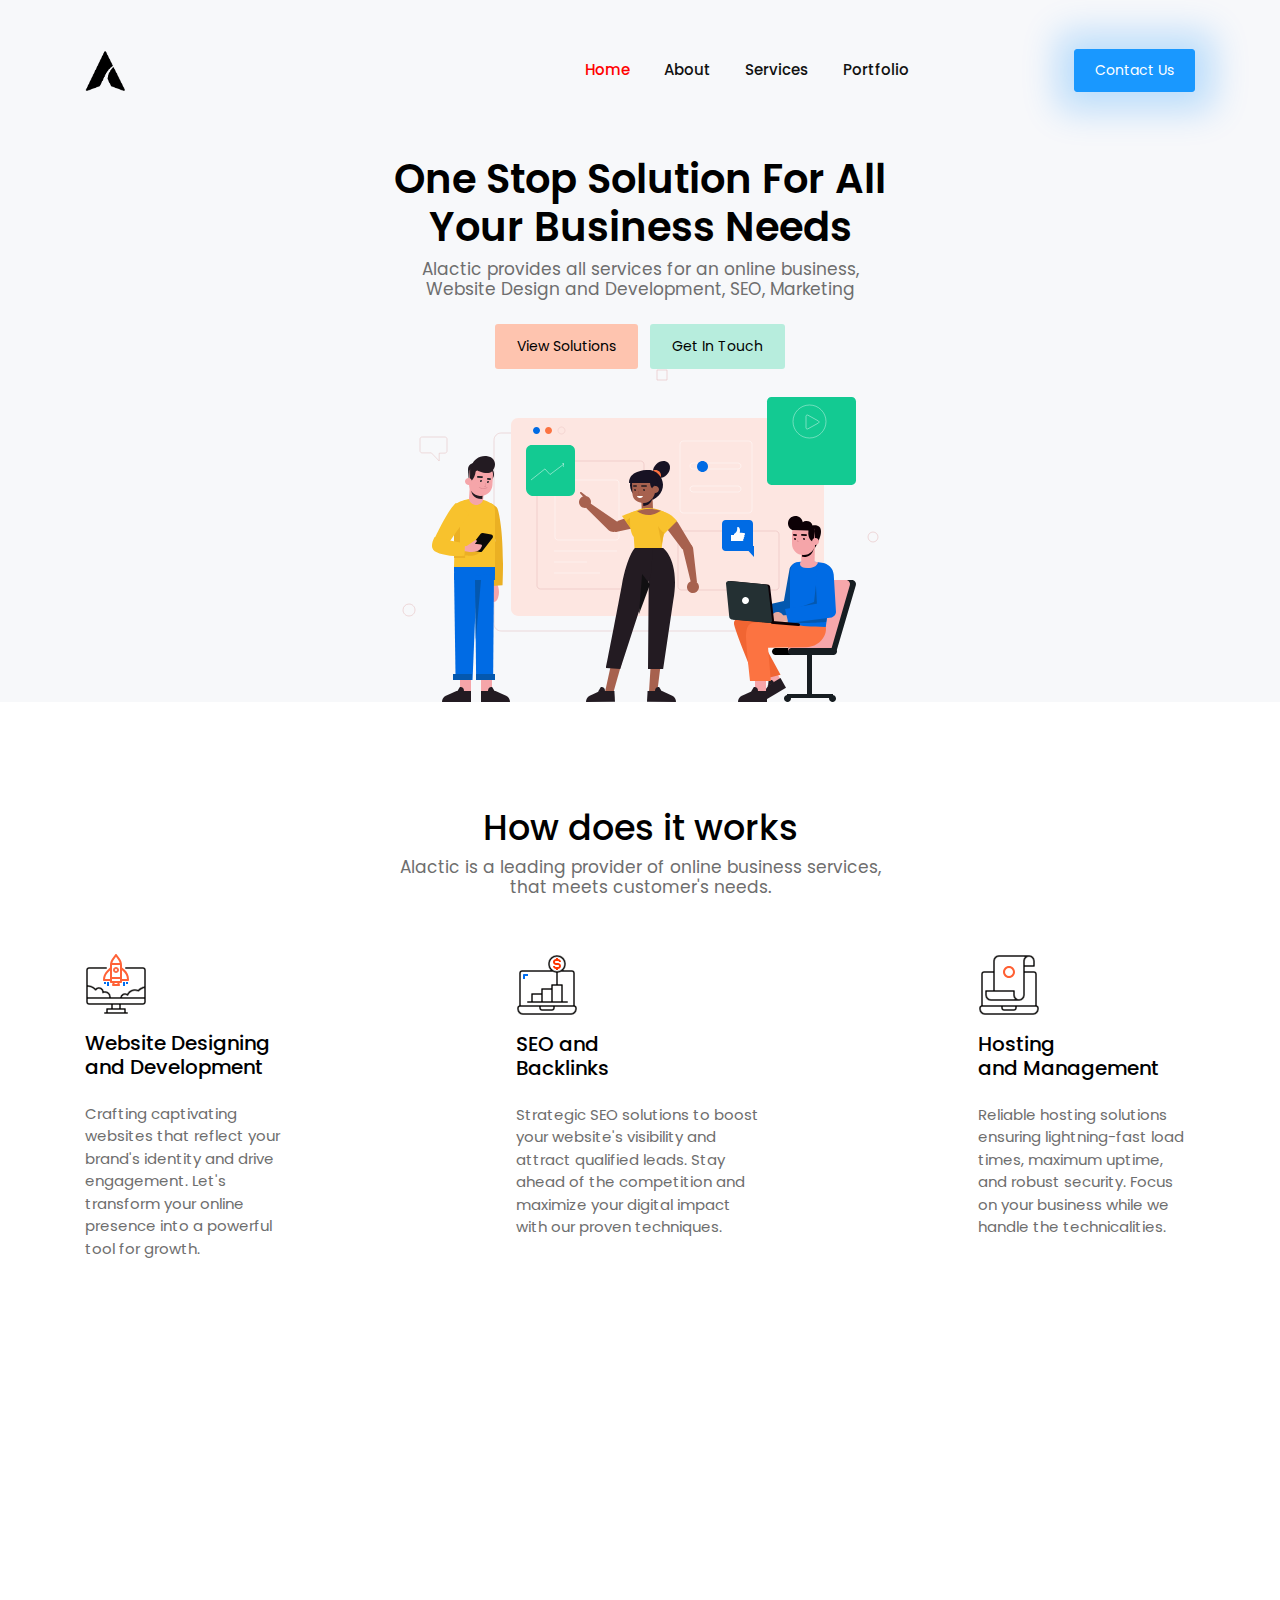
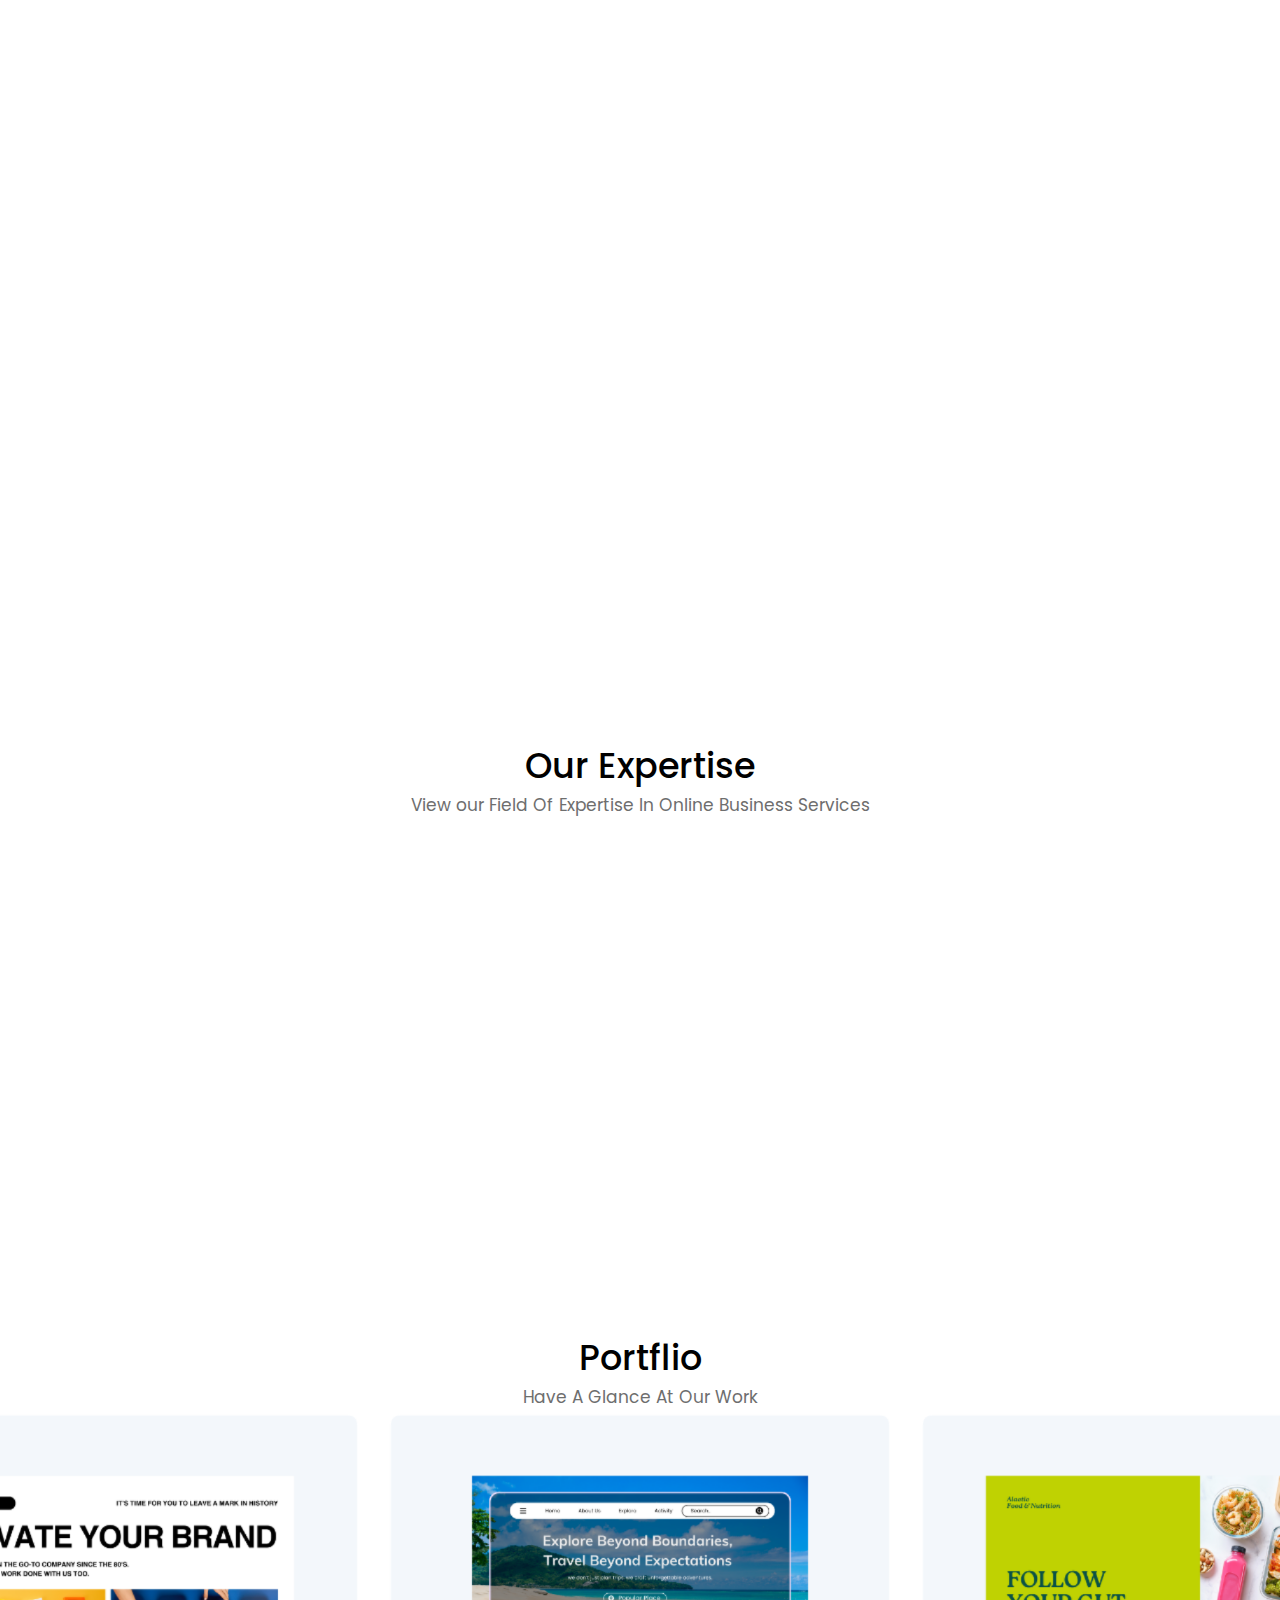
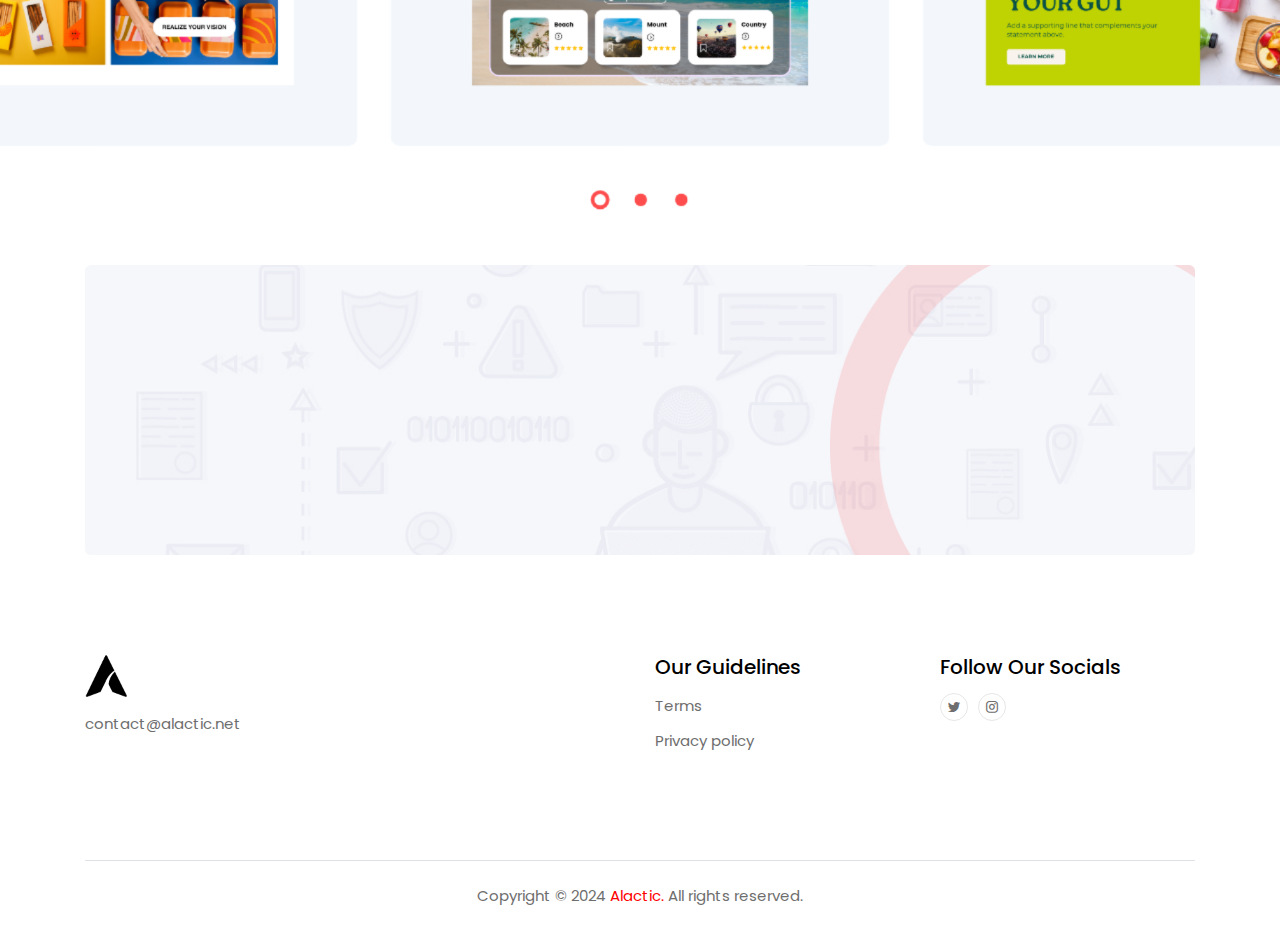
==== index.html @ 95f862c3 "Alactic Website" ====
<!DOCTYPE html>
<html lang="en">
<head>
  <title>Alactic</title>
  <meta charset="UTF-8">
  <link rel="shortcut icon" href="images/logo.png" type="image/x-icon">
  <meta name="viewport" content="width=device-width, initial-scale=1.0">
  <meta http-equiv="X-UA-Compatible" content="ie=edge">
  <link rel="stylesheet" href="vendors/owl-carousel/css/owl.carousel.min.css">
  <link rel="stylesheet" href="vendors/owl-carousel/css/owl.theme.default.css">
  <link rel="stylesheet" href="vendors/mdi/css/materialdesignicons.min.css">
  <link rel="stylesheet" href="vendors/aos/css/aos.css">
  <link rel="stylesheet" href="css/style.min.css">
  <link rel="stylesheet" href="css/style.css">
  <meta content="Alactic Business Services" property="og:title" />
  <meta content="Website | Software | Custom Bots | AI | ML" property="og:description" />
  <meta content="https://embed.com/this-is-the-site-url" property="og:url" />
  <meta content="https://embed.com/embedimage.png" property="og:image" />
  <meta content="#43B581" data-react-helmet="true" name="theme-color" />
</head>
<body id="body" data-spy="scroll" data-target=".navbar" data-offset="100">
  <header id="header-section">
    <nav class="navbar navbar-expand-lg pl-3 pl-sm-0" id="navbar">
    <div class="container">
      <div class="navbar-brand-wrapper d-flex w-100" style="display: flex; align-items: center;">
        <img src="images/logo-black.png" alt="" height='40'>
        <button class="navbar-toggler ml-auto" type="button" data-toggle="collapse" data-target="#navbarSupportedContent" aria-controls="navbarSupportedContent" aria-expanded="false" aria-label="Toggle navigation">
          <span class="mdi mdi-menu navbar-toggler-icon"></span>
        </button> 
      </div>
      <div class="collapse navbar-collapse navbar-menu-wrapper" id="navbarSupportedContent">
        <ul class="navbar-nav align-items-lg-center align-items-start ml-auto">
          <li class="d-flex align-items-center justify-content-between pl-4 pl-lg-0">
            <div class="navbar-collapse-logo">
              <img src="images/logo-black.png" alt="" height='40'>
            </div>
            <button class="navbar-toggler close-button" type="button" data-toggle="collapse" data-target="#navbarSupportedContent" aria-controls="navbarSupportedContent" aria-expanded="false" aria-label="Toggle navigation">
              <span class="mdi mdi-close navbar-toggler-icon pl-5"></span>
            </button>
          </li>
          <li class="nav-item">
            <a class="nav-link" href="#header-section">Home <span class="sr-only">(current)</span></a>
          </li>
          <li class="nav-item">
            <a class="nav-link" href="#features-section">About</a>
          </li>
          <li class="nav-item">
            <a class="nav-link" href="#case-studies-section">Services</a>  
          </li>
          <li class="nav-item">
            <a class="nav-link" href="#feedback-section">Portfolio</a>
          </li>
          <li class="nav-item btn-contact-us pl-4 pl-lg-0">
            <button class="btn btn-info" data-toggle="modal" data-target="#exampleModal" style="box-shadow: 1px 1px 2.1875rem 1.125rem rgba(0, 140, 255, 0.24);">Contact Us</button>
          </li>
        </ul>
      </div>
    </div> 
    </nav>   
  </header>
  <div class="banner" >
    <div class="container">
      <h1 class="font-weight-semibold">One Stop Solution For All <br> Your Business Needs</h1>
      <h6 class="font-weight-normal text-muted pb-3">Alactic provides all services for an online business,<br> Website Design and Development, SEO, Marketing</h6>
      <div>
        <a class="btn btn-opacity-light mr-1" style="color: black; " href="#digital-marketing-section ">View Solutions</a>
        <a class="btn btn-opacity-success ml-1" style="color: black;"  data-toggle="modal" data-target="#exampleModal" >Get In Touch</a>
      </div>
      <!-- <div data-w-id="cd749424-ea4f-2945-4b81-8ec569011acb" class="section thin-section gradient-bar" style="margin-top: 20px;"></div> -->

      <!-- <section style="display: flex; align-items: center; justify-content: center; padding-top: 12px; padding-bottom: 10px;">
        <div style="border-right: 1px solid black; ; width: 100%; margin: 0;"><h5>Website Developement</h5></div>
        <div style="border-right: 1px solid black; ; width: 100%; margin: 0;"><h5>SEO</h5></div>
        <div style=" width: 100%; margin: 0;"><h5>Hosting</h5></div>
      </section> -->
      
      <!-- <div data-w-id="cd749424-ea4f-2945-4b81-8ec569011acb" class="section thin-section gradient-bar"></div> -->
      <img src="images/Group171.svg" alt="" class="img-fluid">
    </div>
  </div>
  <div class="content-wrapper">
    <div class="container">
      <section class="features-overview" id="features-section" >
        <div class="content-header">
          <h2>How does it works</h2>
          <h6 class="section-subtitle text-muted">Alactic is a leading provider of online business services,<br>that meets customer's needs.</h6>
        </div>
        <div class="d-md-flex justify-content-between">
          <div class="grid-margin d-flex justify-content-start">
            <div class="features-width">
              <img src="images/Group12.svg" alt="" class="img-icons">
              <h5 class="py-3">Website Designing<br>and Development</h5>
              <p class="text-muted">Crafting captivating websites that reflect your brand's identity and drive engagement. Let's transform your online presence into a powerful tool for growth.</p>
              <!-- <a href="#"><p class="readmore-link">Readmore</p></a>   -->
            </div>
          </div>
          <div class="grid-margin d-flex justify-content-center">
            <div class="features-width">
              <img src="images/Group7.svg" alt="" class="img-icons">
              <h5 class="py-3">SEO and<br>Backlinks</h5>
              <p class="text-muted">Strategic SEO solutions to boost your website's visibility and attract qualified leads. Stay ahead of the competition and maximize your digital impact with our proven techniques.</p>
              <!-- <a href="#"><p class="readmore-link">Readmore</p></a> -->
            </div>
          </div>
          <div class="grid-margin d-flex justify-content-end">
            <div class="features-width">
              <img src="images/Group5.svg" alt="" class="img-icons">
              <h5 class="py-3">Hosting<br>and Management</h5>
              <p class="text-muted">Reliable hosting solutions ensuring lightning-fast load times, maximum uptime, and robust security. Focus on your business while we handle the technicalities.</p>
              <!-- <a href="#"><p class="readmore-link">Readmore</p></a> -->
            </div>
          </div>
          
        </div>
      </section>     
      <section class="digital-marketing-service" id="digital-marketing-section">
        <div class="row align-items-center">
          <div class="col-12 col-lg-7 grid-margin grid-margin-lg-0" data-aos="fade-right">
            <h3 class="m-0">Leading Digital Agency<br>for  Business Solution.</h3>
            <div class="col-lg-7 col-xl-6 p-0">
              <p class="py-4 m-0 text-muted">From Landing Pages To Content Monetization</p>
              <p class="font-weight-medium text-muted">We Offer All The Tools You Need To Reach A Wider Range of Customers Online, From Fully Managing Your Website, Making Your Brand Presence Online, To Content management And Monetization</p>
            </div>    
          </div>
          <div class="col-12 col-lg-5 p-0 img-digital grid-margin grid-margin-lg-0" data-aos="fade-left">
            <img src="images/Group2.png" alt="" class="img-fluid">
          </div>
        </div>
        <div class="row align-items-center">
          <div class="col-12 col-lg-7 text-center flex-item grid-margin" data-aos="fade-right">
            
            <img src="images/Group1.png" alt="" class="img-fluid">
          </div>
          <div class="col-12 col-lg-5 flex-item grid-margin" data-aos="fade-left">
            <h3 class="m-0">We Are Here<br>For all Your Business Needs</h3>
            <div class="col-lg-9 col-xl-8 p-0">
              <p class="py-4 m-0 text-muted">Services That No One Offers at An Unbeatable Price</p>
              <p class="pb-2 font-weight-medium text-muted">Kickstart Your Online Journey With Our Special Landing Pages, The First Step Towards Customer Conversion.</p>
            </div>
            <!-- <button class="btn btn-info">View Services</button> -->
          </div>
        </div>
      </section>     
      <section class="case-studies" id="case-studies-section">
        <div class="row grid-margin">
          <div class="col-12 text-center pb-5">
            <h2>Our Expertise
            </h2>
            <h6 class="section-subtitle text-muted">View our Field Of Expertise In Online Business Services
            </h6>
          </div>
          <div class="col-12 col-md-6 col-lg-3 stretch-card mb-3 mb-lg-0" data-aos="zoom-in">
            <div class="card color-cards">
              <div class="card-body p-0">
                <div class="bg-primary text-center card-contents">
                  <div class="card-image">
                    <img src="images/Group95.svg" class="case-studies-card-img" alt="">
                  </div>  
                  <div class="card-desc-box d-flex align-items-center justify-content-around">
                    <div>
                      <h6 class="text-white pb-2 px-3">Online Marketing To Pump Sales</h6>
                      <!-- <button class="btn btn-white">Read More</button> -->
                    </div>
                  </div>
                </div>   
                <div class="card-details text-center pt-4">
                    <h6 class="m-0 pb-1">Online Marketing</h6>
                    <p>SEO, Marketing, Advertisement</p>
                </div>
              </div>
            </div>
          </div>
          <div class="col-12 col-md-6 col-lg-3 stretch-card mb-3 mb-lg-0" data-aos="zoom-in" data-aos-delay="200">
            <div class="card color-cards">
              <div class="card-body p-0">
                <div class="bg-warning text-center card-contents">
                  <div class="card-image">
                      <img src="images/Group108.svg" class="case-studies-card-img" alt="">
                  </div>  
                  <div class="card-desc-box d-flex align-items-center justify-content-around">
                    <div>
                      <h6 class="text-white pb-2 px-3">A Website That Suits Your Brand Profile</h6>
                      <!-- <button class="btn btn-white">Read More</button> -->
                    </div>
                  </div>
                </div>   
                <div class="card-details text-center pt-4">
                    <h6 class="m-0 pb-1">Web Development</h6>
                    <p>Developing, Designing, Hosting</p>
                </div>
              </div>
            </div>
          </div>
          <div class="col-12 col-md-6 col-lg-3 stretch-card mb-3 mb-lg-0" data-aos="zoom-in" data-aos-delay="400">
            <div class="card color-cards">
              <div class="card-body p-0">
                <div class="bg-violet text-center card-contents">
                  <div class="card-image">
                      <img src="images/Group126.svg" class="case-studies-card-img" alt="">
                  </div>  
                  <div class="card-desc-box d-flex align-items-center justify-content-around">
                    <div>
                      <h6 class="text-white pb-2 px-3">Host Exclusive Content On Your Website</h6>
                      <!-- <button class="btn btn-white">Read More</button> -->
                    </div>
                  </div>
                </div>   
                <div class="card-details text-center pt-4">
                    <h6 class="m-0 pb-1">Content Hosting</h6>
                    <p>Video Streaming, Files Hosting</p>
                </div>
              </div>
            </div>
          </div>
          <div class="col-12 col-md-6 col-lg-3 stretch-card" data-aos="zoom-in" data-aos-delay="600">
            <div class="card color-cards">
              <div class="card-body p-0">
                <div class="bg-success text-center card-contents">
                  <div class="card-image">
                      <img src="images/Group115.svg" class="case-studies-card-img" alt="">
                  </div>  
                  <div class="card-desc-box d-flex align-items-center justify-content-around">
                    <div>
                      <h6 class="text-white pb-2 px-3">Get A Customized Software That Suits Your Needs</h6>
                      <!-- <button class="btn btn-white">Read More</button> -->
                    </div>
                  </div>
                </div>   
                <div class="card-details text-center pt-4">
                    <h6 class="m-0 pb-1">Software Development</h6>
                    <p>Developing, Designing, Launching</p>
                </div>
              </div>
            </div>
          </div>
        </div>
      </section>     
      <section class="customer-feedback" id="feedback-section">
        <div class="row">
          <div class="col-12 text-center pb-5">
            <h2>Portflio</h2>
            <h6 class="section-subtitle text-muted m-0">Have A Glance At Our Work</h6>
          </div>


          <div class="owl-carousel owl-theme grid-margin" style="transform: scale(1.4);">
            <div class="card customer-cards">
              <div class="card-body">
                <div class="text-center" style="overflow: hidden;">
                  <img src="portfolio-img/10.png" height='150'>
                
                </div>
              </div>
            </div>


              <div class="card customer-cards">
                <div class="card-body">
                  <div class="text-center" style="overflow: hidden;">
                    <img src="portfolio-img/Blue and White Simple Minimalist Modern Travel Agency Website Desktop Prototype.png" height='150'>
                  
                  </div>
                </div>
              </div>

              
              <div class="card customer-cards">
                <div class="card-body">
                  <div class="text-center" style="overflow: hidden;">
                    <img src="portfolio-img/12.png" height='150'>
                  
                  </div>
                </div>
              </div>

              <div class="card customer-cards">
                <div class="card-body">
                  <div class="text-center" style="overflow: hidden;">
                    <img src="portfolio-img/9.png" height='150'>
                  </div>
                </div>
              </div>
              
              <div class="card customer-cards">
                <div class="card-body">
                  <div class="text-center" style="overflow: hidden;">
                    <img src="portfolio-img/Home (2).png" height='150'>
                  </div>
                </div>
              </div>

              <div class="card customer-cards">
                <div class="card-body">
                  <div class="text-center" style="overflow: hidden;">
                    <img src="portfolio-img/Home.png" height='150'>
                  </div>
                </div>
              </div>
                

              
              <div class="card customer-cards">
                <div class="card-body">
                  <div class="text-center" style="overflow: hidden;">
                    <img src="portfolio-img/8.png" height='150'>
                  </div>
                </div>
              </div>

              
              <div class="card customer-cards">
                <div class="card-body">
                  <div class="text-center" style="overflow: hidden;">
                    <img src="portfolio-img/14.png" height='150'>
                  
                  </div>
                </div>
              </div>
        </div>
      </section>
      <section class="contact-us" id="contact-section">
        <div class="contact-us-bgimage grid-margin" >
          <div class="pb-4">
            <h4 class="px-3 px-md-0 m-0" data-aos="fade-down">Do you have any projects?</h4>
            <h4 class="pt-1" data-aos="fade-down">Contact us</h4>
          </div>
          <div data-aos="fade-up">
            
            <button class="btn btn-info" data-toggle="modal" data-target="#exampleModal">Contact Us</button>
          </div>          
        </div>
      </section>
      <section class="contact-details" id="contact-details-section">
        <div class="row text-center text-md-left">
          <div class="col-12 col-md-6 col-lg-3 grid-margin">
            <img src="images/logo-black.png" alt="" class="pb-2" height="50px">
            <div class="pt-2">
              <p class="text-muted m-0">contact@alactic.net</p>
            </div>         
          </div>
          <div class="col-12 col-md-6 col-lg-3 grid-margin">
            
          </div>
          <div class="col-12 col-md-6 col-lg-3 grid-margin">
            <h5 class="pb-2">Our Guidelines</h5>
            <a href="tos.html"><p class="m-0 pb-2">Terms</p></a>   
            <a href="privacy.html"><p class="m-0 pt-1 pb-2">Privacy policy</p></a>
          </div>
          <div class="col-12 col-md-6 col-lg-3 grid-margin">
              <h5 class="pb-2">Follow Our Socials</h5>
              <div class="d-flex justify-content-center justify-content-md-start">
                <a href="#"><span class="mdi mdi-twitter"></span></a>
                <a href="#"><span class="mdi mdi-instagram"></span></a>
              </div>
          </div>
        </div>  
      </section>
      <footer class="border-top">
        <p class="text-center text-muted pt-4">Copyright © 2024<a href="https://www.alactic.net/" class="px-1">Alactic.</a>All rights reserved.</p>
      </footer>
      <!-- Modal for Contact - us Button -->
      <div class="modal fade" id="exampleModal" tabindex="-1" role="dialog" aria-labelledby="exampleModalLabel" aria-hidden="true">
        <div class="modal-dialog" role="document">
          <div class="modal-content">
            <div class="modal-header">
              <h4 class="modal-title" id="exampleModalLabel">Contact Us</h4>
              
            </div>
            <div class="modal-body">
              <form
              action="https://formcarry.com/s/w4mtzeBLoi0"
              method="POST">
                <div class="form-group">
                  <label for="Name">Name</label>
                  <input type="text" class="form-control" id="name" name="name" placeholder="Name" required>
                </div>
                <div class="form-group">
                  <label for="Email">Email</label>
                  <input type="email" class="form-control" id="Email-1" placeholder="Email" name="email" required>
                </div>
                <div class="form-group">
                  <label for="Message">Message</label>
                  <textarea class="form-control" id="Message" placeholder="Enter your Message" name="message" required></textarea>
                </div>
                <div class="modal-footer">
                  <button type="button" class="btn btn-light" data-dismiss="modal">Close</button>
                  <button type="submit" class="btn btn-success">Submit</button>
                </div>
                <h5 class="modal-title" id="exampleModelLabel" style="padding-bottom: 30px;">Connect To us Via <a href="https://discord.com/users/673464245031272469"><img width="35" height="35" src="https://img.icons8.com/ios-filled/50/discord-logo.png" alt="discord-logo"/></a></h2>
              </form>
            </div>
            
          </div>
        </div>
      </div>
    </div> 
  </div>
  <script src="vendors/jquery/jquery.min.js"></script>
  <script src="vendors/bootstrap/bootstrap.min.js"></script>
  <script src="vendors/owl-carousel/js/owl.carousel.min.js"></script>
  <script src="vendors/aos/js/aos.js"></script>
  <script src="js/landingpage.js"></script>
</body>
</html>
---- css/style.min.css ----
@import "https://fonts.googleapis.com/css?family=Poppins:400,500,700&display=swap";
/*!
 * Bootstrap v4.3.1 (https://getbootstrap.com/)
 * Copyright 2011-2019 The Bootstrap Authors
 * Copyright 2011-2019 Twitter, Inc.
 * Licensed under MIT (https://github.com/twbs/bootstrap/blob/master/LICENSE)
 */:root{--blue:#007bff;--indigo:#6610f2;--purple:#6f42c1;--pink:#e83e8c;--red:#dc3545;--orange:#fd7e14;--yellow:#ffc107;--green:#28a745;--teal:#20c997;--cyan:#17a2b8;--white:#fff;--gray:#6c757d;--gray-dark:#343a40;--primary:#000637;--secondary:#bbbbf2;--success:#5ed6b3;--info:#1998ff;--warning:#ffad00;--danger:red;--light:#fc7341;--dark:#221e1e;--breakpoint-xs:0;--breakpoint-sm:576px;--breakpoint-md:768px;--breakpoint-lg:992px;--breakpoint-xl:1200px;--font-family-sans-serif:-apple-system,BlinkMacSystemFont,"Segoe UI",Roboto,"Helvetica Neue",Arial,"Noto Sans",sans-serif,"Apple Color Emoji","Segoe UI Emoji","Segoe UI Symbol","Noto Color Emoji";--font-family-monospace:SFMono-Regular,Menlo,Monaco,Consolas,"Liberation Mono","Courier New",monospace}*,:after,:before{box-sizing:border-box}html{font-family:sans-serif;line-height:1.15;-webkit-text-size-adjust:100%;-webkit-tap-highlight-color:rgba(0,0,0,0)}article,aside,figcaption,figure,footer,header,hgroup,main,nav,section{display:block}body{font-family:-apple-system,BlinkMacSystemFont,Segoe UI,Roboto,Helvetica Neue,Arial,Noto Sans,sans-serif,Apple Color Emoji,Segoe UI Emoji,Segoe UI Symbol,Noto Color Emoji;font-size:1rem;font-weight:400;line-height:1.5;color:#212529;text-align:left;background-color:#fff}[tabindex="-1"]:focus{outline:0!important}hr{box-sizing:content-box;height:0;overflow:visible}h1,h2,h3,h4,h5,h6{margin-top:0;margin-bottom:.5rem}p{margin-top:0;margin-bottom:1rem}abbr[data-original-title],abbr[title]{text-decoration:underline;-webkit-text-decoration:underline dotted;text-decoration:underline dotted;cursor:help;border-bottom:0;-webkit-text-decoration-skip-ink:none;text-decoration-skip-ink:none}address{font-style:normal;line-height:inherit}address,dl,ol,ul{margin-bottom:1rem}dl,ol,ul{margin-top:0}ol ol,ol ul,ul ol,ul ul{margin-bottom:0}dt{font-weight:700}dd{margin-bottom:.5rem;margin-left:0}blockquote{margin:0 0 1rem}b,strong{font-weight:bolder}small{font-size:80%}sub,sup{position:relative;font-size:75%;line-height:0;vertical-align:baseline}sub{bottom:-.25em}sup{top:-.5em}a{color:#000637;text-decoration:none;background-color:transparent}a:hover{color:#000;text-decoration:underline}a:not([href]):not([tabindex]),a:not([href]):not([tabindex]):focus,a:not([href]):not([tabindex]):hover{color:inherit;text-decoration:none}a:not([href]):not([tabindex]):focus{outline:0}code,kbd,pre,samp{font-family:SFMono-Regular,Menlo,Monaco,Consolas,Liberation Mono,Courier New,monospace;font-size:1em}pre{margin-top:0;margin-bottom:1rem;overflow:auto}figure{margin:0 0 1rem}img{border-style:none}img,svg{vertical-align:middle}svg{overflow:hidden}table{border-collapse:collapse}caption{padding-top:.75rem;padding-bottom:.75rem;color:#6e6e6e;text-align:left;caption-side:bottom}th{text-align:inherit}label{display:inline-block;margin-bottom:.5rem}button{border-radius:0}button:focus{outline:1px dotted;outline:5px auto -webkit-focus-ring-color}button,input,optgroup,select,textarea{margin:0;font-family:inherit;font-size:inherit;line-height:inherit}button,input{overflow:visible}button,select{text-transform:none}select{word-wrap:normal}[type=button],[type=reset],[type=submit],button{-webkit-appearance:button}[type=button]:not(:disabled),[type=reset]:not(:disabled),[type=submit]:not(:disabled),button:not(:disabled){cursor:pointer}[type=button]::-moz-focus-inner,[type=reset]::-moz-focus-inner,[type=submit]::-moz-focus-inner,button::-moz-focus-inner{padding:0;border-style:none}input[type=checkbox],input[type=radio]{box-sizing:border-box;padding:0}input[type=date],input[type=datetime-local],input[type=month],input[type=time]{-webkit-appearance:listbox}textarea{overflow:auto;resize:vertical}fieldset{min-width:0;padding:0;margin:0;border:0}legend{display:block;width:100%;max-width:100%;padding:0;margin-bottom:.5rem;font-size:1.5rem;line-height:inherit;color:inherit;white-space:normal}progress{vertical-align:baseline}[type=number]::-webkit-inner-spin-button,[type=number]::-webkit-outer-spin-button{height:auto}[type=search]{outline-offset:-2px;-webkit-appearance:none}[type=search]::-webkit-search-decoration{-webkit-appearance:none}::-webkit-file-upload-button{font:inherit;-webkit-appearance:button}output{display:inline-block}summary{display:list-item;cursor:pointer}template{display:none}[hidden]{display:none!important}.h1,.h2,.h3,.h4,.h5,.h6,h1,h2,h3,h4,h5,h6{margin-bottom:.5rem;font-weight:500;line-height:1.2}.h1,h1{font-size:2.5rem}.h2,h2{font-size:2rem}.h3,h3{font-size:1.75rem}.h4,h4{font-size:1.5rem}.h5,h5{font-size:1.25rem}.h6,h6{font-size:1rem}.lead{font-size:1.25rem;font-weight:300}.display-1{font-size:6rem}.display-1,.display-2{font-weight:300;line-height:1.2}.display-2{font-size:5.5rem}.display-3{font-size:4.5rem}.display-3,.display-4{font-weight:300;line-height:1.2}.display-4{font-size:3.5rem}hr{margin-top:1rem;margin-bottom:1rem;border:0;border-top:1px solid rgba(0,0,0,.1)}.small,small{font-size:80%;font-weight:400}.mark,mark{padding:.2em;background-color:#fcf8e3}.list-inline,.list-unstyled{padding-left:0;list-style:none}.list-inline-item{display:inline-block}.list-inline-item:not(:last-child){margin-right:.5rem}.initialism{font-size:90%;text-transform:uppercase}.blockquote{margin-bottom:1rem;font-size:1.25rem}.blockquote-footer{display:block;font-size:80%;color:#6c757d}.blockquote-footer:before{content:"\2014\00A0"}.img-fluid,.img-thumbnail{max-width:100%;height:auto}.img-thumbnail{padding:.25rem;background-color:#fff;border:1px solid #dee2e6;border-radius:.25rem}.figure{display:inline-block}.figure-img{margin-bottom:.5rem;line-height:1}.figure-caption{font-size:90%;color:#6c757d}code{font-size:87.5%;color:#e83e8c;word-break:break-word}a>code{color:inherit}kbd{padding:.2rem .4rem;font-size:87.5%;color:#fff;background-color:#212529;border-radius:.2rem}kbd kbd{padding:0;font-size:100%;font-weight:700}pre{display:block;font-size:87.5%;color:#212529}pre code{font-size:inherit;color:inherit;word-break:normal}.pre-scrollable{max-height:340px;overflow-y:scroll}.container{width:100%;padding-right:15px;padding-left:15px;margin-right:auto;margin-left:auto}@media (min-width:576px){.container{max-width:540px}}@media (min-width:768px){.container{max-width:720px}}@media (min-width:992px){.container{max-width:960px}}@media (min-width:1200px){.container{max-width:1140px}}.container-fluid{width:100%;padding-right:15px;padding-left:15px;margin-right:auto;margin-left:auto}.row{display:flex;flex-wrap:wrap;margin-right:-15px;margin-left:-15px}.no-gutters{margin-right:0;margin-left:0}.no-gutters>.col,.no-gutters>[class*=col-]{padding-right:0;padding-left:0}.col,.col-1,.col-2,.col-3,.col-4,.col-5,.col-6,.col-7,.col-8,.col-9,.col-10,.col-11,.col-12,.col-auto,.col-lg,.col-lg-1,.col-lg-2,.col-lg-3,.col-lg-4,.col-lg-5,.col-lg-6,.col-lg-7,.col-lg-8,.col-lg-9,.col-lg-10,.col-lg-11,.col-lg-12,.col-lg-auto,.col-md,.col-md-1,.col-md-2,.col-md-3,.col-md-4,.col-md-5,.col-md-6,.col-md-7,.col-md-8,.col-md-9,.col-md-10,.col-md-11,.col-md-12,.col-md-auto,.col-sm,.col-sm-1,.col-sm-2,.col-sm-3,.col-sm-4,.col-sm-5,.col-sm-6,.col-sm-7,.col-sm-8,.col-sm-9,.col-sm-10,.col-sm-11,.col-sm-12,.col-sm-auto,.col-xl,.col-xl-1,.col-xl-2,.col-xl-3,.col-xl-4,.col-xl-5,.col-xl-6,.col-xl-7,.col-xl-8,.col-xl-9,.col-xl-10,.col-xl-11,.col-xl-12,.col-xl-auto{position:relative;width:100%;padding-right:15px;padding-left:15px}.col{flex-basis:0;flex-grow:1;max-width:100%}.col-auto{flex:0 0 auto;width:auto;max-width:100%}.col-1{flex:0 0 8.33333%;max-width:8.33333%}.col-2{flex:0 0 16.66667%;max-width:16.66667%}.col-3{flex:0 0 25%;max-width:25%}.col-4{flex:0 0 33.33333%;max-width:33.33333%}.col-5{flex:0 0 41.66667%;max-width:41.66667%}.col-6{flex:0 0 50%;max-width:50%}.col-7{flex:0 0 58.33333%;max-width:58.33333%}.col-8{flex:0 0 66.66667%;max-width:66.66667%}.col-9{flex:0 0 75%;max-width:75%}.col-10{flex:0 0 83.33333%;max-width:83.33333%}.col-11{flex:0 0 91.66667%;max-width:91.66667%}.col-12{flex:0 0 100%;max-width:100%}.order-first{order:-1}.order-last{order:13}.order-0{order:0}.order-1{order:1}.order-2{order:2}.order-3{order:3}.order-4{order:4}.order-5{order:5}.order-6{order:6}.order-7{order:7}.order-8{order:8}.order-9{order:9}.order-10{order:10}.order-11{order:11}.order-12{order:12}.offset-1{margin-left:8.33333%}.offset-2{margin-left:16.66667%}.offset-3{margin-left:25%}.offset-4{margin-left:33.33333%}.offset-5{margin-left:41.66667%}.offset-6{margin-left:50%}.offset-7{margin-left:58.33333%}.offset-8{margin-left:66.66667%}.offset-9{margin-left:75%}.offset-10{margin-left:83.33333%}.offset-11{margin-left:91.66667%}@media (min-width:576px){.col-sm{flex-basis:0;flex-grow:1;max-width:100%}.col-sm-auto{flex:0 0 auto;width:auto;max-width:100%}.col-sm-1{flex:0 0 8.33333%;max-width:8.33333%}.col-sm-2{flex:0 0 16.66667%;max-width:16.66667%}.col-sm-3{flex:0 0 25%;max-width:25%}.col-sm-4{flex:0 0 33.33333%;max-width:33.33333%}.col-sm-5{flex:0 0 41.66667%;max-width:41.66667%}.col-sm-6{flex:0 0 50%;max-width:50%}.col-sm-7{flex:0 0 58.33333%;max-width:58.33333%}.col-sm-8{flex:0 0 66.66667%;max-width:66.66667%}.col-sm-9{flex:0 0 75%;max-width:75%}.col-sm-10{flex:0 0 83.33333%;max-width:83.33333%}.col-sm-11{flex:0 0 91.66667%;max-width:91.66667%}.col-sm-12{flex:0 0 100%;max-width:100%}.order-sm-first{order:-1}.order-sm-last{order:13}.order-sm-0{order:0}.order-sm-1{order:1}.order-sm-2{order:2}.order-sm-3{order:3}.order-sm-4{order:4}.order-sm-5{order:5}.order-sm-6{order:6}.order-sm-7{order:7}.order-sm-8{order:8}.order-sm-9{order:9}.order-sm-10{order:10}.order-sm-11{order:11}.order-sm-12{order:12}.offset-sm-0{margin-left:0}.offset-sm-1{margin-left:8.33333%}.offset-sm-2{margin-left:16.66667%}.offset-sm-3{margin-left:25%}.offset-sm-4{margin-left:33.33333%}.offset-sm-5{margin-left:41.66667%}.offset-sm-6{margin-left:50%}.offset-sm-7{margin-left:58.33333%}.offset-sm-8{margin-left:66.66667%}.offset-sm-9{margin-left:75%}.offset-sm-10{margin-left:83.33333%}.offset-sm-11{margin-left:91.66667%}}@media (min-width:768px){.col-md{flex-basis:0;flex-grow:1;max-width:100%}.col-md-auto{flex:0 0 auto;width:auto;max-width:100%}.col-md-1{flex:0 0 8.33333%;max-width:8.33333%}.col-md-2{flex:0 0 16.66667%;max-width:16.66667%}.col-md-3{flex:0 0 25%;max-width:25%}.col-md-4{flex:0 0 33.33333%;max-width:33.33333%}.col-md-5{flex:0 0 41.66667%;max-width:41.66667%}.col-md-6{flex:0 0 50%;max-width:50%}.col-md-7{flex:0 0 58.33333%;max-width:58.33333%}.col-md-8{flex:0 0 66.66667%;max-width:66.66667%}.col-md-9{flex:0 0 75%;max-width:75%}.col-md-10{flex:0 0 83.33333%;max-width:83.33333%}.col-md-11{flex:0 0 91.66667%;max-width:91.66667%}.col-md-12{flex:0 0 100%;max-width:100%}.order-md-first{order:-1}.order-md-last{order:13}.order-md-0{order:0}.order-md-1{order:1}.order-md-2{order:2}.order-md-3{order:3}.order-md-4{order:4}.order-md-5{order:5}.order-md-6{order:6}.order-md-7{order:7}.order-md-8{order:8}.order-md-9{order:9}.order-md-10{order:10}.order-md-11{order:11}.order-md-12{order:12}.offset-md-0{margin-left:0}.offset-md-1{margin-left:8.33333%}.offset-md-2{margin-left:16.66667%}.offset-md-3{margin-left:25%}.offset-md-4{margin-left:33.33333%}.offset-md-5{margin-left:41.66667%}.offset-md-6{margin-left:50%}.offset-md-7{margin-left:58.33333%}.offset-md-8{margin-left:66.66667%}.offset-md-9{margin-left:75%}.offset-md-10{margin-left:83.33333%}.offset-md-11{margin-left:91.66667%}}@media (min-width:992px){.col-lg{flex-basis:0;flex-grow:1;max-width:100%}.col-lg-auto{flex:0 0 auto;width:auto;max-width:100%}.col-lg-1{flex:0 0 8.33333%;max-width:8.33333%}.col-lg-2{flex:0 0 16.66667%;max-width:16.66667%}.col-lg-3{flex:0 0 25%;max-width:25%}.col-lg-4{flex:0 0 33.33333%;max-width:33.33333%}.col-lg-5{flex:0 0 41.66667%;max-width:41.66667%}.col-lg-6{flex:0 0 50%;max-width:50%}.col-lg-7{flex:0 0 58.33333%;max-width:58.33333%}.col-lg-8{flex:0 0 66.66667%;max-width:66.66667%}.col-lg-9{flex:0 0 75%;max-width:75%}.col-lg-10{flex:0 0 83.33333%;max-width:83.33333%}.col-lg-11{flex:0 0 91.66667%;max-width:91.66667%}.col-lg-12{flex:0 0 100%;max-width:100%}.order-lg-first{order:-1}.order-lg-last{order:13}.order-lg-0{order:0}.order-lg-1{order:1}.order-lg-2{order:2}.order-lg-3{order:3}.order-lg-4{order:4}.order-lg-5{order:5}.order-lg-6{order:6}.order-lg-7{order:7}.order-lg-8{order:8}.order-lg-9{order:9}.order-lg-10{order:10}.order-lg-11{order:11}.order-lg-12{order:12}.offset-lg-0{margin-left:0}.offset-lg-1{margin-left:8.33333%}.offset-lg-2{margin-left:16.66667%}.offset-lg-3{margin-left:25%}.offset-lg-4{margin-left:33.33333%}.offset-lg-5{margin-left:41.66667%}.offset-lg-6{margin-left:50%}.offset-lg-7{margin-left:58.33333%}.offset-lg-8{margin-left:66.66667%}.offset-lg-9{margin-left:75%}.offset-lg-10{margin-left:83.33333%}.offset-lg-11{margin-left:91.66667%}}@media (min-width:1200px){.col-xl{flex-basis:0;flex-grow:1;max-width:100%}.col-xl-auto{flex:0 0 auto;width:auto;max-width:100%}.col-xl-1{flex:0 0 8.33333%;max-width:8.33333%}.col-xl-2{flex:0 0 16.66667%;max-width:16.66667%}.col-xl-3{flex:0 0 25%;max-width:25%}.col-xl-4{flex:0 0 33.33333%;max-width:33.33333%}.col-xl-5{flex:0 0 41.66667%;max-width:41.66667%}.col-xl-6{flex:0 0 50%;max-width:50%}.col-xl-7{flex:0 0 58.33333%;max-width:58.33333%}.col-xl-8{flex:0 0 66.66667%;max-width:66.66667%}.col-xl-9{flex:0 0 75%;max-width:75%}.col-xl-10{flex:0 0 83.33333%;max-width:83.33333%}.col-xl-11{flex:0 0 91.66667%;max-width:91.66667%}.col-xl-12{flex:0 0 100%;max-width:100%}.order-xl-first{order:-1}.order-xl-last{order:13}.order-xl-0{order:0}.order-xl-1{order:1}.order-xl-2{order:2}.order-xl-3{order:3}.order-xl-4{order:4}.order-xl-5{order:5}.order-xl-6{order:6}.order-xl-7{order:7}.order-xl-8{order:8}.order-xl-9{order:9}.order-xl-10{order:10}.order-xl-11{order:11}.order-xl-12{order:12}.offset-xl-0{margin-left:0}.offset-xl-1{margin-left:8.33333%}.offset-xl-2{margin-left:16.66667%}.offset-xl-3{margin-left:25%}.offset-xl-4{margin-left:33.33333%}.offset-xl-5{margin-left:41.66667%}.offset-xl-6{margin-left:50%}.offset-xl-7{margin-left:58.33333%}.offset-xl-8{margin-left:66.66667%}.offset-xl-9{margin-left:75%}.offset-xl-10{margin-left:83.33333%}.offset-xl-11{margin-left:91.66667%}}.table{width:100%;margin-bottom:1rem;color:#212529}.table td,.table th{padding:.75rem;vertical-align:top;border-top:1px solid #dee2e6}.table thead th{vertical-align:bottom;border-bottom:2px solid #dee2e6}.table tbody+tbody{border-top:2px solid #dee2e6}.table-sm td,.table-sm th{padding:.3rem}.table-bordered,.table-bordered td,.table-bordered th{border:1px solid #dee2e6}.table-bordered thead td,.table-bordered thead th{border-bottom-width:2px}.table-borderless tbody+tbody,.table-borderless td,.table-borderless th,.table-borderless thead th{border:0}.table-striped tbody tr:nth-of-type(odd){background-color:rgba(0,0,0,.05)}.table-hover tbody tr:hover{color:#212529;background-color:rgba(0,0,0,.075)}.table-primary,.table-primary>td,.table-primary>th{background-color:#b8b9c7}.table-primary tbody+tbody,.table-primary td,.table-primary th,.table-primary thead th{border-color:#7a7e97}.table-hover .table-primary:hover,.table-hover .table-primary:hover>td,.table-hover .table-primary:hover>th{background-color:#aaabbc}.table-secondary,.table-secondary>td,.table-secondary>th{background-color:#ececfb}.table-secondary tbody+tbody,.table-secondary td,.table-secondary th,.table-secondary thead th{border-color:#dcdcf8}.table-hover .table-secondary:hover,.table-hover .table-secondary:hover>td,.table-hover .table-secondary:hover>th{background-color:#d7d7f7}.table-success,.table-success>td,.table-success>th{background-color:#d2f4ea}.table-success tbody+tbody,.table-success td,.table-success th,.table-success thead th{border-color:#abead7}.table-hover .table-success:hover,.table-hover .table-success:hover>td,.table-hover .table-success:hover>th{background-color:#beefe0}.table-info,.table-info>td,.table-info>th{background-color:#bfe2ff}.table-info tbody+tbody,.table-info td,.table-info th,.table-info thead th{border-color:#87c9ff}.table-hover .table-info:hover,.table-hover .table-info:hover>td,.table-hover .table-info:hover>th{background-color:#a6d6ff}.table-warning,.table-warning>td,.table-warning>th{background-color:#ffe8b8}.table-warning tbody+tbody,.table-warning td,.table-warning th,.table-warning thead th{border-color:#ffd47a}.table-hover .table-warning:hover,.table-hover .table-warning:hover>td,.table-hover .table-warning:hover>th{background-color:#ffe09f}.table-danger,.table-danger>td,.table-danger>th{background-color:#ffb8b8}.table-danger tbody+tbody,.table-danger td,.table-danger th,.table-danger thead th{border-color:#ff7a7a}.table-hover .table-danger:hover,.table-hover .table-danger:hover>td,.table-hover .table-danger:hover>th{background-color:#ff9f9f}.table-light,.table-light>td,.table-light>th{background-color:#fed8ca}.table-light tbody+tbody,.table-light td,.table-light th,.table-light thead th{border-color:#fdb69c}.table-hover .table-light:hover,.table-hover .table-light:hover>td,.table-hover .table-light:hover>th{background-color:#fec6b1}.table-dark,.table-dark>td,.table-dark>th{background-color:#c1c0c0}.table-dark tbody+tbody,.table-dark td,.table-dark th,.table-dark thead th{border-color:#8c8a8a}.table-hover .table-dark:hover,.table-hover .table-dark:hover>td,.table-hover .table-dark:hover>th{background-color:#b4b3b3}.table-active,.table-active>td,.table-active>th,.table-hover .table-active:hover,.table-hover .table-active:hover>td,.table-hover .table-active:hover>th{background-color:rgba(0,0,0,.075)}.table .thead-dark th{color:#fff;background-color:#343a40;border-color:#454d55}.table .thead-light th{color:#495057;background-color:#e9ecef;border-color:#dee2e6}.table-dark{color:#fff;background-color:#343a40}.table-dark td,.table-dark th,.table-dark thead th{border-color:#454d55}.table-dark.table-bordered{border:0}.table-dark.table-striped tbody tr:nth-of-type(odd){background-color:hsla(0,0%,100%,.05)}.table-dark.table-hover tbody tr:hover{color:#fff;background-color:hsla(0,0%,100%,.075)}@media (max-width:575.98px){.table-responsive-sm{display:block;width:100%;overflow-x:auto;-webkit-overflow-scrolling:touch}.table-responsive-sm>.table-bordered{border:0}}@media (max-width:767.98px){.table-responsive-md{display:block;width:100%;overflow-x:auto;-webkit-overflow-scrolling:touch}.table-responsive-md>.table-bordered{border:0}}@media (max-width:991.98px){.table-responsive-lg{display:block;width:100%;overflow-x:auto;-webkit-overflow-scrolling:touch}.table-responsive-lg>.table-bordered{border:0}}@media (max-width:1199.98px){.table-responsive-xl{display:block;width:100%;overflow-x:auto;-webkit-overflow-scrolling:touch}.table-responsive-xl>.table-bordered{border:0}}.table-responsive{display:block;width:100%;overflow-x:auto;-webkit-overflow-scrolling:touch}.table-responsive>.table-bordered{border:0}.form-control{display:block;width:100%;height:calc(1.5em + .75rem + 2px);padding:.375rem .75rem;font-size:1rem;font-weight:400;line-height:1.5;color:#495057;background-color:#fff;background-clip:padding-box;border:1px solid #ced4da;border-radius:.25rem;transition:border-color .15s ease-in-out,box-shadow .15s ease-in-out}@media (prefers-reduced-motion:reduce){.form-control{transition:none}}.form-control::-ms-expand{background-color:transparent;border:0}.form-control:focus{color:#495057;background-color:#fff;border-color:#0014b7;outline:0;box-shadow:0 0 0 .2rem rgba(0,6,55,.25)}.form-control::-webkit-input-placeholder{color:#6c757d;opacity:1}.form-control::-moz-placeholder{color:#6c757d;opacity:1}.form-control:-ms-input-placeholder{color:#6c757d;opacity:1}.form-control::-ms-input-placeholder{color:#6c757d;opacity:1}.form-control::placeholder{color:#6c757d;opacity:1}.form-control:disabled,.form-control[readonly]{background-color:#e9ecef;opacity:1}select.form-control:focus::-ms-value{color:#495057;background-color:#fff}.form-control-file,.form-control-range{display:block;width:100%}.col-form-label{padding-top:calc(.375rem + 1px);padding-bottom:calc(.375rem + 1px);margin-bottom:0;font-size:inherit;line-height:1.5}.col-form-label-lg{padding-top:calc(.5rem + 1px);padding-bottom:calc(.5rem + 1px);font-size:1.25rem;line-height:1.5}.col-form-label-sm{padding-top:calc(.25rem + 1px);padding-bottom:calc(.25rem + 1px);font-size:.875rem;line-height:1.5}.form-control-plaintext{display:block;width:100%;padding-top:.375rem;padding-bottom:.375rem;margin-bottom:0;line-height:1.5;color:#212529;background-color:transparent;border:solid transparent;border-width:1px 0}.form-control-plaintext.form-control-lg,.form-control-plaintext.form-control-sm{padding-right:0;padding-left:0}.form-control-sm{height:calc(1.5em + .5rem + 2px);padding:.25rem .5rem;font-size:.875rem;line-height:1.5;border-radius:.2rem}.form-control-lg{height:calc(1.5em + 1rem + 2px);padding:.5rem 1rem;font-size:1.25rem;line-height:1.5;border-radius:.3rem}select.form-control[multiple],select.form-control[size],textarea.form-control{height:auto}.form-group{margin-bottom:1rem}.form-text{display:block;margin-top:.25rem}.form-row{display:flex;flex-wrap:wrap;margin-right:-5px;margin-left:-5px}.form-row>.col,.form-row>[class*=col-]{padding-right:5px;padding-left:5px}.form-check{position:relative;display:block;padding-left:1.25rem}.form-check-input{position:absolute;margin-top:.3rem;margin-left:-1.25rem}.form-check-input:disabled~.form-check-label{color:#6e6e6e}.form-check-label{margin-bottom:0}.form-check-inline{display:inline-flex;align-items:center;padding-left:0;margin-right:.75rem}.form-check-inline .form-check-input{position:static;margin-top:0;margin-right:.3125rem;margin-left:0}.valid-feedback{display:none;width:100%;margin-top:.25rem;font-size:80%;color:#5ed6b3}.valid-tooltip{position:absolute;top:100%;z-index:5;display:none;max-width:100%;padding:.25rem .5rem;margin-top:.1rem;font-size:.875rem;line-height:1.5;color:#212529;background-color:rgba(94,214,179,.9);border-radius:.25rem}.form-control.is-valid,.was-validated .form-control:valid{border-color:#5ed6b3;padding-right:calc(1.5em + .75rem);background-image:url("data:image/svg+xml;charset=utf-8,%3Csvg xmlns='http://www.w3.org/2000/svg' viewBox='0 0 8 8'%3E%3Cpath fill='%235ed6b3' d='M2.3 6.73L.6 4.53c-.4-1.04.46-1.4 1.1-.8l1.1 1.4 3.4-3.8c.6-.63 1.6-.27 1.2.7l-4 4.6c-.43.5-.8.4-1.1.1z'/%3E%3C/svg%3E");background-repeat:no-repeat;background-position:100% calc(.375em + .1875rem);background-size:calc(.75em + .375rem) calc(.75em + .375rem)}.form-control.is-valid:focus,.was-validated .form-control:valid:focus{border-color:#5ed6b3;box-shadow:0 0 0 .2rem rgba(94,214,179,.25)}.form-control.is-valid~.valid-feedback,.form-control.is-valid~.valid-tooltip,.was-validated .form-control:valid~.valid-feedback,.was-validated .form-control:valid~.valid-tooltip{display:block}.was-validated textarea.form-control:valid,textarea.form-control.is-valid{padding-right:calc(1.5em + .75rem);background-position:top calc(.375em + .1875rem) right calc(.375em + .1875rem)}.custom-select.is-valid,.was-validated .custom-select:valid{border-color:#5ed6b3;padding-right:calc((3em + 2.25rem)/4 + 1.75rem);background:url("data:image/svg+xml;charset=utf-8,%3Csvg xmlns='http://www.w3.org/2000/svg' viewBox='0 0 4 5'%3E%3Cpath fill='%23343a40' d='M2 0L0 2h4zm0 5L0 3h4z'/%3E%3C/svg%3E") no-repeat right .75rem center/8px 10px,url("data:image/svg+xml;charset=utf-8,%3Csvg xmlns='http://www.w3.org/2000/svg' viewBox='0 0 8 8'%3E%3Cpath fill='%235ed6b3' d='M2.3 6.73L.6 4.53c-.4-1.04.46-1.4 1.1-.8l1.1 1.4 3.4-3.8c.6-.63 1.6-.27 1.2.7l-4 4.6c-.43.5-.8.4-1.1.1z'/%3E%3C/svg%3E") #fff no-repeat center right 1.75rem/calc(.75em + .375rem) calc(.75em + .375rem)}.custom-select.is-valid:focus,.was-validated .custom-select:valid:focus{border-color:#5ed6b3;box-shadow:0 0 0 .2rem rgba(94,214,179,.25)}.custom-select.is-valid~.valid-feedback,.custom-select.is-valid~.valid-tooltip,.form-control-file.is-valid~.valid-feedback,.form-control-file.is-valid~.valid-tooltip,.was-validated .custom-select:valid~.valid-feedback,.was-validated .custom-select:valid~.valid-tooltip,.was-validated .form-control-file:valid~.valid-feedback,.was-validated .form-control-file:valid~.valid-tooltip{display:block}.form-check-input.is-valid~.form-check-label,.was-validated .form-check-input:valid~.form-check-label{color:#5ed6b3}.form-check-input.is-valid~.valid-feedback,.form-check-input.is-valid~.valid-tooltip,.was-validated .form-check-input:valid~.valid-feedback,.was-validated .form-check-input:valid~.valid-tooltip{display:block}.custom-control-input.is-valid~.custom-control-label,.was-validated .custom-control-input:valid~.custom-control-label{color:#5ed6b3}.custom-control-input.is-valid~.custom-control-label:before,.was-validated .custom-control-input:valid~.custom-control-label:before{border-color:#5ed6b3}.custom-control-input.is-valid~.valid-feedback,.custom-control-input.is-valid~.valid-tooltip,.was-validated .custom-control-input:valid~.valid-feedback,.was-validated .custom-control-input:valid~.valid-tooltip{display:block}.custom-control-input.is-valid:checked~.custom-control-label:before,.was-validated .custom-control-input:valid:checked~.custom-control-label:before{border-color:#87e0c6;background-color:#87e0c6}.custom-control-input.is-valid:focus~.custom-control-label:before,.was-validated .custom-control-input:valid:focus~.custom-control-label:before{box-shadow:0 0 0 .2rem rgba(94,214,179,.25)}.custom-control-input.is-valid:focus:not(:checked)~.custom-control-label:before,.custom-file-input.is-valid~.custom-file-label,.was-validated .custom-control-input:valid:focus:not(:checked)~.custom-control-label:before,.was-validated .custom-file-input:valid~.custom-file-label{border-color:#5ed6b3}.custom-file-input.is-valid~.valid-feedback,.custom-file-input.is-valid~.valid-tooltip,.was-validated .custom-file-input:valid~.valid-feedback,.was-validated .custom-file-input:valid~.valid-tooltip{display:block}.custom-file-input.is-valid:focus~.custom-file-label,.was-validated .custom-file-input:valid:focus~.custom-file-label{border-color:#5ed6b3;box-shadow:0 0 0 .2rem rgba(94,214,179,.25)}.invalid-feedback{display:none;width:100%;margin-top:.25rem;font-size:80%;color:red}.invalid-tooltip{position:absolute;top:100%;z-index:5;display:none;max-width:100%;padding:.25rem .5rem;margin-top:.1rem;font-size:.875rem;line-height:1.5;color:#fff;background-color:rgba(255,0,0,.9);border-radius:.25rem}.form-control.is-invalid,.was-validated .form-control:invalid{border-color:red;padding-right:calc(1.5em + .75rem);background-image:url("data:image/svg+xml;charset=utf-8,%3Csvg xmlns='http://www.w3.org/2000/svg' fill='red' viewBox='-2 -2 7 7'%3E%3Cpath stroke='red' d='M0 0l3 3m0-3L0 3'/%3E%3Ccircle r='.5'/%3E%3Ccircle cx='3' r='.5'/%3E%3Ccircle cy='3' r='.5'/%3E%3Ccircle cx='3' cy='3' r='.5'/%3E%3C/svg%3E");background-repeat:no-repeat;background-position:100% calc(.375em + .1875rem);background-size:calc(.75em + .375rem) calc(.75em + .375rem)}.form-control.is-invalid:focus,.was-validated .form-control:invalid:focus{border-color:red;box-shadow:0 0 0 .2rem rgba(255,0,0,.25)}.form-control.is-invalid~.invalid-feedback,.form-control.is-invalid~.invalid-tooltip,.was-validated .form-control:invalid~.invalid-feedback,.was-validated .form-control:invalid~.invalid-tooltip{display:block}.was-validated textarea.form-control:invalid,textarea.form-control.is-invalid{padding-right:calc(1.5em + .75rem);background-position:top calc(.375em + .1875rem) right calc(.375em + .1875rem)}.custom-select.is-invalid,.was-validated .custom-select:invalid{border-color:red;padding-right:calc((3em + 2.25rem)/4 + 1.75rem);background:url("data:image/svg+xml;charset=utf-8,%3Csvg xmlns='http://www.w3.org/2000/svg' viewBox='0 0 4 5'%3E%3Cpath fill='%23343a40' d='M2 0L0 2h4zm0 5L0 3h4z'/%3E%3C/svg%3E") no-repeat right .75rem center/8px 10px,url("data:image/svg+xml;charset=utf-8,%3Csvg xmlns='http://www.w3.org/2000/svg' fill='red' viewBox='-2 -2 7 7'%3E%3Cpath stroke='red' d='M0 0l3 3m0-3L0 3'/%3E%3Ccircle r='.5'/%3E%3Ccircle cx='3' r='.5'/%3E%3Ccircle cy='3' r='.5'/%3E%3Ccircle cx='3' cy='3' r='.5'/%3E%3C/svg%3E") #fff no-repeat center right 1.75rem/calc(.75em + .375rem) calc(.75em + .375rem)}.custom-select.is-invalid:focus,.was-validated .custom-select:invalid:focus{border-color:red;box-shadow:0 0 0 .2rem rgba(255,0,0,.25)}.custom-select.is-invalid~.invalid-feedback,.custom-select.is-invalid~.invalid-tooltip,.form-control-file.is-invalid~.invalid-feedback,.form-control-file.is-invalid~.invalid-tooltip,.was-validated .custom-select:invalid~.invalid-feedback,.was-validated .custom-select:invalid~.invalid-tooltip,.was-validated .form-control-file:invalid~.invalid-feedback,.was-validated .form-control-file:invalid~.invalid-tooltip{display:block}.form-check-input.is-invalid~.form-check-label,.was-validated .form-check-input:invalid~.form-check-label{color:red}.form-check-input.is-invalid~.invalid-feedback,.form-check-input.is-invalid~.invalid-tooltip,.was-validated .form-check-input:invalid~.invalid-feedback,.was-validated .form-check-input:invalid~.invalid-tooltip{display:block}.custom-control-input.is-invalid~.custom-control-label,.was-validated .custom-control-input:invalid~.custom-control-label{color:red}.custom-control-input.is-invalid~.custom-control-label:before,.was-validated .custom-control-input:invalid~.custom-control-label:before{border-color:red}.custom-control-input.is-invalid~.invalid-feedback,.custom-control-input.is-invalid~.invalid-tooltip,.was-validated .custom-control-input:invalid~.invalid-feedback,.was-validated .custom-control-input:invalid~.invalid-tooltip{display:block}.custom-control-input.is-invalid:checked~.custom-control-label:before,.was-validated .custom-control-input:invalid:checked~.custom-control-label:before{border-color:#f33;background-color:#f33}.custom-control-input.is-invalid:focus~.custom-control-label:before,.was-validated .custom-control-input:invalid:focus~.custom-control-label:before{box-shadow:0 0 0 .2rem rgba(255,0,0,.25)}.custom-control-input.is-invalid:focus:not(:checked)~.custom-control-label:before,.custom-file-input.is-invalid~.custom-file-label,.was-validated .custom-control-input:invalid:focus:not(:checked)~.custom-control-label:before,.was-validated .custom-file-input:invalid~.custom-file-label{border-color:red}.custom-file-input.is-invalid~.invalid-feedback,.custom-file-input.is-invalid~.invalid-tooltip,.was-validated .custom-file-input:invalid~.invalid-feedback,.was-validated .custom-file-input:invalid~.invalid-tooltip{display:block}.custom-file-input.is-invalid:focus~.custom-file-label,.was-validated .custom-file-input:invalid:focus~.custom-file-label{border-color:red;box-shadow:0 0 0 .2rem rgba(255,0,0,.25)}.form-inline{display:flex;flex-flow:row wrap;align-items:center}.form-inline .form-check{width:100%}@media (min-width:576px){.form-inline label{justify-content:center}.form-inline .form-group,.form-inline label{display:flex;align-items:center;margin-bottom:0}.form-inline .form-group{flex:0 0 auto;flex-flow:row wrap}.form-inline .form-control{display:inline-block;width:auto;vertical-align:middle}.form-inline .form-control-plaintext{display:inline-block}.form-inline .custom-select,.form-inline .input-group{width:auto}.form-inline .form-check{display:flex;align-items:center;justify-content:center;width:auto;padding-left:0}.form-inline .form-check-input{position:relative;flex-shrink:0;margin-top:0;margin-right:.25rem;margin-left:0}.form-inline .custom-control{align-items:center;justify-content:center}.form-inline .custom-control-label{margin-bottom:0}}.btn{display:inline-block;font-weight:400;color:#212529;text-align:center;vertical-align:middle;-webkit-user-select:none;-moz-user-select:none;-ms-user-select:none;user-select:none;background-color:transparent;border:1px solid transparent;line-height:1.5;border-radius:.1875rem;transition:color .15s ease-in-out,background-color .15s ease-in-out,border-color .15s ease-in-out,box-shadow .15s ease-in-out}@media (prefers-reduced-motion:reduce){.btn{transition:none}}.btn:hover{color:#212529;text-decoration:none}.btn.focus,.btn:focus{outline:0;box-shadow:0 0 0 .2rem rgba(0,6,55,.25)}.btn.disabled,.btn:disabled{opacity:.65}a.btn.disabled,fieldset:disabled a.btn{pointer-events:none}.btn-primary{background-color:#000637;border-color:#000637}.btn-primary:hover{color:#fff;background-color:#000211;border-color:#000004}.btn-primary.focus,.btn-primary:focus{box-shadow:0 0 0 .2rem rgba(38,43,85,.5)}.btn-primary.disabled,.btn-primary:disabled{color:#fff;background-color:#000637;border-color:#000637}.btn-primary:not(:disabled):not(.disabled).active,.btn-primary:not(:disabled):not(.disabled):active,.show>.btn-primary.dropdown-toggle{color:#fff;background-color:#000004;border-color:#000}.btn-primary:not(:disabled):not(.disabled).active:focus,.btn-primary:not(:disabled):not(.disabled):active:focus,.show>.btn-primary.dropdown-toggle:focus{box-shadow:0 0 0 .2rem rgba(38,43,85,.5)}.btn-secondary{color:#212529;background-color:#bbbbf2;border-color:#bbbbf2}.btn-secondary:hover{color:#212529;background-color:#9b9bec;border-color:#9090ea}.btn-secondary.focus,.btn-secondary:focus{box-shadow:0 0 0 .2rem rgba(164,165,212,.5)}.btn-secondary.disabled,.btn-secondary:disabled{color:#212529;background-color:#bbbbf2;border-color:#bbbbf2}.btn-secondary:not(:disabled):not(.disabled).active,.btn-secondary:not(:disabled):not(.disabled):active,.show>.btn-secondary.dropdown-toggle{color:#212529;background-color:#9090ea;border-color:#8585e8}.btn-secondary:not(:disabled):not(.disabled).active:focus,.btn-secondary:not(:disabled):not(.disabled):active:focus,.show>.btn-secondary.dropdown-toggle:focus{box-shadow:0 0 0 .2rem rgba(164,165,212,.5)}.btn-success{color:#212529;background-color:#5ed6b3;border-color:#5ed6b3}.btn-success:hover{color:#212529;background-color:#40cea5;border-color:#35cca0}.btn-success.focus,.btn-success:focus{box-shadow:0 0 0 .2rem rgba(85,187,158,.5)}.btn-success.disabled,.btn-success:disabled{color:#212529;background-color:#5ed6b3;border-color:#5ed6b3}.btn-success:not(:disabled):not(.disabled).active,.btn-success:not(:disabled):not(.disabled):active,.show>.btn-success.dropdown-toggle{color:#212529;background-color:#35cca0;border-color:#32c398}.btn-success:not(:disabled):not(.disabled).active:focus,.btn-success:not(:disabled):not(.disabled):active:focus,.show>.btn-success.dropdown-toggle:focus{box-shadow:0 0 0 .2rem rgba(85,187,158,.5)}.btn-info{background-color:#1998ff;border-color:#1998ff}.btn-info:hover{color:#fff;background-color:#0085f2;border-color:#007ee5}.btn-info.focus,.btn-info:focus{box-shadow:0 0 0 .2rem rgba(60,167,255,.5)}.btn-info.disabled,.btn-info:disabled{color:#fff;background-color:#1998ff;border-color:#1998ff}.btn-info:not(:disabled):not(.disabled).active,.btn-info:not(:disabled):not(.disabled):active,.show>.btn-info.dropdown-toggle{color:#fff;background-color:#007ee5;border-color:#0077d8}.btn-info:not(:disabled):not(.disabled).active:focus,.btn-info:not(:disabled):not(.disabled):active:focus,.show>.btn-info.dropdown-toggle:focus{box-shadow:0 0 0 .2rem rgba(60,167,255,.5)}.btn-warning{color:#212529;background-color:#ffad00;border-color:#ffad00}.btn-warning:hover{color:#212529;background-color:#d99300;border-color:#cc8a00}.btn-warning.focus,.btn-warning:focus{box-shadow:0 0 0 .2rem rgba(222,153,6,.5)}.btn-warning.disabled,.btn-warning:disabled{color:#212529;background-color:#ffad00;border-color:#ffad00}.btn-warning:not(:disabled):not(.disabled).active,.btn-warning:not(:disabled):not(.disabled):active,.show>.btn-warning.dropdown-toggle{color:#fff;background-color:#cc8a00;border-color:#bf8200}.btn-warning:not(:disabled):not(.disabled).active:focus,.btn-warning:not(:disabled):not(.disabled):active:focus,.show>.btn-warning.dropdown-toggle:focus{box-shadow:0 0 0 .2rem rgba(222,153,6,.5)}.btn-danger{background-color:red;border-color:red}.btn-danger:hover{color:#fff;background-color:#d90000;border-color:#c00}.btn-danger.focus,.btn-danger:focus{box-shadow:0 0 0 .2rem rgba(255,38,38,.5)}.btn-danger.disabled,.btn-danger:disabled{color:#fff;background-color:red;border-color:red}.btn-danger:not(:disabled):not(.disabled).active,.btn-danger:not(:disabled):not(.disabled):active,.show>.btn-danger.dropdown-toggle{color:#fff;background-color:#c00;border-color:#bf0000}.btn-danger:not(:disabled):not(.disabled).active:focus,.btn-danger:not(:disabled):not(.disabled):active:focus,.show>.btn-danger.dropdown-toggle:focus{box-shadow:0 0 0 .2rem rgba(255,38,38,.5)}.btn-light{color:#212529;background-color:#fc7341;border-color:#fc7341}.btn-light:hover{color:#fff;background-color:#fb571b;border-color:#fb4e0f}.btn-light.focus,.btn-light:focus{box-shadow:0 0 0 .2rem rgba(219,103,61,.5)}.btn-light.disabled,.btn-light:disabled{color:#212529;background-color:#fc7341;border-color:#fc7341}.btn-light:not(:disabled):not(.disabled).active,.btn-light:not(:disabled):not(.disabled):active,.show>.btn-light.dropdown-toggle{color:#fff;background-color:#fb4e0f;border-color:#f94604}.btn-light:not(:disabled):not(.disabled).active:focus,.btn-light:not(:disabled):not(.disabled):active:focus,.show>.btn-light.dropdown-toggle:focus{box-shadow:0 0 0 .2rem rgba(219,103,61,.5)}.btn-dark{background-color:#221e1e;border-color:#221e1e}.btn-dark:hover{color:#fff;background-color:#0e0c0c;border-color:#070606}.btn-dark.focus,.btn-dark:focus{box-shadow:0 0 0 .2rem rgba(67,64,64,.5)}.btn-dark.disabled,.btn-dark:disabled{color:#fff;background-color:#221e1e;border-color:#221e1e}.btn-dark:not(:disabled):not(.disabled).active,.btn-dark:not(:disabled):not(.disabled):active,.show>.btn-dark.dropdown-toggle{color:#fff;background-color:#070606;border-color:#000}.btn-dark:not(:disabled):not(.disabled).active:focus,.btn-dark:not(:disabled):not(.disabled):active:focus,.show>.btn-dark.dropdown-toggle:focus{box-shadow:0 0 0 .2rem rgba(67,64,64,.5)}.btn-outline-primary,.btn-outline-primary:hover{border-color:#000637}.btn-outline-primary.focus,.btn-outline-primary:focus{box-shadow:0 0 0 .2rem rgba(0,6,55,.5)}.btn-outline-primary.disabled,.btn-outline-primary:disabled{color:#000637;background-color:transparent}.btn-outline-primary:not(:disabled):not(.disabled).active,.btn-outline-primary:not(:disabled):not(.disabled):active,.show>.btn-outline-primary.dropdown-toggle{color:#fff;background-color:#000637;border-color:#000637}.btn-outline-primary:not(:disabled):not(.disabled).active:focus,.btn-outline-primary:not(:disabled):not(.disabled):active:focus,.show>.btn-outline-primary.dropdown-toggle:focus{box-shadow:0 0 0 .2rem rgba(0,6,55,.5)}.btn-outline-secondary{border-color:#bbbbf2}.btn-outline-secondary:hover{color:#212529;border-color:#bbbbf2}.btn-outline-secondary.focus,.btn-outline-secondary:focus{box-shadow:0 0 0 .2rem rgba(187,187,242,.5)}.btn-outline-secondary.disabled,.btn-outline-secondary:disabled{color:#bbbbf2;background-color:transparent}.btn-outline-secondary:not(:disabled):not(.disabled).active,.btn-outline-secondary:not(:disabled):not(.disabled):active,.show>.btn-outline-secondary.dropdown-toggle{color:#212529;background-color:#bbbbf2;border-color:#bbbbf2}.btn-outline-secondary:not(:disabled):not(.disabled).active:focus,.btn-outline-secondary:not(:disabled):not(.disabled):active:focus,.show>.btn-outline-secondary.dropdown-toggle:focus{box-shadow:0 0 0 .2rem rgba(187,187,242,.5)}.btn-outline-success{border-color:#5ed6b3}.btn-outline-success:hover{color:#212529;border-color:#5ed6b3}.btn-outline-success.focus,.btn-outline-success:focus{box-shadow:0 0 0 .2rem rgba(94,214,179,.5)}.btn-outline-success.disabled,.btn-outline-success:disabled{color:#5ed6b3;background-color:transparent}.btn-outline-success:not(:disabled):not(.disabled).active,.btn-outline-success:not(:disabled):not(.disabled):active,.show>.btn-outline-success.dropdown-toggle{color:#212529;background-color:#5ed6b3;border-color:#5ed6b3}.btn-outline-success:not(:disabled):not(.disabled).active:focus,.btn-outline-success:not(:disabled):not(.disabled):active:focus,.show>.btn-outline-success.dropdown-toggle:focus{box-shadow:0 0 0 .2rem rgba(94,214,179,.5)}.btn-outline-info,.btn-outline-info:hover{border-color:#1998ff}.btn-outline-info.focus,.btn-outline-info:focus{box-shadow:0 0 0 .2rem rgba(25,152,255,.5)}.btn-outline-info.disabled,.btn-outline-info:disabled{color:#1998ff;background-color:transparent}.btn-outline-info:not(:disabled):not(.disabled).active,.btn-outline-info:not(:disabled):not(.disabled):active,.show>.btn-outline-info.dropdown-toggle{color:#fff;background-color:#1998ff;border-color:#1998ff}.btn-outline-info:not(:disabled):not(.disabled).active:focus,.btn-outline-info:not(:disabled):not(.disabled):active:focus,.show>.btn-outline-info.dropdown-toggle:focus{box-shadow:0 0 0 .2rem rgba(25,152,255,.5)}.btn-outline-warning{border-color:#ffad00}.btn-outline-warning:hover{color:#212529;border-color:#ffad00}.btn-outline-warning.focus,.btn-outline-warning:focus{box-shadow:0 0 0 .2rem rgba(255,173,0,.5)}.btn-outline-warning.disabled,.btn-outline-warning:disabled{color:#ffad00;background-color:transparent}.btn-outline-warning:not(:disabled):not(.disabled).active,.btn-outline-warning:not(:disabled):not(.disabled):active,.show>.btn-outline-warning.dropdown-toggle{color:#212529;background-color:#ffad00;border-color:#ffad00}.btn-outline-warning:not(:disabled):not(.disabled).active:focus,.btn-outline-warning:not(:disabled):not(.disabled):active:focus,.show>.btn-outline-warning.dropdown-toggle:focus{box-shadow:0 0 0 .2rem rgba(255,173,0,.5)}.btn-outline-danger,.btn-outline-danger:hover{border-color:red}.btn-outline-danger.focus,.btn-outline-danger:focus{box-shadow:0 0 0 .2rem rgba(255,0,0,.5)}.btn-outline-danger.disabled,.btn-outline-danger:disabled{color:red;background-color:transparent}.btn-outline-danger:not(:disabled):not(.disabled).active,.btn-outline-danger:not(:disabled):not(.disabled):active,.show>.btn-outline-danger.dropdown-toggle{color:#fff;background-color:red;border-color:red}.btn-outline-danger:not(:disabled):not(.disabled).active:focus,.btn-outline-danger:not(:disabled):not(.disabled):active:focus,.show>.btn-outline-danger.dropdown-toggle:focus{box-shadow:0 0 0 .2rem rgba(255,0,0,.5)}.btn-outline-light{border-color:#fc7341}.btn-outline-light:hover{color:#212529;border-color:#fc7341}.btn-outline-light.focus,.btn-outline-light:focus{box-shadow:0 0 0 .2rem rgba(252,115,65,.5)}.btn-outline-light.disabled,.btn-outline-light:disabled{color:#fc7341;background-color:transparent}.btn-outline-light:not(:disabled):not(.disabled).active,.btn-outline-light:not(:disabled):not(.disabled):active,.show>.btn-outline-light.dropdown-toggle{color:#212529;background-color:#fc7341;border-color:#fc7341}.btn-outline-light:not(:disabled):not(.disabled).active:focus,.btn-outline-light:not(:disabled):not(.disabled):active:focus,.show>.btn-outline-light.dropdown-toggle:focus{box-shadow:0 0 0 .2rem rgba(252,115,65,.5)}.btn-outline-dark,.btn-outline-dark:hover{border-color:#221e1e}.btn-outline-dark.focus,.btn-outline-dark:focus{box-shadow:0 0 0 .2rem rgba(34,30,30,.5)}.btn-outline-dark.disabled,.btn-outline-dark:disabled{color:#221e1e;background-color:transparent}.btn-outline-dark:not(:disabled):not(.disabled).active,.btn-outline-dark:not(:disabled):not(.disabled):active,.show>.btn-outline-dark.dropdown-toggle{color:#fff;background-color:#221e1e;border-color:#221e1e}.btn-outline-dark:not(:disabled):not(.disabled).active:focus,.btn-outline-dark:not(:disabled):not(.disabled):active:focus,.show>.btn-outline-dark.dropdown-toggle:focus{box-shadow:0 0 0 .2rem rgba(34,30,30,.5)}.btn-link{font-weight:400;color:#000637;text-decoration:none}.btn-link:hover{color:#000;text-decoration:underline}.btn-link.focus,.btn-link:focus{text-decoration:underline;box-shadow:none}.btn-link.disabled,.btn-link:disabled{color:#6c757d;pointer-events:none}.btn-group-lg>.btn,.btn-lg{padding:.5rem 1rem;font-size:1.25rem;line-height:1.5;border-radius:.3rem}.btn-group-sm>.btn,.btn-sm{padding:.25rem .5rem;font-size:.875rem;line-height:1.5;border-radius:.2rem}.btn-block{display:block;width:100%}.btn-block+.btn-block{margin-top:.5rem}input[type=button].btn-block,input[type=reset].btn-block,input[type=submit].btn-block{width:100%}.fade{transition:opacity .15s linear}@media (prefers-reduced-motion:reduce){.fade{transition:none}}.fade:not(.show){opacity:0}.collapse:not(.show){display:none}.collapsing{position:relative;height:0;overflow:hidden;transition:height .35s ease}@media (prefers-reduced-motion:reduce){.collapsing{transition:none}}.dropdown,.dropleft,.dropright,.dropup{position:relative}.dropdown-toggle{white-space:nowrap}.dropdown-toggle:after{display:inline-block;margin-left:.255em;vertical-align:.255em;content:"";border-top:.3em solid;border-right:.3em solid transparent;border-bottom:0;border-left:.3em solid transparent}.dropdown-toggle:empty:after{margin-left:0}.dropdown-menu{position:absolute;top:100%;left:0;z-index:1000;display:none;float:left;min-width:10rem;padding:.5rem 0;margin:.125rem 0 0;font-size:1rem;color:#212529;text-align:left;list-style:none;background-color:#fff;background-clip:padding-box;border:1px solid rgba(0,0,0,.15);border-radius:.25rem}.dropdown-menu-left{right:auto;left:0}.dropdown-menu-right{right:0;left:auto}@media (min-width:576px){.dropdown-menu-sm-left{right:auto;left:0}.dropdown-menu-sm-right{right:0;left:auto}}@media (min-width:768px){.dropdown-menu-md-left{right:auto;left:0}.dropdown-menu-md-right{right:0;left:auto}}@media (min-width:992px){.dropdown-menu-lg-left{right:auto;left:0}.dropdown-menu-lg-right{right:0;left:auto}}@media (min-width:1200px){.dropdown-menu-xl-left{right:auto;left:0}.dropdown-menu-xl-right{right:0;left:auto}}.dropup .dropdown-menu{top:auto;bottom:100%;margin-top:0;margin-bottom:.125rem}.dropup .dropdown-toggle:after{display:inline-block;margin-left:.255em;vertical-align:.255em;content:"";border-top:0;border-right:.3em solid transparent;border-bottom:.3em solid;border-left:.3em solid transparent}.dropup .dropdown-toggle:empty:after{margin-left:0}.dropright .dropdown-menu{top:0;right:auto;left:100%;margin-top:0;margin-left:.125rem}.dropright .dropdown-toggle:after{display:inline-block;margin-left:.255em;vertical-align:.255em;content:"";border-top:.3em solid transparent;border-right:0;border-bottom:.3em solid transparent;border-left:.3em solid}.dropright .dropdown-toggle:empty:after{margin-left:0}.dropright .dropdown-toggle:after{vertical-align:0}.dropleft .dropdown-menu{top:0;right:100%;left:auto;margin-top:0;margin-right:.125rem}.dropleft .dropdown-toggle:after{display:inline-block;margin-left:.255em;vertical-align:.255em;content:"";display:none}.dropleft .dropdown-toggle:before{display:inline-block;margin-right:.255em;vertical-align:.255em;content:"";border-top:.3em solid transparent;border-right:.3em solid;border-bottom:.3em solid transparent}.dropleft .dropdown-toggle:empty:after{margin-left:0}.dropleft .dropdown-toggle:before{vertical-align:0}.dropdown-menu[x-placement^=bottom],.dropdown-menu[x-placement^=left],.dropdown-menu[x-placement^=right],.dropdown-menu[x-placement^=top]{right:auto;bottom:auto}.dropdown-divider{height:0;margin:.5rem 0;overflow:hidden;border-top:1px solid #e9ecef}.dropdown-item{display:block;width:100%;padding:.25rem 1.5rem;clear:both;font-weight:400;color:#212529;text-align:inherit;white-space:nowrap;background-color:transparent;border:0}.dropdown-item:focus,.dropdown-item:hover{color:#16181b;text-decoration:none;background-color:#f8f9fa}.dropdown-item.active,.dropdown-item:active{color:#fff;text-decoration:none;background-color:#000637}.dropdown-item.disabled,.dropdown-item:disabled{color:#6c757d;pointer-events:none;background-color:transparent}.dropdown-menu.show{display:block}.dropdown-header{display:block;padding:.5rem 1.5rem;margin-bottom:0;font-size:.875rem;color:#6c757d;white-space:nowrap}.dropdown-item-text{display:block;padding:.25rem 1.5rem;color:#212529}.btn-group,.btn-group-vertical{position:relative;display:inline-flex;vertical-align:middle}.btn-group-vertical>.btn,.btn-group>.btn{position:relative;flex:1 1 auto}.btn-group-vertical>.btn.active,.btn-group-vertical>.btn:active,.btn-group-vertical>.btn:focus,.btn-group-vertical>.btn:hover,.btn-group>.btn.active,.btn-group>.btn:active,.btn-group>.btn:focus,.btn-group>.btn:hover{z-index:1}.btn-toolbar{display:flex;flex-wrap:wrap;justify-content:flex-start}.btn-toolbar .input-group{width:auto}.btn-group>.btn-group:not(:first-child),.btn-group>.btn:not(:first-child){margin-left:-1px}.btn-group>.btn-group:not(:last-child)>.btn,.btn-group>.btn:not(:last-child):not(.dropdown-toggle){border-top-right-radius:0;border-bottom-right-radius:0}.btn-group>.btn-group:not(:first-child)>.btn,.btn-group>.btn:not(:first-child){border-top-left-radius:0;border-bottom-left-radius:0}.dropdown-toggle-split{padding-right:.9375rem;padding-left:.9375rem}.dropdown-toggle-split:after,.dropright .dropdown-toggle-split:after,.dropup .dropdown-toggle-split:after{margin-left:0}.dropleft .dropdown-toggle-split:before{margin-right:0}.btn-group-sm>.btn+.dropdown-toggle-split,.btn-sm+.dropdown-toggle-split{padding-right:.375rem;padding-left:.375rem}.btn-group-lg>.btn+.dropdown-toggle-split,.btn-lg+.dropdown-toggle-split{padding-right:.75rem;padding-left:.75rem}.btn-group-vertical{flex-direction:column;align-items:flex-start;justify-content:center}.btn-group-vertical>.btn,.btn-group-vertical>.btn-group{width:100%}.btn-group-vertical>.btn-group:not(:first-child),.btn-group-vertical>.btn:not(:first-child){margin-top:-1px}.btn-group-vertical>.btn-group:not(:last-child)>.btn,.btn-group-vertical>.btn:not(:last-child):not(.dropdown-toggle){border-bottom-right-radius:0;border-bottom-left-radius:0}.btn-group-vertical>.btn-group:not(:first-child)>.btn,.btn-group-vertical>.btn:not(:first-child){border-top-left-radius:0;border-top-right-radius:0}.btn-group-toggle>.btn,.btn-group-toggle>.btn-group>.btn{margin-bottom:0}.btn-group-toggle>.btn-group>.btn input[type=checkbox],.btn-group-toggle>.btn-group>.btn input[type=radio],.btn-group-toggle>.btn input[type=checkbox],.btn-group-toggle>.btn input[type=radio]{position:absolute;clip:rect(0,0,0,0);pointer-events:none}.input-group{position:relative;display:flex;flex-wrap:wrap;align-items:stretch;width:100%}.input-group>.custom-file,.input-group>.custom-select,.input-group>.form-control,.input-group>.form-control-plaintext{position:relative;flex:1 1 auto;width:1%;margin-bottom:0}.input-group>.custom-file+.custom-file,.input-group>.custom-file+.custom-select,.input-group>.custom-file+.form-control,.input-group>.custom-select+.custom-file,.input-group>.custom-select+.custom-select,.input-group>.custom-select+.form-control,.input-group>.form-control+.custom-file,.input-group>.form-control+.custom-select,.input-group>.form-control+.form-control,.input-group>.form-control-plaintext+.custom-file,.input-group>.form-control-plaintext+.custom-select,.input-group>.form-control-plaintext+.form-control{margin-left:-1px}.input-group>.custom-file .custom-file-input:focus~.custom-file-label,.input-group>.custom-select:focus,.input-group>.form-control:focus{z-index:3}.input-group>.custom-file .custom-file-input:focus{z-index:4}.input-group>.custom-select:not(:last-child),.input-group>.form-control:not(:last-child){border-top-right-radius:0;border-bottom-right-radius:0}.input-group>.custom-select:not(:first-child),.input-group>.form-control:not(:first-child){border-top-left-radius:0;border-bottom-left-radius:0}.input-group>.custom-file{display:flex;align-items:center}.input-group>.custom-file:not(:last-child) .custom-file-label,.input-group>.custom-file:not(:last-child) .custom-file-label:after{border-top-right-radius:0;border-bottom-right-radius:0}.input-group>.custom-file:not(:first-child) .custom-file-label{border-top-left-radius:0;border-bottom-left-radius:0}.input-group-append,.input-group-prepend{display:flex}.input-group-append .btn,.input-group-prepend .btn{position:relative;z-index:2}.input-group-append .btn:focus,.input-group-prepend .btn:focus{z-index:3}.input-group-append .btn+.btn,.input-group-append .btn+.input-group-text,.input-group-append .input-group-text+.btn,.input-group-append .input-group-text+.input-group-text,.input-group-prepend .btn+.btn,.input-group-prepend .btn+.input-group-text,.input-group-prepend .input-group-text+.btn,.input-group-prepend .input-group-text+.input-group-text{margin-left:-1px}.input-group-prepend{margin-right:-1px}.input-group-append{margin-left:-1px}.input-group-text{display:flex;align-items:center;padding:.375rem .75rem;margin-bottom:0;font-size:1rem;font-weight:400;line-height:1.5;color:#495057;text-align:center;white-space:nowrap;background-color:#e9ecef;border:1px solid #ced4da;border-radius:.25rem}.input-group-text input[type=checkbox],.input-group-text input[type=radio]{margin-top:0}.input-group-lg>.custom-select,.input-group-lg>.form-control:not(textarea){height:calc(1.5em + 1rem + 2px)}.input-group-lg>.custom-select,.input-group-lg>.form-control,.input-group-lg>.input-group-append>.btn,.input-group-lg>.input-group-append>.input-group-text,.input-group-lg>.input-group-prepend>.btn,.input-group-lg>.input-group-prepend>.input-group-text{padding:.5rem 1rem;font-size:1.25rem;line-height:1.5;border-radius:.3rem}.input-group-sm>.custom-select,.input-group-sm>.form-control:not(textarea){height:calc(1.5em + .5rem + 2px)}.input-group-sm>.custom-select,.input-group-sm>.form-control,.input-group-sm>.input-group-append>.btn,.input-group-sm>.input-group-append>.input-group-text,.input-group-sm>.input-group-prepend>.btn,.input-group-sm>.input-group-prepend>.input-group-text{padding:.25rem .5rem;font-size:.875rem;line-height:1.5;border-radius:.2rem}.input-group-lg>.custom-select,.input-group-sm>.custom-select{padding-right:1.75rem}.input-group>.input-group-append:last-child>.btn:not(:last-child):not(.dropdown-toggle),.input-group>.input-group-append:last-child>.input-group-text:not(:last-child),.input-group>.input-group-append:not(:last-child)>.btn,.input-group>.input-group-append:not(:last-child)>.input-group-text,.input-group>.input-group-prepend>.btn,.input-group>.input-group-prepend>.input-group-text{border-top-right-radius:0;border-bottom-right-radius:0}.input-group>.input-group-append>.btn,.input-group>.input-group-append>.input-group-text,.input-group>.input-group-prepend:first-child>.btn:not(:first-child),.input-group>.input-group-prepend:first-child>.input-group-text:not(:first-child),.input-group>.input-group-prepend:not(:first-child)>.btn,.input-group>.input-group-prepend:not(:first-child)>.input-group-text{border-top-left-radius:0;border-bottom-left-radius:0}.custom-control{position:relative;display:block;min-height:1.5rem;padding-left:1.5rem}.custom-control-inline{display:inline-flex;margin-right:1rem}.custom-control-input{position:absolute;z-index:-1;opacity:0}.custom-control-input:checked~.custom-control-label:before{color:#fff;border-color:#000637;background-color:#000637}.custom-control-input:focus~.custom-control-label:before{box-shadow:0 0 0 .2rem rgba(0,6,55,.25)}.custom-control-input:focus:not(:checked)~.custom-control-label:before{border-color:#0014b7}.custom-control-input:not(:disabled):active~.custom-control-label:before{color:#fff;background-color:#0019ea;border-color:#0019ea}.custom-control-input:disabled~.custom-control-label{color:#6c757d}.custom-control-input:disabled~.custom-control-label:before{background-color:#e9ecef}.custom-control-label{position:relative;margin-bottom:0;vertical-align:top}.custom-control-label:before{pointer-events:none;background-color:#fff;border:1px solid #adb5bd}.custom-control-label:after,.custom-control-label:before{position:absolute;top:.25rem;left:-1.5rem;display:block;width:1rem;height:1rem;content:""}.custom-control-label:after{background:no-repeat 50%/50% 50%}.custom-checkbox .custom-control-label:before{border-radius:.25rem}.custom-checkbox .custom-control-input:checked~.custom-control-label:after{background-image:url("data:image/svg+xml;charset=utf-8,%3Csvg xmlns='http://www.w3.org/2000/svg' viewBox='0 0 8 8'%3E%3Cpath fill='%23fff' d='M6.564.75l-3.59 3.612-1.538-1.55L0 4.26l2.974 2.99L8 2.193z'/%3E%3C/svg%3E")}.custom-checkbox .custom-control-input:indeterminate~.custom-control-label:before{border-color:#000637;background-color:#000637}.custom-checkbox .custom-control-input:indeterminate~.custom-control-label:after{background-image:url("data:image/svg+xml;charset=utf-8,%3Csvg xmlns='http://www.w3.org/2000/svg' viewBox='0 0 4 4'%3E%3Cpath stroke='%23fff' d='M0 2h4'/%3E%3C/svg%3E")}.custom-checkbox .custom-control-input:disabled:checked~.custom-control-label:before{background-color:rgba(0,6,55,.5)}.custom-checkbox .custom-control-input:disabled:indeterminate~.custom-control-label:before{background-color:rgba(0,6,55,.5)}.custom-radio .custom-control-label:before{border-radius:50%}.custom-radio .custom-control-input:checked~.custom-control-label:after{background-image:url("data:image/svg+xml;charset=utf-8,%3Csvg xmlns='http://www.w3.org/2000/svg' viewBox='-4 -4 8 8'%3E%3Ccircle r='3' fill='%23fff'/%3E%3C/svg%3E")}.custom-radio .custom-control-input:disabled:checked~.custom-control-label:before{background-color:rgba(0,6,55,.5)}.custom-switch{padding-left:2.25rem}.custom-switch .custom-control-label:before{left:-2.25rem;width:1.75rem;pointer-events:all;border-radius:.5rem}.custom-switch .custom-control-label:after{top:calc(.25rem + 2px);left:calc(-2.25rem + 2px);width:calc(1rem - 4px);height:calc(1rem - 4px);background-color:#adb5bd;border-radius:.5rem;transition:transform .15s ease-in-out,background-color .15s ease-in-out,border-color .15s ease-in-out,box-shadow .15s ease-in-out}@media (prefers-reduced-motion:reduce){.custom-switch .custom-control-label:after{transition:none}}.custom-switch .custom-control-input:checked~.custom-control-label:after{background-color:#fff;transform:translateX(.75rem)}.custom-switch .custom-control-input:disabled:checked~.custom-control-label:before{background-color:rgba(0,6,55,.5)}.custom-select{display:inline-block;width:100%;height:calc(1.5em + .75rem + 2px);padding:.375rem 1.75rem .375rem .75rem;font-size:1rem;font-weight:400;line-height:1.5;color:#495057;vertical-align:middle;background:url("data:image/svg+xml;charset=utf-8,%3Csvg xmlns='http://www.w3.org/2000/svg' viewBox='0 0 4 5'%3E%3Cpath fill='%23343a40' d='M2 0L0 2h4zm0 5L0 3h4z'/%3E%3C/svg%3E") no-repeat right .75rem center/8px 10px;background-color:#fff;border:1px solid #ced4da;border-radius:.25rem;-webkit-appearance:none;-moz-appearance:none;appearance:none}.custom-select:focus{border-color:#0014b7;outline:0;box-shadow:0 0 0 .2rem rgba(0,6,55,.25)}.custom-select:focus::-ms-value{color:#495057;background-color:#fff}.custom-select[multiple],.custom-select[size]:not([size="1"]){height:auto;padding-right:.75rem;background-image:none}.custom-select:disabled{color:#6c757d;background-color:#e9ecef}.custom-select::-ms-expand{display:none}.custom-select-sm{height:calc(1.5em + .5rem + 2px);padding-top:.25rem;padding-bottom:.25rem;padding-left:.5rem;font-size:.875rem}.custom-select-lg{height:calc(1.5em + 1rem + 2px);padding-top:.5rem;padding-bottom:.5rem;padding-left:1rem;font-size:1.25rem}.custom-file{display:inline-block;margin-bottom:0}.custom-file,.custom-file-input{position:relative;width:100%;height:calc(1.5em + .75rem + 2px)}.custom-file-input{z-index:2;margin:0;opacity:0}.custom-file-input:focus~.custom-file-label{border-color:#0014b7;box-shadow:0 0 0 .2rem rgba(0,6,55,.25)}.custom-file-input:disabled~.custom-file-label{background-color:#e9ecef}.custom-file-input:lang(en)~.custom-file-label:after{content:"Browse"}.custom-file-input~.custom-file-label[data-browse]:after{content:attr(data-browse)}.custom-file-label{left:0;z-index:1;height:calc(1.5em + .75rem + 2px);font-weight:400;background-color:#fff;border:1px solid #ced4da;border-radius:.25rem}.custom-file-label,.custom-file-label:after{position:absolute;top:0;right:0;padding:.375rem .75rem;line-height:1.5;color:#495057}.custom-file-label:after{bottom:0;z-index:3;display:block;height:calc(1.5em + .75rem);content:"Browse";background-color:#e9ecef;border-left:inherit;border-radius:0 .25rem .25rem 0}.custom-range{width:100%;height:1.4rem;padding:0;background-color:transparent;-webkit-appearance:none;-moz-appearance:none;appearance:none}.custom-range:focus{outline:none}.custom-range:focus::-webkit-slider-thumb{box-shadow:0 0 0 1px #fff,0 0 0 .2rem rgba(0,6,55,.25)}.custom-range:focus::-moz-range-thumb{box-shadow:0 0 0 1px #fff,0 0 0 .2rem rgba(0,6,55,.25)}.custom-range:focus::-ms-thumb{box-shadow:0 0 0 1px #fff,0 0 0 .2rem rgba(0,6,55,.25)}.custom-range::-moz-focus-outer{border:0}.custom-range::-webkit-slider-thumb{width:1rem;height:1rem;margin-top:-.25rem;background-color:#000637;border:0;border-radius:1rem;transition:background-color .15s ease-in-out,border-color .15s ease-in-out,box-shadow .15s ease-in-out;-webkit-appearance:none;appearance:none}@media (prefers-reduced-motion:reduce){.custom-range::-webkit-slider-thumb{transition:none}}.custom-range::-webkit-slider-thumb:active{background-color:#0019ea}.custom-range::-webkit-slider-runnable-track{width:100%;height:.5rem;color:transparent;cursor:pointer;background-color:#dee2e6;border-color:transparent;border-radius:1rem}.custom-range::-moz-range-thumb{width:1rem;height:1rem;background-color:#000637;border:0;border-radius:1rem;transition:background-color .15s ease-in-out,border-color .15s ease-in-out,box-shadow .15s ease-in-out;-moz-appearance:none;appearance:none}@media (prefers-reduced-motion:reduce){.custom-range::-moz-range-thumb{transition:none}}.custom-range::-moz-range-thumb:active{background-color:#0019ea}.custom-range::-moz-range-track{width:100%;height:.5rem;color:transparent;cursor:pointer;background-color:#dee2e6;border-color:transparent;border-radius:1rem}.custom-range::-ms-thumb{width:1rem;height:1rem;margin-top:0;margin-right:.2rem;margin-left:.2rem;background-color:#000637;border:0;border-radius:1rem;transition:background-color .15s ease-in-out,border-color .15s ease-in-out,box-shadow .15s ease-in-out;appearance:none}@media (prefers-reduced-motion:reduce){.custom-range::-ms-thumb{transition:none}}.custom-range::-ms-thumb:active{background-color:#0019ea}.custom-range::-ms-track{width:100%;height:.5rem;color:transparent;cursor:pointer;background-color:transparent;border-color:transparent;border-width:.5rem}.custom-range::-ms-fill-lower,.custom-range::-ms-fill-upper{background-color:#dee2e6;border-radius:1rem}.custom-range::-ms-fill-upper{margin-right:15px}.custom-range:disabled::-webkit-slider-thumb{background-color:#adb5bd}.custom-range:disabled::-webkit-slider-runnable-track{cursor:default}.custom-range:disabled::-moz-range-thumb{background-color:#adb5bd}.custom-range:disabled::-moz-range-track{cursor:default}.custom-range:disabled::-ms-thumb{background-color:#adb5bd}.custom-control-label:before,.custom-file-label,.custom-select{transition:background-color .15s ease-in-out,border-color .15s ease-in-out,box-shadow .15s ease-in-out}@media (prefers-reduced-motion:reduce){.custom-control-label:before,.custom-file-label,.custom-select{transition:none}}.nav{display:flex;flex-wrap:wrap;padding-left:0;margin-bottom:0;list-style:none}.nav-link{display:block;padding:.5rem 1rem}.nav-link:focus,.nav-link:hover{text-decoration:none}.nav-link.disabled{color:#6c757d;pointer-events:none;cursor:default}.nav-tabs{border-bottom:1px solid #dee2e6}.nav-tabs .nav-item{margin-bottom:-1px}.nav-tabs .nav-link{border:1px solid transparent;border-top-left-radius:.25rem;border-top-right-radius:.25rem}.nav-tabs .nav-link:focus,.nav-tabs .nav-link:hover{border-color:#e9ecef #e9ecef #dee2e6}.nav-tabs .nav-link.disabled{color:#6c757d;background-color:transparent;border-color:transparent}.nav-tabs .nav-item.show .nav-link,.nav-tabs .nav-link.active{color:#495057;background-color:#fff;border-color:#dee2e6 #dee2e6 #fff}.nav-tabs .dropdown-menu{margin-top:-1px;border-top-left-radius:0;border-top-right-radius:0}.nav-pills .nav-link{border-radius:.25rem}.nav-pills .nav-link.active,.nav-pills .show>.nav-link{color:#fff;background-color:#000637}.nav-fill .nav-item{flex:1 1 auto;text-align:center}.nav-justified .nav-item{flex-basis:0;flex-grow:1;text-align:center}.tab-content>.tab-pane{display:none}.tab-content>.active{display:block}.navbar{position:relative;padding:.5rem 1rem}.navbar,.navbar>.container,.navbar>.container-fluid{display:flex;flex-wrap:wrap;align-items:center;justify-content:space-between}.navbar-brand{display:inline-block;padding-top:.3125rem;padding-bottom:.3125rem;margin-right:1rem;font-size:1.25rem;line-height:inherit;white-space:nowrap}.navbar-brand:focus,.navbar-brand:hover{text-decoration:none}.navbar-nav{display:flex;flex-direction:column;padding-left:0;margin-bottom:0;list-style:none}.navbar-nav .nav-link{padding-right:0;padding-left:0}.navbar-nav .dropdown-menu{position:static;float:none}.navbar-text{display:inline-block;padding-top:.5rem;padding-bottom:.5rem}.navbar-collapse{flex-basis:100%;flex-grow:1;align-items:center}.navbar-toggler{padding:.25rem .75rem;font-size:1.25rem;line-height:1;background-color:transparent;border:1px solid transparent;border-radius:.1875rem}.navbar-toggler:focus,.navbar-toggler:hover{text-decoration:none}.navbar-toggler-icon{display:inline-block;width:1.5em;height:1.5em;vertical-align:middle;content:"";background:no-repeat 50%;background-size:100% 100%}@media (max-width:575.98px){.navbar-expand-sm>.container,.navbar-expand-sm>.container-fluid{padding-right:0;padding-left:0}}@media (min-width:576px){.navbar-expand-sm{flex-flow:row nowrap;justify-content:flex-start}.navbar-expand-sm .navbar-nav{flex-direction:row}.navbar-expand-sm .navbar-nav .dropdown-menu{position:absolute}.navbar-expand-sm .navbar-nav .nav-link{padding-right:.5rem;padding-left:.5rem}.navbar-expand-sm>.container,.navbar-expand-sm>.container-fluid{flex-wrap:nowrap}.navbar-expand-sm .navbar-collapse{display:flex!important;flex-basis:auto}.navbar-expand-sm .navbar-toggler{display:none}}@media (max-width:767.98px){.navbar-expand-md>.container,.navbar-expand-md>.container-fluid{padding-right:0;padding-left:0}}@media (min-width:768px){.navbar-expand-md{flex-flow:row nowrap;justify-content:flex-start}.navbar-expand-md .navbar-nav{flex-direction:row}.navbar-expand-md .navbar-nav .dropdown-menu{position:absolute}.navbar-expand-md .navbar-nav .nav-link{padding-right:.5rem;padding-left:.5rem}.navbar-expand-md>.container,.navbar-expand-md>.container-fluid{flex-wrap:nowrap}.navbar-expand-md .navbar-collapse{display:flex!important;flex-basis:auto}.navbar-expand-md .navbar-toggler{display:none}}@media (max-width:991.98px){.navbar-expand-lg>.container,.navbar-expand-lg>.container-fluid{padding-right:0;padding-left:0}}@media (min-width:992px){.navbar-expand-lg{flex-flow:row nowrap;justify-content:flex-start}.navbar-expand-lg .navbar-nav{flex-direction:row}.navbar-expand-lg .navbar-nav .dropdown-menu{position:absolute}.navbar-expand-lg .navbar-nav .nav-link{padding-right:.5rem;padding-left:.5rem}.navbar-expand-lg>.container,.navbar-expand-lg>.container-fluid{flex-wrap:nowrap}.navbar-expand-lg .navbar-collapse{display:flex!important;flex-basis:auto}.navbar-expand-lg .navbar-toggler{display:none}}@media (max-width:1199.98px){.navbar-expand-xl>.container,.navbar-expand-xl>.container-fluid{padding-right:0;padding-left:0}}@media (min-width:1200px){.navbar-expand-xl{flex-flow:row nowrap;justify-content:flex-start}.navbar-expand-xl .navbar-nav{flex-direction:row}.navbar-expand-xl .navbar-nav .dropdown-menu{position:absolute}.navbar-expand-xl .navbar-nav .nav-link{padding-right:.5rem;padding-left:.5rem}.navbar-expand-xl>.container,.navbar-expand-xl>.container-fluid{flex-wrap:nowrap}.navbar-expand-xl .navbar-collapse{display:flex!important;flex-basis:auto}.navbar-expand-xl .navbar-toggler{display:none}}.navbar-expand{flex-flow:row nowrap;justify-content:flex-start}.navbar-expand>.container,.navbar-expand>.container-fluid{padding-right:0;padding-left:0}.navbar-expand .navbar-nav{flex-direction:row}.navbar-expand .navbar-nav .dropdown-menu{position:absolute}.navbar-expand .navbar-nav .nav-link{padding-right:.5rem;padding-left:.5rem}.navbar-expand>.container,.navbar-expand>.container-fluid{flex-wrap:nowrap}.navbar-expand .navbar-collapse{display:flex!important;flex-basis:auto}.navbar-expand .navbar-toggler{display:none}.navbar-light .navbar-brand,.navbar-light .navbar-brand:focus,.navbar-light .navbar-brand:hover{color:rgba(0,0,0,.9)}.navbar-light .navbar-nav .nav-link{color:rgba(0,0,0,.5)}.navbar-light .navbar-nav .nav-link:focus,.navbar-light .navbar-nav .nav-link:hover{color:rgba(0,0,0,.7)}.navbar-light .navbar-nav .nav-link.disabled{color:rgba(0,0,0,.3)}.navbar-light .navbar-nav .active>.nav-link,.navbar-light .navbar-nav .nav-link.active,.navbar-light .navbar-nav .nav-link.show,.navbar-light .navbar-nav .show>.nav-link{color:rgba(0,0,0,.9)}.navbar-light .navbar-toggler{color:rgba(0,0,0,.5);border-color:rgba(0,0,0,.1)}.navbar-light .navbar-toggler-icon{background-image:url("data:image/svg+xml;charset=utf-8,%3Csvg viewBox='0 0 30 30' xmlns='http://www.w3.org/2000/svg'%3E%3Cpath stroke='rgba(0, 0, 0, 0.5)' stroke-width='2' stroke-linecap='round' stroke-miterlimit='10' d='M4 7h22M4 15h22M4 23h22'/%3E%3C/svg%3E")}.navbar-light .navbar-text{color:rgba(0,0,0,.5)}.navbar-light .navbar-text a,.navbar-light .navbar-text a:focus,.navbar-light .navbar-text a:hover{color:rgba(0,0,0,.9)}.navbar-dark .navbar-brand,.navbar-dark .navbar-brand:focus,.navbar-dark .navbar-brand:hover{color:#fff}.navbar-dark .navbar-nav .nav-link{color:hsla(0,0%,100%,.5)}.navbar-dark .navbar-nav .nav-link:focus,.navbar-dark .navbar-nav .nav-link:hover{color:hsla(0,0%,100%,.75)}.navbar-dark .navbar-nav .nav-link.disabled{color:hsla(0,0%,100%,.25)}.navbar-dark .navbar-nav .active>.nav-link,.navbar-dark .navbar-nav .nav-link.active,.navbar-dark .navbar-nav .nav-link.show,.navbar-dark .navbar-nav .show>.nav-link{color:#fff}.navbar-dark .navbar-toggler{color:hsla(0,0%,100%,.5);border-color:hsla(0,0%,100%,.1)}.navbar-dark .navbar-toggler-icon{background-image:url("data:image/svg+xml;charset=utf-8,%3Csvg viewBox='0 0 30 30' xmlns='http://www.w3.org/2000/svg'%3E%3Cpath stroke='rgba(255, 255, 255, 0.5)' stroke-width='2' stroke-linecap='round' stroke-miterlimit='10' d='M4 7h22M4 15h22M4 23h22'/%3E%3C/svg%3E")}.navbar-dark .navbar-text{color:hsla(0,0%,100%,.5)}.navbar-dark .navbar-text a,.navbar-dark .navbar-text a:focus,.navbar-dark .navbar-text a:hover{color:#fff}.card{position:relative;display:flex;flex-direction:column;min-width:0;word-wrap:break-word;background-color:#fff;background-clip:border-box;border:1px solid rgba(0,0,0,.125);border-radius:.25rem}.card>hr{margin-right:0;margin-left:0}.card>.list-group:first-child .list-group-item:first-child{border-top-left-radius:.25rem;border-top-right-radius:.25rem}.card>.list-group:last-child .list-group-item:last-child{border-bottom-right-radius:.25rem;border-bottom-left-radius:.25rem}.card-body{flex:1 1 auto;padding:1.25rem}.card-title{margin-bottom:.75rem}.card-subtitle{margin-top:-.375rem}.card-subtitle,.card-text:last-child{margin-bottom:0}.card-link:hover{text-decoration:none}.card-link+.card-link{margin-left:1.25rem}.card-header{padding:.75rem 1.25rem;margin-bottom:0;background-color:rgba(0,0,0,.03);border-bottom:1px solid rgba(0,0,0,.125)}.card-header:first-child{border-radius:calc(.25rem - 1px) calc(.25rem - 1px) 0 0}.card-header+.list-group .list-group-item:first-child{border-top:0}.card-footer{padding:.75rem 1.25rem;background-color:rgba(0,0,0,.03);border-top:1px solid rgba(0,0,0,.125)}.card-footer:last-child{border-radius:0 0 calc(.25rem - 1px) calc(.25rem - 1px)}.card-header-tabs{margin-bottom:-.75rem;border-bottom:0}.card-header-pills,.card-header-tabs{margin-right:-.625rem;margin-left:-.625rem}.card-img-overlay{position:absolute;top:0;right:0;bottom:0;left:0;padding:1.25rem}.card-img{width:100%;border-radius:calc(.25rem - 1px)}.card-img-top{width:100%;border-top-left-radius:calc(.25rem - 1px);border-top-right-radius:calc(.25rem - 1px)}.card-img-bottom{width:100%;border-bottom-right-radius:calc(.25rem - 1px);border-bottom-left-radius:calc(.25rem - 1px)}.card-deck{display:flex;flex-direction:column}.card-deck .card{margin-bottom:15px}@media (min-width:576px){.card-deck{flex-flow:row wrap;margin-right:-15px;margin-left:-15px}.card-deck .card{display:flex;flex:1 0 0%;flex-direction:column;margin-right:15px;margin-bottom:0;margin-left:15px}}.card-group{display:flex;flex-direction:column}.card-group>.card{margin-bottom:15px}@media (min-width:576px){.card-group{flex-flow:row wrap}.card-group>.card{flex:1 0 0%;margin-bottom:0}.card-group>.card+.card{margin-left:0;border-left:0}.card-group>.card:not(:last-child){border-top-right-radius:0;border-bottom-right-radius:0}.card-group>.card:not(:last-child) .card-header,.card-group>.card:not(:last-child) .card-img-top{border-top-right-radius:0}.card-group>.card:not(:last-child) .card-footer,.card-group>.card:not(:last-child) .card-img-bottom{border-bottom-right-radius:0}.card-group>.card:not(:first-child){border-top-left-radius:0;border-bottom-left-radius:0}.card-group>.card:not(:first-child) .card-header,.card-group>.card:not(:first-child) .card-img-top{border-top-left-radius:0}.card-group>.card:not(:first-child) .card-footer,.card-group>.card:not(:first-child) .card-img-bottom{border-bottom-left-radius:0}}.card-columns .card{margin-bottom:.75rem}@media (min-width:576px){.card-columns{-moz-column-count:3;column-count:3;-moz-column-gap:1.25rem;column-gap:1.25rem;orphans:1;widows:1}.card-columns .card{display:inline-block;width:100%}}.accordion>.card{overflow:hidden}.accordion>.card:not(:first-of-type) .card-header:first-child{border-radius:0}.accordion>.card:not(:first-of-type):not(:last-of-type){border-bottom:0;border-radius:0}.accordion>.card:first-of-type{border-bottom:0;border-bottom-right-radius:0;border-bottom-left-radius:0}.accordion>.card:last-of-type{border-top-left-radius:0;border-top-right-radius:0}.accordion>.card .card-header{margin-bottom:-1px}.breadcrumb{display:flex;flex-wrap:wrap;padding:.75rem 1rem;margin-bottom:1rem;list-style:none;background-color:#e9ecef;border-radius:.25rem}.breadcrumb-item+.breadcrumb-item{padding-left:.5rem}.breadcrumb-item+.breadcrumb-item:before{display:inline-block;padding-right:.5rem;color:#6c757d;content:"/"}.breadcrumb-item+.breadcrumb-item:hover:before{text-decoration:underline;text-decoration:none}.breadcrumb-item.active{color:#6c757d}.pagination{display:flex;padding-left:0;list-style:none;border-radius:.25rem}.page-link{position:relative;display:block;padding:.5rem .75rem;margin-left:-1px;line-height:1.25;color:#000637;background-color:#fff;border:1px solid #dee2e6}.page-link:hover{z-index:2;color:#000;text-decoration:none;background-color:#e9ecef;border-color:#dee2e6}.page-link:focus{z-index:2;outline:0;box-shadow:0 0 0 .2rem rgba(0,6,55,.25)}.page-item:first-child .page-link{margin-left:0;border-top-left-radius:.25rem;border-bottom-left-radius:.25rem}.page-item:last-child .page-link{border-top-right-radius:.25rem;border-bottom-right-radius:.25rem}.page-item.active .page-link{z-index:1;color:#fff;background-color:#000637;border-color:#000637}.page-item.disabled .page-link{color:#6c757d;pointer-events:none;cursor:auto;background-color:#fff;border-color:#dee2e6}.pagination-lg .page-link{padding:.75rem 1.5rem;font-size:1.25rem;line-height:1.5}.pagination-lg .page-item:first-child .page-link{border-top-left-radius:.3rem;border-bottom-left-radius:.3rem}.pagination-lg .page-item:last-child .page-link{border-top-right-radius:.3rem;border-bottom-right-radius:.3rem}.pagination-sm .page-link{padding:.25rem .5rem;font-size:.875rem;line-height:1.5}.pagination-sm .page-item:first-child .page-link{border-top-left-radius:.2rem;border-bottom-left-radius:.2rem}.pagination-sm .page-item:last-child .page-link{border-top-right-radius:.2rem;border-bottom-right-radius:.2rem}.badge{display:inline-block;padding:.25em .4em;font-size:75%;font-weight:700;line-height:1;text-align:center;white-space:nowrap;vertical-align:baseline;border-radius:.25rem;transition:color .15s ease-in-out,background-color .15s ease-in-out,border-color .15s ease-in-out,box-shadow .15s ease-in-out}@media (prefers-reduced-motion:reduce){.badge{transition:none}}a.badge:focus,a.badge:hover{text-decoration:none}.badge:empty{display:none}.btn .badge{position:relative;top:-1px}.badge-pill{padding-right:.6em;padding-left:.6em;border-radius:10rem}.badge-primary{color:#fff;background-color:#000637}a.badge-primary:focus,a.badge-primary:hover{color:#fff;background-color:#000004}a.badge-primary.focus,a.badge-primary:focus{outline:0;box-shadow:0 0 0 .2rem rgba(0,6,55,.5)}.badge-secondary{color:#212529;background-color:#bbbbf2}a.badge-secondary:focus,a.badge-secondary:hover{color:#212529;background-color:#9090ea}a.badge-secondary.focus,a.badge-secondary:focus{outline:0;box-shadow:0 0 0 .2rem rgba(187,187,242,.5)}.badge-success{color:#212529;background-color:#5ed6b3}a.badge-success:focus,a.badge-success:hover{color:#212529;background-color:#35cca0}a.badge-success.focus,a.badge-success:focus{outline:0;box-shadow:0 0 0 .2rem rgba(94,214,179,.5)}.badge-info{color:#fff;background-color:#1998ff}a.badge-info:focus,a.badge-info:hover{color:#fff;background-color:#007ee5}a.badge-info.focus,a.badge-info:focus{outline:0;box-shadow:0 0 0 .2rem rgba(25,152,255,.5)}.badge-warning{color:#212529;background-color:#ffad00}a.badge-warning:focus,a.badge-warning:hover{color:#212529;background-color:#cc8a00}a.badge-warning.focus,a.badge-warning:focus{outline:0;box-shadow:0 0 0 .2rem rgba(255,173,0,.5)}.badge-danger{color:#fff;background-color:red}a.badge-danger:focus,a.badge-danger:hover{color:#fff;background-color:#c00}a.badge-danger.focus,a.badge-danger:focus{outline:0;box-shadow:0 0 0 .2rem rgba(255,0,0,.5)}.badge-light{color:#212529;background-color:#fc7341}a.badge-light:focus,a.badge-light:hover{color:#212529;background-color:#fb4e0f}a.badge-light.focus,a.badge-light:focus{outline:0;box-shadow:0 0 0 .2rem rgba(252,115,65,.5)}.badge-dark{color:#fff;background-color:#221e1e}a.badge-dark:focus,a.badge-dark:hover{color:#fff;background-color:#070606}a.badge-dark.focus,a.badge-dark:focus{outline:0;box-shadow:0 0 0 .2rem rgba(34,30,30,.5)}.jumbotron{padding:2rem 1rem;margin-bottom:2rem;background-color:#e9ecef;border-radius:.3rem}@media (min-width:576px){.jumbotron{padding:4rem 2rem}}.jumbotron-fluid{padding-right:0;padding-left:0;border-radius:0}.alert{position:relative;padding:.75rem 1.25rem;margin-bottom:1rem;border:1px solid transparent;border-radius:.25rem}.alert-heading{color:inherit}.alert-link{font-weight:700}.alert-dismissible{padding-right:4rem}.alert-dismissible .close{position:absolute;top:0;right:0;padding:.75rem 1.25rem;color:inherit}.alert-primary{color:#00031d;background-color:#cccdd7;border-color:#b8b9c7}.alert-primary hr{border-top-color:#aaabbc}.alert-primary .alert-link{color:#000}.alert-secondary{color:#61617e;background-color:#f1f1fc;border-color:#ececfb}.alert-secondary hr{border-top-color:#d7d7f7}.alert-secondary .alert-link{color:#4b4b61}.alert-success{color:#316f5d;background-color:#dff7f0;border-color:#d2f4ea}.alert-success hr{border-top-color:#beefe0}.alert-success .alert-link{color:#214c3f}.alert-info{color:#0d4f85;background-color:#d1eaff;border-color:#bfe2ff}.alert-info hr{border-top-color:#a6d6ff}.alert-info .alert-link{color:#083357}.alert-warning{color:#855a00;background-color:#ffefcc;border-color:#ffe8b8}.alert-warning hr{border-top-color:#ffe09f}.alert-warning .alert-link{color:#523700}.alert-danger{color:#850000;background-color:#fcc;border-color:#ffb8b8}.alert-danger hr{border-top-color:#ff9f9f}.alert-danger .alert-link{color:#520000}.alert-light{color:#833c22;background-color:#fee3d9;border-color:#fed8ca}.alert-light hr{border-top-color:#fec6b1}.alert-light .alert-link{color:#5b2917}.alert-dark{color:#121010;background-color:#d3d2d2;border-color:#c1c0c0}.alert-dark hr{border-top-color:#b4b3b3}.alert-dark .alert-link{color:#000}@-webkit-keyframes progress-bar-stripes{0%{background-position:1rem 0}to{background-position:0 0}}@keyframes progress-bar-stripes{0%{background-position:1rem 0}to{background-position:0 0}}.progress{display:flex;height:1rem;overflow:hidden;font-size:.75rem;background-color:#e9ecef;border-radius:.25rem}.progress-bar{display:flex;flex-direction:column;justify-content:center;color:#fff;text-align:center;white-space:nowrap;background-color:#000637;transition:width .6s ease}@media (prefers-reduced-motion:reduce){.progress-bar{transition:none}}.progress-bar-striped{background-image:linear-gradient(45deg,hsla(0,0%,100%,.15) 25%,transparent 0,transparent 50%,hsla(0,0%,100%,.15) 0,hsla(0,0%,100%,.15) 75%,transparent 0,transparent);background-size:1rem 1rem}.progress-bar-animated{-webkit-animation:progress-bar-stripes 1s linear infinite;animation:progress-bar-stripes 1s linear infinite}@media (prefers-reduced-motion:reduce){.progress-bar-animated{-webkit-animation:none;animation:none}}.media{display:flex;align-items:flex-start}.media-body{flex:1}.list-group{display:flex;flex-direction:column;padding-left:0;margin-bottom:0}.list-group-item-action{width:100%;color:#495057;text-align:inherit}.list-group-item-action:focus,.list-group-item-action:hover{z-index:1;color:#495057;text-decoration:none;background-color:#f8f9fa}.list-group-item-action:active{color:#212529;background-color:#e9ecef}.list-group-item{position:relative;display:block;padding:.75rem 1.25rem;margin-bottom:-1px;background-color:#fff;border:1px solid rgba(0,0,0,.125)}.list-group-item:first-child{border-top-left-radius:.25rem;border-top-right-radius:.25rem}.list-group-item:last-child{margin-bottom:0;border-bottom-right-radius:.25rem;border-bottom-left-radius:.25rem}.list-group-item.disabled,.list-group-item:disabled{color:#6c757d;pointer-events:none;background-color:#fff}.list-group-item.active{z-index:2;color:#fff;background-color:#000637;border-color:#000637}.list-group-horizontal{flex-direction:row}.list-group-horizontal .list-group-item{margin-right:-1px;margin-bottom:0}.list-group-horizontal .list-group-item:first-child{border-top-left-radius:.25rem;border-bottom-left-radius:.25rem;border-top-right-radius:0}.list-group-horizontal .list-group-item:last-child{margin-right:0;border-top-right-radius:.25rem;border-bottom-right-radius:.25rem;border-bottom-left-radius:0}@media (min-width:576px){.list-group-horizontal-sm{flex-direction:row}.list-group-horizontal-sm .list-group-item{margin-right:-1px;margin-bottom:0}.list-group-horizontal-sm .list-group-item:first-child{border-top-left-radius:.25rem;border-bottom-left-radius:.25rem;border-top-right-radius:0}.list-group-horizontal-sm .list-group-item:last-child{margin-right:0;border-top-right-radius:.25rem;border-bottom-right-radius:.25rem;border-bottom-left-radius:0}}@media (min-width:768px){.list-group-horizontal-md{flex-direction:row}.list-group-horizontal-md .list-group-item{margin-right:-1px;margin-bottom:0}.list-group-horizontal-md .list-group-item:first-child{border-top-left-radius:.25rem;border-bottom-left-radius:.25rem;border-top-right-radius:0}.list-group-horizontal-md .list-group-item:last-child{margin-right:0;border-top-right-radius:.25rem;border-bottom-right-radius:.25rem;border-bottom-left-radius:0}}@media (min-width:992px){.list-group-horizontal-lg{flex-direction:row}.list-group-horizontal-lg .list-group-item{margin-right:-1px;margin-bottom:0}.list-group-horizontal-lg .list-group-item:first-child{border-top-left-radius:.25rem;border-bottom-left-radius:.25rem;border-top-right-radius:0}.list-group-horizontal-lg .list-group-item:last-child{margin-right:0;border-top-right-radius:.25rem;border-bottom-right-radius:.25rem;border-bottom-left-radius:0}}@media (min-width:1200px){.list-group-horizontal-xl{flex-direction:row}.list-group-horizontal-xl .list-group-item{margin-right:-1px;margin-bottom:0}.list-group-horizontal-xl .list-group-item:first-child{border-top-left-radius:.25rem;border-bottom-left-radius:.25rem;border-top-right-radius:0}.list-group-horizontal-xl .list-group-item:last-child{margin-right:0;border-top-right-radius:.25rem;border-bottom-right-radius:.25rem;border-bottom-left-radius:0}}.list-group-flush .list-group-item{border-right:0;border-left:0;border-radius:0}.list-group-flush .list-group-item:last-child{margin-bottom:-1px}.list-group-flush:first-child .list-group-item:first-child{border-top:0}.list-group-flush:last-child .list-group-item:last-child{margin-bottom:0;border-bottom:0}.list-group-item-primary{color:#00031d;background-color:#b8b9c7}.list-group-item-primary.list-group-item-action:focus,.list-group-item-primary.list-group-item-action:hover{color:#00031d;background-color:#aaabbc}.list-group-item-primary.list-group-item-action.active{color:#fff;background-color:#00031d;border-color:#00031d}.list-group-item-secondary{color:#61617e;background-color:#ececfb}.list-group-item-secondary.list-group-item-action:focus,.list-group-item-secondary.list-group-item-action:hover{color:#61617e;background-color:#d7d7f7}.list-group-item-secondary.list-group-item-action.active{color:#fff;background-color:#61617e;border-color:#61617e}.list-group-item-success{color:#316f5d;background-color:#d2f4ea}.list-group-item-success.list-group-item-action:focus,.list-group-item-success.list-group-item-action:hover{color:#316f5d;background-color:#beefe0}.list-group-item-success.list-group-item-action.active{color:#fff;background-color:#316f5d;border-color:#316f5d}.list-group-item-info{color:#0d4f85;background-color:#bfe2ff}.list-group-item-info.list-group-item-action:focus,.list-group-item-info.list-group-item-action:hover{color:#0d4f85;background-color:#a6d6ff}.list-group-item-info.list-group-item-action.active{color:#fff;background-color:#0d4f85;border-color:#0d4f85}.list-group-item-warning{color:#855a00;background-color:#ffe8b8}.list-group-item-warning.list-group-item-action:focus,.list-group-item-warning.list-group-item-action:hover{color:#855a00;background-color:#ffe09f}.list-group-item-warning.list-group-item-action.active{color:#fff;background-color:#855a00;border-color:#855a00}.list-group-item-danger{color:#850000;background-color:#ffb8b8}.list-group-item-danger.list-group-item-action:focus,.list-group-item-danger.list-group-item-action:hover{color:#850000;background-color:#ff9f9f}.list-group-item-danger.list-group-item-action.active{color:#fff;background-color:#850000;border-color:#850000}.list-group-item-light{color:#833c22;background-color:#fed8ca}.list-group-item-light.list-group-item-action:focus,.list-group-item-light.list-group-item-action:hover{color:#833c22;background-color:#fec6b1}.list-group-item-light.list-group-item-action.active{color:#fff;background-color:#833c22;border-color:#833c22}.list-group-item-dark{color:#121010;background-color:#c1c0c0}.list-group-item-dark.list-group-item-action:focus,.list-group-item-dark.list-group-item-action:hover{color:#121010;background-color:#b4b3b3}.list-group-item-dark.list-group-item-action.active{color:#fff;background-color:#121010;border-color:#121010}.close{float:right;font-size:1.5rem;font-weight:700;line-height:1;color:#000;text-shadow:0 1px 0 #fff;opacity:.5}.close:hover{color:#000;text-decoration:none}.close:not(:disabled):not(.disabled):focus,.close:not(:disabled):not(.disabled):hover{opacity:.75}button.close{padding:0;background-color:transparent;border:0;-webkit-appearance:none;-moz-appearance:none;appearance:none}a.close.disabled{pointer-events:none}.toast{max-width:350px;overflow:hidden;font-size:.875rem;background-color:hsla(0,0%,100%,.85);background-clip:padding-box;border:1px solid rgba(0,0,0,.1);box-shadow:0 .25rem .75rem rgba(0,0,0,.1);-webkit-backdrop-filter:blur(10px);backdrop-filter:blur(10px);opacity:0;border-radius:.25rem}.toast:not(:last-child){margin-bottom:.75rem}.toast.showing{opacity:1}.toast.show{display:block;opacity:1}.toast.hide{display:none}.toast-header{display:flex;align-items:center;padding:.25rem .75rem;color:#6c757d;background-color:hsla(0,0%,100%,.85);background-clip:padding-box;border-bottom:1px solid rgba(0,0,0,.05)}.toast-body{padding:.75rem}.modal-open{overflow:hidden}.modal-open .modal{overflow-x:hidden;overflow-y:auto}.modal{position:fixed;top:0;left:0;z-index:1050;display:none;width:100%;height:100%;overflow:hidden;outline:0}.modal-dialog{position:relative;width:auto;margin:.5rem;pointer-events:none}.modal.fade .modal-dialog{transition:transform .3s ease-out;transform:translateY(-50px)}@media (prefers-reduced-motion:reduce){.modal.fade .modal-dialog{transition:none}}.modal.show .modal-dialog{transform:none}.modal-dialog-scrollable{display:flex;max-height:calc(100% - 1rem)}.modal-dialog-scrollable .modal-content{max-height:calc(100vh - 1rem);overflow:hidden}.modal-dialog-scrollable .modal-footer,.modal-dialog-scrollable .modal-header{flex-shrink:0}.modal-dialog-scrollable .modal-body{overflow-y:auto}.modal-dialog-centered{display:flex;align-items:center;min-height:calc(100% - 1rem)}.modal-dialog-centered:before{display:block;height:calc(100vh - 1rem);content:""}.modal-dialog-centered.modal-dialog-scrollable{flex-direction:column;justify-content:center;height:100%}.modal-dialog-centered.modal-dialog-scrollable .modal-content{max-height:none}.modal-dialog-centered.modal-dialog-scrollable:before{content:none}.modal-content{position:relative;display:flex;flex-direction:column;width:100%;pointer-events:auto;background-color:#fff;background-clip:padding-box;border:1px solid rgba(0,0,0,.2);border-radius:.3rem;outline:0}.modal-backdrop{position:fixed;top:0;left:0;z-index:1040;width:100vw;height:100vh;background-color:#000}.modal-backdrop.fade{opacity:0}.modal-backdrop.show{opacity:.5}.modal-header{display:flex;align-items:flex-start;justify-content:space-between;padding:1rem;border-bottom:1px solid #dee2e6;border-top-left-radius:.3rem;border-top-right-radius:.3rem}.modal-header .close{padding:1rem;margin:-1rem -1rem -1rem auto}.modal-title{margin-bottom:0;line-height:1.5}.modal-body{position:relative;flex:1 1 auto;padding:1rem}.modal-footer{display:flex;align-items:center;justify-content:flex-end;padding:1rem;border-top:1px solid #dee2e6;border-bottom-right-radius:.3rem;border-bottom-left-radius:.3rem}.modal-footer>:not(:first-child){margin-left:.25rem}.modal-footer>:not(:last-child){margin-right:.25rem}.modal-scrollbar-measure{position:absolute;top:-9999px;width:50px;height:50px;overflow:scroll}@media (min-width:576px){.modal-dialog{max-width:500px;margin:1.75rem auto}.modal-dialog-scrollable{max-height:calc(100% - 3.5rem)}.modal-dialog-scrollable .modal-content{max-height:calc(100vh - 3.5rem)}.modal-dialog-centered{min-height:calc(100% - 3.5rem)}.modal-dialog-centered:before{height:calc(100vh - 3.5rem)}.modal-sm{max-width:300px}}@media (min-width:992px){.modal-lg,.modal-xl{max-width:800px}}@media (min-width:1200px){.modal-xl{max-width:1140px}}.tooltip{position:absolute;z-index:1070;display:block;margin:0;font-family:-apple-system,BlinkMacSystemFont,Segoe UI,Roboto,Helvetica Neue,Arial,Noto Sans,sans-serif,Apple Color Emoji,Segoe UI Emoji,Segoe UI Symbol,Noto Color Emoji;font-style:normal;font-weight:400;line-height:1.5;text-align:left;text-align:start;text-decoration:none;text-shadow:none;text-transform:none;letter-spacing:normal;word-break:normal;word-spacing:normal;white-space:normal;line-break:auto;font-size:.875rem;word-wrap:break-word;opacity:0}.tooltip.show{opacity:.9}.tooltip .arrow{position:absolute;display:block;width:.8rem;height:.4rem}.tooltip .arrow:before{position:absolute;content:"";border-color:transparent;border-style:solid}.bs-tooltip-auto[x-placement^=top],.bs-tooltip-top{padding:.4rem 0}.bs-tooltip-auto[x-placement^=top] .arrow,.bs-tooltip-top .arrow{bottom:0}.bs-tooltip-auto[x-placement^=top] .arrow:before,.bs-tooltip-top .arrow:before{top:0;border-width:.4rem .4rem 0;border-top-color:#000}.bs-tooltip-auto[x-placement^=right],.bs-tooltip-right{padding:0 .4rem}.bs-tooltip-auto[x-placement^=right] .arrow,.bs-tooltip-right .arrow{left:0;width:.4rem;height:.8rem}.bs-tooltip-auto[x-placement^=right] .arrow:before,.bs-tooltip-right .arrow:before{right:0;border-width:.4rem .4rem .4rem 0;border-right-color:#000}.bs-tooltip-auto[x-placement^=bottom],.bs-tooltip-bottom{padding:.4rem 0}.bs-tooltip-auto[x-placement^=bottom] .arrow,.bs-tooltip-bottom .arrow{top:0}.bs-tooltip-auto[x-placement^=bottom] .arrow:before,.bs-tooltip-bottom .arrow:before{bottom:0;border-width:0 .4rem .4rem;border-bottom-color:#000}.bs-tooltip-auto[x-placement^=left],.bs-tooltip-left{padding:0 .4rem}.bs-tooltip-auto[x-placement^=left] .arrow,.bs-tooltip-left .arrow{right:0;width:.4rem;height:.8rem}.bs-tooltip-auto[x-placement^=left] .arrow:before,.bs-tooltip-left .arrow:before{left:0;border-width:.4rem 0 .4rem .4rem;border-left-color:#000}.tooltip-inner{max-width:200px;padding:.25rem .5rem;color:#fff;text-align:center;background-color:#000;border-radius:.25rem}.popover{top:0;left:0;z-index:1060;max-width:276px;font-family:-apple-system,BlinkMacSystemFont,Segoe UI,Roboto,Helvetica Neue,Arial,Noto Sans,sans-serif,Apple Color Emoji,Segoe UI Emoji,Segoe UI Symbol,Noto Color Emoji;font-style:normal;font-weight:400;line-height:1.5;text-align:left;text-align:start;text-decoration:none;text-shadow:none;text-transform:none;letter-spacing:normal;word-break:normal;word-spacing:normal;white-space:normal;line-break:auto;font-size:.875rem;word-wrap:break-word;background-color:#fff;background-clip:padding-box;border:1px solid rgba(0,0,0,.2);border-radius:.3rem}.popover,.popover .arrow{position:absolute;display:block}.popover .arrow{width:1rem;height:.5rem;margin:0 .3rem}.popover .arrow:after,.popover .arrow:before{position:absolute;display:block;content:"";border-color:transparent;border-style:solid}.bs-popover-auto[x-placement^=top],.bs-popover-top{margin-bottom:.5rem}.bs-popover-auto[x-placement^=top]>.arrow,.bs-popover-top>.arrow{bottom:calc(-.5rem + -1px)}.bs-popover-auto[x-placement^=top]>.arrow:before,.bs-popover-top>.arrow:before{bottom:0;border-width:.5rem .5rem 0;border-top-color:rgba(0,0,0,.25)}.bs-popover-auto[x-placement^=top]>.arrow:after,.bs-popover-top>.arrow:after{bottom:1px;border-width:.5rem .5rem 0;border-top-color:#fff}.bs-popover-auto[x-placement^=right],.bs-popover-right{margin-left:.5rem}.bs-popover-auto[x-placement^=right]>.arrow,.bs-popover-right>.arrow{left:calc(-.5rem + -1px);width:.5rem;height:1rem;margin:.3rem 0}.bs-popover-auto[x-placement^=right]>.arrow:before,.bs-popover-right>.arrow:before{left:0;border-width:.5rem .5rem .5rem 0;border-right-color:rgba(0,0,0,.25)}.bs-popover-auto[x-placement^=right]>.arrow:after,.bs-popover-right>.arrow:after{left:1px;border-width:.5rem .5rem .5rem 0;border-right-color:#fff}.bs-popover-auto[x-placement^=bottom],.bs-popover-bottom{margin-top:.5rem}.bs-popover-auto[x-placement^=bottom]>.arrow,.bs-popover-bottom>.arrow{top:calc(-.5rem + -1px)}.bs-popover-auto[x-placement^=bottom]>.arrow:before,.bs-popover-bottom>.arrow:before{top:0;border-width:0 .5rem .5rem;border-bottom-color:rgba(0,0,0,.25)}.bs-popover-auto[x-placement^=bottom]>.arrow:after,.bs-popover-bottom>.arrow:after{top:1px;border-width:0 .5rem .5rem;border-bottom-color:#fff}.bs-popover-auto[x-placement^=bottom] .popover-header:before,.bs-popover-bottom .popover-header:before{position:absolute;top:0;left:50%;display:block;width:1rem;margin-left:-.5rem;content:"";border-bottom:1px solid #f7f7f7}.bs-popover-auto[x-placement^=left],.bs-popover-left{margin-right:.5rem}.bs-popover-auto[x-placement^=left]>.arrow,.bs-popover-left>.arrow{right:calc(-.5rem + -1px);width:.5rem;height:1rem;margin:.3rem 0}.bs-popover-auto[x-placement^=left]>.arrow:before,.bs-popover-left>.arrow:before{right:0;border-width:.5rem 0 .5rem .5rem;border-left-color:rgba(0,0,0,.25)}.bs-popover-auto[x-placement^=left]>.arrow:after,.bs-popover-left>.arrow:after{right:1px;border-width:.5rem 0 .5rem .5rem;border-left-color:#fff}.popover-header{padding:.5rem .75rem;margin-bottom:0;font-size:1rem;background-color:#f7f7f7;border-bottom:1px solid #ebebeb;border-top-left-radius:calc(.3rem - 1px);border-top-right-radius:calc(.3rem - 1px)}.popover-header:empty{display:none}.popover-body{padding:.5rem .75rem;color:#212529}.carousel{position:relative}.carousel.pointer-event{touch-action:pan-y}.carousel-inner{position:relative;width:100%;overflow:hidden}.carousel-inner:after{display:block;clear:both;content:""}.carousel-item{position:relative;display:none;float:left;width:100%;margin-right:-100%;-webkit-backface-visibility:hidden;backface-visibility:hidden;transition:transform .6s ease-in-out}@media (prefers-reduced-motion:reduce){.carousel-item{transition:none}}.carousel-item-next,.carousel-item-prev,.carousel-item.active{display:block}.active.carousel-item-right,.carousel-item-next:not(.carousel-item-left){transform:translateX(100%)}.active.carousel-item-left,.carousel-item-prev:not(.carousel-item-right){transform:translateX(-100%)}.carousel-fade .carousel-item{opacity:0;transition-property:opacity;transform:none}.carousel-fade .carousel-item-next.carousel-item-left,.carousel-fade .carousel-item-prev.carousel-item-right,.carousel-fade .carousel-item.active{z-index:1;opacity:1}.carousel-fade .active.carousel-item-left,.carousel-fade .active.carousel-item-right{z-index:0;opacity:0;transition:opacity 0s .6s}@media (prefers-reduced-motion:reduce){.carousel-fade .active.carousel-item-left,.carousel-fade .active.carousel-item-right{transition:none}}.carousel-control-next,.carousel-control-prev{position:absolute;top:0;bottom:0;z-index:1;display:flex;align-items:center;justify-content:center;width:15%;color:#fff;text-align:center;opacity:.5;transition:opacity .15s ease}@media (prefers-reduced-motion:reduce){.carousel-control-next,.carousel-control-prev{transition:none}}.carousel-control-next:focus,.carousel-control-next:hover,.carousel-control-prev:focus,.carousel-control-prev:hover{color:#fff;text-decoration:none;outline:0;opacity:.9}.carousel-control-prev{left:0}.carousel-control-next{right:0}.carousel-control-next-icon,.carousel-control-prev-icon{display:inline-block;width:20px;height:20px;background:no-repeat 50%/100% 100%}.carousel-control-prev-icon{background-image:url("data:image/svg+xml;charset=utf-8,%3Csvg xmlns='http://www.w3.org/2000/svg' fill='%23fff' viewBox='0 0 8 8'%3E%3Cpath d='M5.25 0l-4 4 4 4 1.5-1.5L4.25 4l2.5-2.5L5.25 0z'/%3E%3C/svg%3E")}.carousel-control-next-icon{background-image:url("data:image/svg+xml;charset=utf-8,%3Csvg xmlns='http://www.w3.org/2000/svg' fill='%23fff' viewBox='0 0 8 8'%3E%3Cpath d='M2.75 0l-1.5 1.5L3.75 4l-2.5 2.5L2.75 8l4-4-4-4z'/%3E%3C/svg%3E")}.carousel-indicators{position:absolute;right:0;bottom:0;left:0;z-index:15;display:flex;justify-content:center;padding-left:0;margin-right:15%;margin-left:15%;list-style:none}.carousel-indicators li{box-sizing:content-box;flex:0 1 auto;width:30px;height:3px;margin-right:3px;margin-left:3px;text-indent:-999px;cursor:pointer;background-color:#fff;background-clip:padding-box;border-top:10px solid transparent;border-bottom:10px solid transparent;opacity:.5;transition:opacity .6s ease}@media (prefers-reduced-motion:reduce){.carousel-indicators li{transition:none}}.carousel-indicators .active{opacity:1}.carousel-caption{position:absolute;right:15%;bottom:20px;left:15%;z-index:10;padding-top:20px;padding-bottom:20px;color:#fff;text-align:center}@-webkit-keyframes spinner-border{to{transform:rotate(1turn)}}@keyframes spinner-border{to{transform:rotate(1turn)}}.spinner-border{display:inline-block;width:2rem;height:2rem;vertical-align:text-bottom;border:.25em solid;border-right:.25em solid transparent;border-radius:50%;-webkit-animation:spinner-border .75s linear infinite;animation:spinner-border .75s linear infinite}.spinner-border-sm{width:1rem;height:1rem;border-width:.2em}@-webkit-keyframes spinner-grow{0%{transform:scale(0)}50%{opacity:1}}@keyframes spinner-grow{0%{transform:scale(0)}50%{opacity:1}}.spinner-grow{display:inline-block;width:2rem;height:2rem;vertical-align:text-bottom;background-color:currentColor;border-radius:50%;opacity:0;-webkit-animation:spinner-grow .75s linear infinite;animation:spinner-grow .75s linear infinite}.spinner-grow-sm{width:1rem;height:1rem}.align-baseline{vertical-align:baseline!important}.align-top{vertical-align:top!important}.align-middle{vertical-align:middle!important}.align-bottom{vertical-align:bottom!important}.align-text-bottom{vertical-align:text-bottom!important}.align-text-top{vertical-align:text-top!important}.bg-primary{background-color:#000637!important}a.bg-primary:focus,a.bg-primary:hover,button.bg-primary:focus,button.bg-primary:hover{background-color:#000004!important}.bg-secondary{background-color:#bbbbf2!important}a.bg-secondary:focus,a.bg-secondary:hover,button.bg-secondary:focus,button.bg-secondary:hover{background-color:#9090ea!important}.bg-success{background-color:#5ed6b3!important}a.bg-success:focus,a.bg-success:hover,button.bg-success:focus,button.bg-success:hover{background-color:#35cca0!important}.bg-info{background-color:#1998ff!important}a.bg-info:focus,a.bg-info:hover,button.bg-info:focus,button.bg-info:hover{background-color:#007ee5!important}.bg-warning{background-color:#ffad00!important}a.bg-warning:focus,a.bg-warning:hover,button.bg-warning:focus,button.bg-warning:hover{background-color:#cc8a00!important}.bg-danger{background-color:red!important}a.bg-danger:focus,a.bg-danger:hover,button.bg-danger:focus,button.bg-danger:hover{background-color:#c00!important}.bg-light{background-color:#fc7341!important}a.bg-light:focus,a.bg-light:hover,button.bg-light:focus,button.bg-light:hover{background-color:#fb4e0f!important}.bg-dark{background-color:#221e1e!important}a.bg-dark:focus,a.bg-dark:hover,button.bg-dark:focus,button.bg-dark:hover{background-color:#070606!important}.bg-white{background-color:#fff!important}.bg-transparent{background-color:transparent!important}.border{border:1px solid #dee2e6!important}.border-top{border-top:1px solid #dee2e6!important}.border-right{border-right:1px solid #dee2e6!important}.border-bottom{border-bottom:1px solid #dee2e6!important}.border-left{border-left:1px solid #dee2e6!important}.border-0{border:0!important}.border-top-0{border-top:0!important}.border-right-0{border-right:0!important}.border-bottom-0{border-bottom:0!important}.border-left-0{border-left:0!important}.border-primary{border-color:#000637!important}.border-secondary{border-color:#bbbbf2!important}.border-success{border-color:#5ed6b3!important}.border-info{border-color:#1998ff!important}.border-warning{border-color:#ffad00!important}.border-danger{border-color:red!important}.border-light{border-color:#fc7341!important}.border-dark{border-color:#221e1e!important}.border-white{border-color:#fff!important}.rounded-sm{border-radius:.2rem!important}.rounded{border-radius:.25rem!important}.rounded-top{border-top-left-radius:.25rem!important}.rounded-right,.rounded-top{border-top-right-radius:.25rem!important}.rounded-bottom,.rounded-right{border-bottom-right-radius:.25rem!important}.rounded-bottom,.rounded-left{border-bottom-left-radius:.25rem!important}.rounded-left{border-top-left-radius:.25rem!important}.rounded-lg{border-radius:.3rem!important}.rounded-circle{border-radius:50%!important}.rounded-pill{border-radius:50rem!important}.rounded-0{border-radius:0!important}.clearfix:after{display:block;clear:both;content:""}.d-none{display:none!important}.d-inline{display:inline!important}.d-inline-block{display:inline-block!important}.d-block{display:block!important}.d-table{display:table!important}.d-table-row{display:table-row!important}.d-table-cell{display:table-cell!important}.d-flex{display:flex!important}.d-inline-flex{display:inline-flex!important}@media (min-width:576px){.d-sm-none{display:none!important}.d-sm-inline{display:inline!important}.d-sm-inline-block{display:inline-block!important}.d-sm-block{display:block!important}.d-sm-table{display:table!important}.d-sm-table-row{display:table-row!important}.d-sm-table-cell{display:table-cell!important}.d-sm-flex{display:flex!important}.d-sm-inline-flex{display:inline-flex!important}}@media (min-width:768px){.d-md-none{display:none!important}.d-md-inline{display:inline!important}.d-md-inline-block{display:inline-block!important}.d-md-block{display:block!important}.d-md-table{display:table!important}.d-md-table-row{display:table-row!important}.d-md-table-cell{display:table-cell!important}.d-md-flex{display:flex!important}.d-md-inline-flex{display:inline-flex!important}}@media (min-width:992px){.d-lg-none{display:none!important}.d-lg-inline{display:inline!important}.d-lg-inline-block{display:inline-block!important}.d-lg-block{display:block!important}.d-lg-table{display:table!important}.d-lg-table-row{display:table-row!important}.d-lg-table-cell{display:table-cell!important}.d-lg-flex{display:flex!important}.d-lg-inline-flex{display:inline-flex!important}}@media (min-width:1200px){.d-xl-none{display:none!important}.d-xl-inline{display:inline!important}.d-xl-inline-block{display:inline-block!important}.d-xl-block{display:block!important}.d-xl-table{display:table!important}.d-xl-table-row{display:table-row!important}.d-xl-table-cell{display:table-cell!important}.d-xl-flex{display:flex!important}.d-xl-inline-flex{display:inline-flex!important}}@media print{.d-print-none{display:none!important}.d-print-inline{display:inline!important}.d-print-inline-block{display:inline-block!important}.d-print-block{display:block!important}.d-print-table{display:table!important}.d-print-table-row{display:table-row!important}.d-print-table-cell{display:table-cell!important}.d-print-flex{display:flex!important}.d-print-inline-flex{display:inline-flex!important}}.embed-responsive{position:relative;display:block;width:100%;padding:0;overflow:hidden}.embed-responsive:before{display:block;content:""}.embed-responsive .embed-responsive-item,.embed-responsive embed,.embed-responsive iframe,.embed-responsive object,.embed-responsive video{position:absolute;top:0;bottom:0;left:0;width:100%;height:100%;border:0}.embed-responsive-21by9:before{padding-top:42.85714%}.embed-responsive-16by9:before{padding-top:56.25%}.embed-responsive-4by3:before{padding-top:75%}.embed-responsive-1by1:before{padding-top:100%}.flex-row{flex-direction:row!important}.flex-column{flex-direction:column!important}.flex-row-reverse{flex-direction:row-reverse!important}.flex-column-reverse{flex-direction:column-reverse!important}.flex-wrap{flex-wrap:wrap!important}.flex-nowrap{flex-wrap:nowrap!important}.flex-wrap-reverse{flex-wrap:wrap-reverse!important}.flex-fill{flex:1 1 auto!important}.flex-grow-0{flex-grow:0!important}.flex-grow-1{flex-grow:1!important}.flex-shrink-0{flex-shrink:0!important}.flex-shrink-1{flex-shrink:1!important}.justify-content-start{justify-content:flex-start!important}.justify-content-end{justify-content:flex-end!important}.justify-content-center{justify-content:center!important}.justify-content-between{justify-content:space-between!important}.justify-content-around{justify-content:space-around!important}.align-items-start{align-items:flex-start!important}.align-items-end{align-items:flex-end!important}.align-items-center{align-items:center!important}.align-items-baseline{align-items:baseline!important}.align-items-stretch{align-items:stretch!important}.align-content-start{align-content:flex-start!important}.align-content-end{align-content:flex-end!important}.align-content-center{align-content:center!important}.align-content-between{align-content:space-between!important}.align-content-around{align-content:space-around!important}.align-content-stretch{align-content:stretch!important}.align-self-auto{align-self:auto!important}.align-self-start{align-self:flex-start!important}.align-self-end{align-self:flex-end!important}.align-self-center{align-self:center!important}.align-self-baseline{align-self:baseline!important}.align-self-stretch{align-self:stretch!important}@media (min-width:576px){.flex-sm-row{flex-direction:row!important}.flex-sm-column{flex-direction:column!important}.flex-sm-row-reverse{flex-direction:row-reverse!important}.flex-sm-column-reverse{flex-direction:column-reverse!important}.flex-sm-wrap{flex-wrap:wrap!important}.flex-sm-nowrap{flex-wrap:nowrap!important}.flex-sm-wrap-reverse{flex-wrap:wrap-reverse!important}.flex-sm-fill{flex:1 1 auto!important}.flex-sm-grow-0{flex-grow:0!important}.flex-sm-grow-1{flex-grow:1!important}.flex-sm-shrink-0{flex-shrink:0!important}.flex-sm-shrink-1{flex-shrink:1!important}.justify-content-sm-start{justify-content:flex-start!important}.justify-content-sm-end{justify-content:flex-end!important}.justify-content-sm-center{justify-content:center!important}.justify-content-sm-between{justify-content:space-between!important}.justify-content-sm-around{justify-content:space-around!important}.align-items-sm-start{align-items:flex-start!important}.align-items-sm-end{align-items:flex-end!important}.align-items-sm-center{align-items:center!important}.align-items-sm-baseline{align-items:baseline!important}.align-items-sm-stretch{align-items:stretch!important}.align-content-sm-start{align-content:flex-start!important}.align-content-sm-end{align-content:flex-end!important}.align-content-sm-center{align-content:center!important}.align-content-sm-between{align-content:space-between!important}.align-content-sm-around{align-content:space-around!important}.align-content-sm-stretch{align-content:stretch!important}.align-self-sm-auto{align-self:auto!important}.align-self-sm-start{align-self:flex-start!important}.align-self-sm-end{align-self:flex-end!important}.align-self-sm-center{align-self:center!important}.align-self-sm-baseline{align-self:baseline!important}.align-self-sm-stretch{align-self:stretch!important}}@media (min-width:768px){.flex-md-row{flex-direction:row!important}.flex-md-column{flex-direction:column!important}.flex-md-row-reverse{flex-direction:row-reverse!important}.flex-md-column-reverse{flex-direction:column-reverse!important}.flex-md-wrap{flex-wrap:wrap!important}.flex-md-nowrap{flex-wrap:nowrap!important}.flex-md-wrap-reverse{flex-wrap:wrap-reverse!important}.flex-md-fill{flex:1 1 auto!important}.flex-md-grow-0{flex-grow:0!important}.flex-md-grow-1{flex-grow:1!important}.flex-md-shrink-0{flex-shrink:0!important}.flex-md-shrink-1{flex-shrink:1!important}.justify-content-md-start{justify-content:flex-start!important}.justify-content-md-end{justify-content:flex-end!important}.justify-content-md-center{justify-content:center!important}.justify-content-md-between{justify-content:space-between!important}.justify-content-md-around{justify-content:space-around!important}.align-items-md-start{align-items:flex-start!important}.align-items-md-end{align-items:flex-end!important}.align-items-md-center{align-items:center!important}.align-items-md-baseline{align-items:baseline!important}.align-items-md-stretch{align-items:stretch!important}.align-content-md-start{align-content:flex-start!important}.align-content-md-end{align-content:flex-end!important}.align-content-md-center{align-content:center!important}.align-content-md-between{align-content:space-between!important}.align-content-md-around{align-content:space-around!important}.align-content-md-stretch{align-content:stretch!important}.align-self-md-auto{align-self:auto!important}.align-self-md-start{align-self:flex-start!important}.align-self-md-end{align-self:flex-end!important}.align-self-md-center{align-self:center!important}.align-self-md-baseline{align-self:baseline!important}.align-self-md-stretch{align-self:stretch!important}}@media (min-width:992px){.flex-lg-row{flex-direction:row!important}.flex-lg-column{flex-direction:column!important}.flex-lg-row-reverse{flex-direction:row-reverse!important}.flex-lg-column-reverse{flex-direction:column-reverse!important}.flex-lg-wrap{flex-wrap:wrap!important}.flex-lg-nowrap{flex-wrap:nowrap!important}.flex-lg-wrap-reverse{flex-wrap:wrap-reverse!important}.flex-lg-fill{flex:1 1 auto!important}.flex-lg-grow-0{flex-grow:0!important}.flex-lg-grow-1{flex-grow:1!important}.flex-lg-shrink-0{flex-shrink:0!important}.flex-lg-shrink-1{flex-shrink:1!important}.justify-content-lg-start{justify-content:flex-start!important}.justify-content-lg-end{justify-content:flex-end!important}.justify-content-lg-center{justify-content:center!important}.justify-content-lg-between{justify-content:space-between!important}.justify-content-lg-around{justify-content:space-around!important}.align-items-lg-start{align-items:flex-start!important}.align-items-lg-end{align-items:flex-end!important}.align-items-lg-center{align-items:center!important}.align-items-lg-baseline{align-items:baseline!important}.align-items-lg-stretch{align-items:stretch!important}.align-content-lg-start{align-content:flex-start!important}.align-content-lg-end{align-content:flex-end!important}.align-content-lg-center{align-content:center!important}.align-content-lg-between{align-content:space-between!important}.align-content-lg-around{align-content:space-around!important}.align-content-lg-stretch{align-content:stretch!important}.align-self-lg-auto{align-self:auto!important}.align-self-lg-start{align-self:flex-start!important}.align-self-lg-end{align-self:flex-end!important}.align-self-lg-center{align-self:center!important}.align-self-lg-baseline{align-self:baseline!important}.align-self-lg-stretch{align-self:stretch!important}}@media (min-width:1200px){.flex-xl-row{flex-direction:row!important}.flex-xl-column{flex-direction:column!important}.flex-xl-row-reverse{flex-direction:row-reverse!important}.flex-xl-column-reverse{flex-direction:column-reverse!important}.flex-xl-wrap{flex-wrap:wrap!important}.flex-xl-nowrap{flex-wrap:nowrap!important}.flex-xl-wrap-reverse{flex-wrap:wrap-reverse!important}.flex-xl-fill{flex:1 1 auto!important}.flex-xl-grow-0{flex-grow:0!important}.flex-xl-grow-1{flex-grow:1!important}.flex-xl-shrink-0{flex-shrink:0!important}.flex-xl-shrink-1{flex-shrink:1!important}.justify-content-xl-start{justify-content:flex-start!important}.justify-content-xl-end{justify-content:flex-end!important}.justify-content-xl-center{justify-content:center!important}.justify-content-xl-between{justify-content:space-between!important}.justify-content-xl-around{justify-content:space-around!important}.align-items-xl-start{align-items:flex-start!important}.align-items-xl-end{align-items:flex-end!important}.align-items-xl-center{align-items:center!important}.align-items-xl-baseline{align-items:baseline!important}.align-items-xl-stretch{align-items:stretch!important}.align-content-xl-start{align-content:flex-start!important}.align-content-xl-end{align-content:flex-end!important}.align-content-xl-center{align-content:center!important}.align-content-xl-between{align-content:space-between!important}.align-content-xl-around{align-content:space-around!important}.align-content-xl-stretch{align-content:stretch!important}.align-self-xl-auto{align-self:auto!important}.align-self-xl-start{align-self:flex-start!important}.align-self-xl-end{align-self:flex-end!important}.align-self-xl-center{align-self:center!important}.align-self-xl-baseline{align-self:baseline!important}.align-self-xl-stretch{align-self:stretch!important}}.float-left{float:left!important}.float-right{float:right!important}.float-none{float:none!important}@media (min-width:576px){.float-sm-left{float:left!important}.float-sm-right{float:right!important}.float-sm-none{float:none!important}}@media (min-width:768px){.float-md-left{float:left!important}.float-md-right{float:right!important}.float-md-none{float:none!important}}@media (min-width:992px){.float-lg-left{float:left!important}.float-lg-right{float:right!important}.float-lg-none{float:none!important}}@media (min-width:1200px){.float-xl-left{float:left!important}.float-xl-right{float:right!important}.float-xl-none{float:none!important}}.overflow-auto{overflow:auto!important}.overflow-hidden{overflow:hidden!important}.position-static{position:static!important}.position-relative{position:relative!important}.position-absolute{position:absolute!important}.position-fixed{position:fixed!important}.position-sticky{position:-webkit-sticky!important;position:sticky!important}.fixed-top{top:0}.fixed-bottom,.fixed-top{position:fixed;right:0;left:0;z-index:1030}.fixed-bottom{bottom:0}@supports ((position:-webkit-sticky) or (position:sticky)){.sticky-top{position:-webkit-sticky;position:sticky;top:0;z-index:1020}}.sr-only{position:absolute;width:1px;height:1px;padding:0;overflow:hidden;clip:rect(0,0,0,0);white-space:nowrap;border:0}.sr-only-focusable:active,.sr-only-focusable:focus{position:static;width:auto;height:auto;overflow:visible;clip:auto;white-space:normal}.shadow-sm{box-shadow:0 .125rem .25rem rgba(0,0,0,.075)!important}.shadow{box-shadow:0 .5rem 1rem rgba(0,0,0,.15)!important}.shadow-lg{box-shadow:0 1rem 3rem rgba(0,0,0,.175)!important}.shadow-none{box-shadow:none!important}.w-25{width:25%!important}.w-50{width:50%!important}.w-75{width:75%!important}.w-100{width:100%!important}.w-auto{width:auto!important}.h-25{height:25%!important}.h-50{height:50%!important}.h-75{height:75%!important}.h-100{height:100%!important}.h-auto{height:auto!important}.mw-100{max-width:100%!important}.mh-100{max-height:100%!important}.min-vw-100{min-width:100vw!important}.min-vh-100{min-height:100vh!important}.vw-100{width:100vw!important}.vh-100{height:100vh!important}.stretched-link:after{position:absolute;top:0;right:0;bottom:0;left:0;z-index:1;pointer-events:auto;content:"";background-color:transparent}.m-0{margin:0!important}.mt-0,.my-0{margin-top:0!important}.mr-0,.mx-0{margin-right:0!important}.mb-0,.my-0{margin-bottom:0!important}.ml-0,.mx-0{margin-left:0!important}.m-1{margin:.25rem!important}.mt-1,.my-1{margin-top:.25rem!important}.mr-1,.mx-1{margin-right:.25rem!important}.mb-1,.my-1{margin-bottom:.25rem!important}.ml-1,.mx-1{margin-left:.25rem!important}.m-2{margin:.5rem!important}.mt-2,.my-2{margin-top:.5rem!important}.mr-2,.mx-2{margin-right:.5rem!important}.mb-2,.my-2{margin-bottom:.5rem!important}.ml-2,.mx-2{margin-left:.5rem!important}.m-3{margin:1rem!important}.mt-3,.my-3{margin-top:1rem!important}.mr-3,.mx-3{margin-right:1rem!important}.mb-3,.my-3{margin-bottom:1rem!important}.ml-3,.mx-3{margin-left:1rem!important}.m-4{margin:1.5rem!important}.mt-4,.my-4{margin-top:1.5rem!important}.mr-4,.mx-4{margin-right:1.5rem!important}.mb-4,.my-4{margin-bottom:1.5rem!important}.ml-4,.mx-4{margin-left:1.5rem!important}.m-5{margin:3rem!important}.mt-5,.my-5{margin-top:3rem!important}.mr-5,.mx-5{margin-right:3rem!important}.mb-5,.my-5{margin-bottom:3rem!important}.ml-5,.mx-5{margin-left:3rem!important}.p-0{padding:0!important}.pt-0,.py-0{padding-top:0!important}.pr-0,.px-0{padding-right:0!important}.pb-0,.py-0{padding-bottom:0!important}.pl-0,.px-0{padding-left:0!important}.p-1{padding:.25rem!important}.pt-1,.py-1{padding-top:.25rem!important}.pr-1,.px-1{padding-right:.25rem!important}.pb-1,.py-1{padding-bottom:.25rem!important}.pl-1,.px-1{padding-left:.25rem!important}.p-2{padding:.5rem!important}.pt-2,.py-2{padding-top:.5rem!important}.pr-2,.px-2{padding-right:.5rem!important}.pb-2,.py-2{padding-bottom:.5rem!important}.pl-2,.px-2{padding-left:.5rem!important}.p-3{padding:1rem!important}.pt-3,.py-3{padding-top:1rem!important}.pr-3,.px-3{padding-right:1rem!important}.pb-3,.py-3{padding-bottom:1rem!important}.pl-3,.px-3{padding-left:1rem!important}.p-4{padding:1.5rem!important}.pt-4,.py-4{padding-top:1.5rem!important}.pr-4,.px-4{padding-right:1.5rem!important}.pb-4,.py-4{padding-bottom:1.5rem!important}.pl-4,.px-4{padding-left:1.5rem!important}.p-5{padding:3rem!important}.pt-5,.py-5{padding-top:3rem!important}.pr-5,.px-5{padding-right:3rem!important}.pb-5,.py-5{padding-bottom:3rem!important}.pl-5,.px-5{padding-left:3rem!important}.m-n1{margin:-.25rem!important}.mt-n1,.my-n1{margin-top:-.25rem!important}.mr-n1,.mx-n1{margin-right:-.25rem!important}.mb-n1,.my-n1{margin-bottom:-.25rem!important}.ml-n1,.mx-n1{margin-left:-.25rem!important}.m-n2{margin:-.5rem!important}.mt-n2,.my-n2{margin-top:-.5rem!important}.mr-n2,.mx-n2{margin-right:-.5rem!important}.mb-n2,.my-n2{margin-bottom:-.5rem!important}.ml-n2,.mx-n2{margin-left:-.5rem!important}.m-n3{margin:-1rem!important}.mt-n3,.my-n3{margin-top:-1rem!important}.mr-n3,.mx-n3{margin-right:-1rem!important}.mb-n3,.my-n3{margin-bottom:-1rem!important}.ml-n3,.mx-n3{margin-left:-1rem!important}.m-n4{margin:-1.5rem!important}.mt-n4,.my-n4{margin-top:-1.5rem!important}.mr-n4,.mx-n4{margin-right:-1.5rem!important}.mb-n4,.my-n4{margin-bottom:-1.5rem!important}.ml-n4,.mx-n4{margin-left:-1.5rem!important}.m-n5{margin:-3rem!important}.mt-n5,.my-n5{margin-top:-3rem!important}.mr-n5,.mx-n5{margin-right:-3rem!important}.mb-n5,.my-n5{margin-bottom:-3rem!important}.ml-n5,.mx-n5{margin-left:-3rem!important}.m-auto{margin:auto!important}.mt-auto,.my-auto{margin-top:auto!important}.mr-auto,.mx-auto{margin-right:auto!important}.mb-auto,.my-auto{margin-bottom:auto!important}.ml-auto,.mx-auto{margin-left:auto!important}@media (min-width:576px){.m-sm-0{margin:0!important}.mt-sm-0,.my-sm-0{margin-top:0!important}.mr-sm-0,.mx-sm-0{margin-right:0!important}.mb-sm-0,.my-sm-0{margin-bottom:0!important}.ml-sm-0,.mx-sm-0{margin-left:0!important}.m-sm-1{margin:.25rem!important}.mt-sm-1,.my-sm-1{margin-top:.25rem!important}.mr-sm-1,.mx-sm-1{margin-right:.25rem!important}.mb-sm-1,.my-sm-1{margin-bottom:.25rem!important}.ml-sm-1,.mx-sm-1{margin-left:.25rem!important}.m-sm-2{margin:.5rem!important}.mt-sm-2,.my-sm-2{margin-top:.5rem!important}.mr-sm-2,.mx-sm-2{margin-right:.5rem!important}.mb-sm-2,.my-sm-2{margin-bottom:.5rem!important}.ml-sm-2,.mx-sm-2{margin-left:.5rem!important}.m-sm-3{margin:1rem!important}.mt-sm-3,.my-sm-3{margin-top:1rem!important}.mr-sm-3,.mx-sm-3{margin-right:1rem!important}.mb-sm-3,.my-sm-3{margin-bottom:1rem!important}.ml-sm-3,.mx-sm-3{margin-left:1rem!important}.m-sm-4{margin:1.5rem!important}.mt-sm-4,.my-sm-4{margin-top:1.5rem!important}.mr-sm-4,.mx-sm-4{margin-right:1.5rem!important}.mb-sm-4,.my-sm-4{margin-bottom:1.5rem!important}.ml-sm-4,.mx-sm-4{margin-left:1.5rem!important}.m-sm-5{margin:3rem!important}.mt-sm-5,.my-sm-5{margin-top:3rem!important}.mr-sm-5,.mx-sm-5{margin-right:3rem!important}.mb-sm-5,.my-sm-5{margin-bottom:3rem!important}.ml-sm-5,.mx-sm-5{margin-left:3rem!important}.p-sm-0{padding:0!important}.pt-sm-0,.py-sm-0{padding-top:0!important}.pr-sm-0,.px-sm-0{padding-right:0!important}.pb-sm-0,.py-sm-0{padding-bottom:0!important}.pl-sm-0,.px-sm-0{padding-left:0!important}.p-sm-1{padding:.25rem!important}.pt-sm-1,.py-sm-1{padding-top:.25rem!important}.pr-sm-1,.px-sm-1{padding-right:.25rem!important}.pb-sm-1,.py-sm-1{padding-bottom:.25rem!important}.pl-sm-1,.px-sm-1{padding-left:.25rem!important}.p-sm-2{padding:.5rem!important}.pt-sm-2,.py-sm-2{padding-top:.5rem!important}.pr-sm-2,.px-sm-2{padding-right:.5rem!important}.pb-sm-2,.py-sm-2{padding-bottom:.5rem!important}.pl-sm-2,.px-sm-2{padding-left:.5rem!important}.p-sm-3{padding:1rem!important}.pt-sm-3,.py-sm-3{padding-top:1rem!important}.pr-sm-3,.px-sm-3{padding-right:1rem!important}.pb-sm-3,.py-sm-3{padding-bottom:1rem!important}.pl-sm-3,.px-sm-3{padding-left:1rem!important}.p-sm-4{padding:1.5rem!important}.pt-sm-4,.py-sm-4{padding-top:1.5rem!important}.pr-sm-4,.px-sm-4{padding-right:1.5rem!important}.pb-sm-4,.py-sm-4{padding-bottom:1.5rem!important}.pl-sm-4,.px-sm-4{padding-left:1.5rem!important}.p-sm-5{padding:3rem!important}.pt-sm-5,.py-sm-5{padding-top:3rem!important}.pr-sm-5,.px-sm-5{padding-right:3rem!important}.pb-sm-5,.py-sm-5{padding-bottom:3rem!important}.pl-sm-5,.px-sm-5{padding-left:3rem!important}.m-sm-n1{margin:-.25rem!important}.mt-sm-n1,.my-sm-n1{margin-top:-.25rem!important}.mr-sm-n1,.mx-sm-n1{margin-right:-.25rem!important}.mb-sm-n1,.my-sm-n1{margin-bottom:-.25rem!important}.ml-sm-n1,.mx-sm-n1{margin-left:-.25rem!important}.m-sm-n2{margin:-.5rem!important}.mt-sm-n2,.my-sm-n2{margin-top:-.5rem!important}.mr-sm-n2,.mx-sm-n2{margin-right:-.5rem!important}.mb-sm-n2,.my-sm-n2{margin-bottom:-.5rem!important}.ml-sm-n2,.mx-sm-n2{margin-left:-.5rem!important}.m-sm-n3{margin:-1rem!important}.mt-sm-n3,.my-sm-n3{margin-top:-1rem!important}.mr-sm-n3,.mx-sm-n3{margin-right:-1rem!important}.mb-sm-n3,.my-sm-n3{margin-bottom:-1rem!important}.ml-sm-n3,.mx-sm-n3{margin-left:-1rem!important}.m-sm-n4{margin:-1.5rem!important}.mt-sm-n4,.my-sm-n4{margin-top:-1.5rem!important}.mr-sm-n4,.mx-sm-n4{margin-right:-1.5rem!important}.mb-sm-n4,.my-sm-n4{margin-bottom:-1.5rem!important}.ml-sm-n4,.mx-sm-n4{margin-left:-1.5rem!important}.m-sm-n5{margin:-3rem!important}.mt-sm-n5,.my-sm-n5{margin-top:-3rem!important}.mr-sm-n5,.mx-sm-n5{margin-right:-3rem!important}.mb-sm-n5,.my-sm-n5{margin-bottom:-3rem!important}.ml-sm-n5,.mx-sm-n5{margin-left:-3rem!important}.m-sm-auto{margin:auto!important}.mt-sm-auto,.my-sm-auto{margin-top:auto!important}.mr-sm-auto,.mx-sm-auto{margin-right:auto!important}.mb-sm-auto,.my-sm-auto{margin-bottom:auto!important}.ml-sm-auto,.mx-sm-auto{margin-left:auto!important}}@media (min-width:768px){.m-md-0{margin:0!important}.mt-md-0,.my-md-0{margin-top:0!important}.mr-md-0,.mx-md-0{margin-right:0!important}.mb-md-0,.my-md-0{margin-bottom:0!important}.ml-md-0,.mx-md-0{margin-left:0!important}.m-md-1{margin:.25rem!important}.mt-md-1,.my-md-1{margin-top:.25rem!important}.mr-md-1,.mx-md-1{margin-right:.25rem!important}.mb-md-1,.my-md-1{margin-bottom:.25rem!important}.ml-md-1,.mx-md-1{margin-left:.25rem!important}.m-md-2{margin:.5rem!important}.mt-md-2,.my-md-2{margin-top:.5rem!important}.mr-md-2,.mx-md-2{margin-right:.5rem!important}.mb-md-2,.my-md-2{margin-bottom:.5rem!important}.ml-md-2,.mx-md-2{margin-left:.5rem!important}.m-md-3{margin:1rem!important}.mt-md-3,.my-md-3{margin-top:1rem!important}.mr-md-3,.mx-md-3{margin-right:1rem!important}.mb-md-3,.my-md-3{margin-bottom:1rem!important}.ml-md-3,.mx-md-3{margin-left:1rem!important}.m-md-4{margin:1.5rem!important}.mt-md-4,.my-md-4{margin-top:1.5rem!important}.mr-md-4,.mx-md-4{margin-right:1.5rem!important}.mb-md-4,.my-md-4{margin-bottom:1.5rem!important}.ml-md-4,.mx-md-4{margin-left:1.5rem!important}.m-md-5{margin:3rem!important}.mt-md-5,.my-md-5{margin-top:3rem!important}.mr-md-5,.mx-md-5{margin-right:3rem!important}.mb-md-5,.my-md-5{margin-bottom:3rem!important}.ml-md-5,.mx-md-5{margin-left:3rem!important}.p-md-0{padding:0!important}.pt-md-0,.py-md-0{padding-top:0!important}.pr-md-0,.px-md-0{padding-right:0!important}.pb-md-0,.py-md-0{padding-bottom:0!important}.pl-md-0,.px-md-0{padding-left:0!important}.p-md-1{padding:.25rem!important}.pt-md-1,.py-md-1{padding-top:.25rem!important}.pr-md-1,.px-md-1{padding-right:.25rem!important}.pb-md-1,.py-md-1{padding-bottom:.25rem!important}.pl-md-1,.px-md-1{padding-left:.25rem!important}.p-md-2{padding:.5rem!important}.pt-md-2,.py-md-2{padding-top:.5rem!important}.pr-md-2,.px-md-2{padding-right:.5rem!important}.pb-md-2,.py-md-2{padding-bottom:.5rem!important}.pl-md-2,.px-md-2{padding-left:.5rem!important}.p-md-3{padding:1rem!important}.pt-md-3,.py-md-3{padding-top:1rem!important}.pr-md-3,.px-md-3{padding-right:1rem!important}.pb-md-3,.py-md-3{padding-bottom:1rem!important}.pl-md-3,.px-md-3{padding-left:1rem!important}.p-md-4{padding:1.5rem!important}.pt-md-4,.py-md-4{padding-top:1.5rem!important}.pr-md-4,.px-md-4{padding-right:1.5rem!important}.pb-md-4,.py-md-4{padding-bottom:1.5rem!important}.pl-md-4,.px-md-4{padding-left:1.5rem!important}.p-md-5{padding:3rem!important}.pt-md-5,.py-md-5{padding-top:3rem!important}.pr-md-5,.px-md-5{padding-right:3rem!important}.pb-md-5,.py-md-5{padding-bottom:3rem!important}.pl-md-5,.px-md-5{padding-left:3rem!important}.m-md-n1{margin:-.25rem!important}.mt-md-n1,.my-md-n1{margin-top:-.25rem!important}.mr-md-n1,.mx-md-n1{margin-right:-.25rem!important}.mb-md-n1,.my-md-n1{margin-bottom:-.25rem!important}.ml-md-n1,.mx-md-n1{margin-left:-.25rem!important}.m-md-n2{margin:-.5rem!important}.mt-md-n2,.my-md-n2{margin-top:-.5rem!important}.mr-md-n2,.mx-md-n2{margin-right:-.5rem!important}.mb-md-n2,.my-md-n2{margin-bottom:-.5rem!important}.ml-md-n2,.mx-md-n2{margin-left:-.5rem!important}.m-md-n3{margin:-1rem!important}.mt-md-n3,.my-md-n3{margin-top:-1rem!important}.mr-md-n3,.mx-md-n3{margin-right:-1rem!important}.mb-md-n3,.my-md-n3{margin-bottom:-1rem!important}.ml-md-n3,.mx-md-n3{margin-left:-1rem!important}.m-md-n4{margin:-1.5rem!important}.mt-md-n4,.my-md-n4{margin-top:-1.5rem!important}.mr-md-n4,.mx-md-n4{margin-right:-1.5rem!important}.mb-md-n4,.my-md-n4{margin-bottom:-1.5rem!important}.ml-md-n4,.mx-md-n4{margin-left:-1.5rem!important}.m-md-n5{margin:-3rem!important}.mt-md-n5,.my-md-n5{margin-top:-3rem!important}.mr-md-n5,.mx-md-n5{margin-right:-3rem!important}.mb-md-n5,.my-md-n5{margin-bottom:-3rem!important}.ml-md-n5,.mx-md-n5{margin-left:-3rem!important}.m-md-auto{margin:auto!important}.mt-md-auto,.my-md-auto{margin-top:auto!important}.mr-md-auto,.mx-md-auto{margin-right:auto!important}.mb-md-auto,.my-md-auto{margin-bottom:auto!important}.ml-md-auto,.mx-md-auto{margin-left:auto!important}}@media (min-width:992px){.m-lg-0{margin:0!important}.mt-lg-0,.my-lg-0{margin-top:0!important}.mr-lg-0,.mx-lg-0{margin-right:0!important}.mb-lg-0,.my-lg-0{margin-bottom:0!important}.ml-lg-0,.mx-lg-0{margin-left:0!important}.m-lg-1{margin:.25rem!important}.mt-lg-1,.my-lg-1{margin-top:.25rem!important}.mr-lg-1,.mx-lg-1{margin-right:.25rem!important}.mb-lg-1,.my-lg-1{margin-bottom:.25rem!important}.ml-lg-1,.mx-lg-1{margin-left:.25rem!important}.m-lg-2{margin:.5rem!important}.mt-lg-2,.my-lg-2{margin-top:.5rem!important}.mr-lg-2,.mx-lg-2{margin-right:.5rem!important}.mb-lg-2,.my-lg-2{margin-bottom:.5rem!important}.ml-lg-2,.mx-lg-2{margin-left:.5rem!important}.m-lg-3{margin:1rem!important}.mt-lg-3,.my-lg-3{margin-top:1rem!important}.mr-lg-3,.mx-lg-3{margin-right:1rem!important}.mb-lg-3,.my-lg-3{margin-bottom:1rem!important}.ml-lg-3,.mx-lg-3{margin-left:1rem!important}.m-lg-4{margin:1.5rem!important}.mt-lg-4,.my-lg-4{margin-top:1.5rem!important}.mr-lg-4,.mx-lg-4{margin-right:1.5rem!important}.mb-lg-4,.my-lg-4{margin-bottom:1.5rem!important}.ml-lg-4,.mx-lg-4{margin-left:1.5rem!important}.m-lg-5{margin:3rem!important}.mt-lg-5,.my-lg-5{margin-top:3rem!important}.mr-lg-5,.mx-lg-5{margin-right:3rem!important}.mb-lg-5,.my-lg-5{margin-bottom:3rem!important}.ml-lg-5,.mx-lg-5{margin-left:3rem!important}.p-lg-0{padding:0!important}.pt-lg-0,.py-lg-0{padding-top:0!important}.pr-lg-0,.px-lg-0{padding-right:0!important}.pb-lg-0,.py-lg-0{padding-bottom:0!important}.pl-lg-0,.px-lg-0{padding-left:0!important}.p-lg-1{padding:.25rem!important}.pt-lg-1,.py-lg-1{padding-top:.25rem!important}.pr-lg-1,.px-lg-1{padding-right:.25rem!important}.pb-lg-1,.py-lg-1{padding-bottom:.25rem!important}.pl-lg-1,.px-lg-1{padding-left:.25rem!important}.p-lg-2{padding:.5rem!important}.pt-lg-2,.py-lg-2{padding-top:.5rem!important}.pr-lg-2,.px-lg-2{padding-right:.5rem!important}.pb-lg-2,.py-lg-2{padding-bottom:.5rem!important}.pl-lg-2,.px-lg-2{padding-left:.5rem!important}.p-lg-3{padding:1rem!important}.pt-lg-3,.py-lg-3{padding-top:1rem!important}.pr-lg-3,.px-lg-3{padding-right:1rem!important}.pb-lg-3,.py-lg-3{padding-bottom:1rem!important}.pl-lg-3,.px-lg-3{padding-left:1rem!important}.p-lg-4{padding:1.5rem!important}.pt-lg-4,.py-lg-4{padding-top:1.5rem!important}.pr-lg-4,.px-lg-4{padding-right:1.5rem!important}.pb-lg-4,.py-lg-4{padding-bottom:1.5rem!important}.pl-lg-4,.px-lg-4{padding-left:1.5rem!important}.p-lg-5{padding:3rem!important}.pt-lg-5,.py-lg-5{padding-top:3rem!important}.pr-lg-5,.px-lg-5{padding-right:3rem!important}.pb-lg-5,.py-lg-5{padding-bottom:3rem!important}.pl-lg-5,.px-lg-5{padding-left:3rem!important}.m-lg-n1{margin:-.25rem!important}.mt-lg-n1,.my-lg-n1{margin-top:-.25rem!important}.mr-lg-n1,.mx-lg-n1{margin-right:-.25rem!important}.mb-lg-n1,.my-lg-n1{margin-bottom:-.25rem!important}.ml-lg-n1,.mx-lg-n1{margin-left:-.25rem!important}.m-lg-n2{margin:-.5rem!important}.mt-lg-n2,.my-lg-n2{margin-top:-.5rem!important}.mr-lg-n2,.mx-lg-n2{margin-right:-.5rem!important}.mb-lg-n2,.my-lg-n2{margin-bottom:-.5rem!important}.ml-lg-n2,.mx-lg-n2{margin-left:-.5rem!important}.m-lg-n3{margin:-1rem!important}.mt-lg-n3,.my-lg-n3{margin-top:-1rem!important}.mr-lg-n3,.mx-lg-n3{margin-right:-1rem!important}.mb-lg-n3,.my-lg-n3{margin-bottom:-1rem!important}.ml-lg-n3,.mx-lg-n3{margin-left:-1rem!important}.m-lg-n4{margin:-1.5rem!important}.mt-lg-n4,.my-lg-n4{margin-top:-1.5rem!important}.mr-lg-n4,.mx-lg-n4{margin-right:-1.5rem!important}.mb-lg-n4,.my-lg-n4{margin-bottom:-1.5rem!important}.ml-lg-n4,.mx-lg-n4{margin-left:-1.5rem!important}.m-lg-n5{margin:-3rem!important}.mt-lg-n5,.my-lg-n5{margin-top:-3rem!important}.mr-lg-n5,.mx-lg-n5{margin-right:-3rem!important}.mb-lg-n5,.my-lg-n5{margin-bottom:-3rem!important}.ml-lg-n5,.mx-lg-n5{margin-left:-3rem!important}.m-lg-auto{margin:auto!important}.mt-lg-auto,.my-lg-auto{margin-top:auto!important}.mr-lg-auto,.mx-lg-auto{margin-right:auto!important}.mb-lg-auto,.my-lg-auto{margin-bottom:auto!important}.ml-lg-auto,.mx-lg-auto{margin-left:auto!important}}@media (min-width:1200px){.m-xl-0{margin:0!important}.mt-xl-0,.my-xl-0{margin-top:0!important}.mr-xl-0,.mx-xl-0{margin-right:0!important}.mb-xl-0,.my-xl-0{margin-bottom:0!important}.ml-xl-0,.mx-xl-0{margin-left:0!important}.m-xl-1{margin:.25rem!important}.mt-xl-1,.my-xl-1{margin-top:.25rem!important}.mr-xl-1,.mx-xl-1{margin-right:.25rem!important}.mb-xl-1,.my-xl-1{margin-bottom:.25rem!important}.ml-xl-1,.mx-xl-1{margin-left:.25rem!important}.m-xl-2{margin:.5rem!important}.mt-xl-2,.my-xl-2{margin-top:.5rem!important}.mr-xl-2,.mx-xl-2{margin-right:.5rem!important}.mb-xl-2,.my-xl-2{margin-bottom:.5rem!important}.ml-xl-2,.mx-xl-2{margin-left:.5rem!important}.m-xl-3{margin:1rem!important}.mt-xl-3,.my-xl-3{margin-top:1rem!important}.mr-xl-3,.mx-xl-3{margin-right:1rem!important}.mb-xl-3,.my-xl-3{margin-bottom:1rem!important}.ml-xl-3,.mx-xl-3{margin-left:1rem!important}.m-xl-4{margin:1.5rem!important}.mt-xl-4,.my-xl-4{margin-top:1.5rem!important}.mr-xl-4,.mx-xl-4{margin-right:1.5rem!important}.mb-xl-4,.my-xl-4{margin-bottom:1.5rem!important}.ml-xl-4,.mx-xl-4{margin-left:1.5rem!important}.m-xl-5{margin:3rem!important}.mt-xl-5,.my-xl-5{margin-top:3rem!important}.mr-xl-5,.mx-xl-5{margin-right:3rem!important}.mb-xl-5,.my-xl-5{margin-bottom:3rem!important}.ml-xl-5,.mx-xl-5{margin-left:3rem!important}.p-xl-0{padding:0!important}.pt-xl-0,.py-xl-0{padding-top:0!important}.pr-xl-0,.px-xl-0{padding-right:0!important}.pb-xl-0,.py-xl-0{padding-bottom:0!important}.pl-xl-0,.px-xl-0{padding-left:0!important}.p-xl-1{padding:.25rem!important}.pt-xl-1,.py-xl-1{padding-top:.25rem!important}.pr-xl-1,.px-xl-1{padding-right:.25rem!important}.pb-xl-1,.py-xl-1{padding-bottom:.25rem!important}.pl-xl-1,.px-xl-1{padding-left:.25rem!important}.p-xl-2{padding:.5rem!important}.pt-xl-2,.py-xl-2{padding-top:.5rem!important}.pr-xl-2,.px-xl-2{padding-right:.5rem!important}.pb-xl-2,.py-xl-2{padding-bottom:.5rem!important}.pl-xl-2,.px-xl-2{padding-left:.5rem!important}.p-xl-3{padding:1rem!important}.pt-xl-3,.py-xl-3{padding-top:1rem!important}.pr-xl-3,.px-xl-3{padding-right:1rem!important}.pb-xl-3,.py-xl-3{padding-bottom:1rem!important}.pl-xl-3,.px-xl-3{padding-left:1rem!important}.p-xl-4{padding:1.5rem!important}.pt-xl-4,.py-xl-4{padding-top:1.5rem!important}.pr-xl-4,.px-xl-4{padding-right:1.5rem!important}.pb-xl-4,.py-xl-4{padding-bottom:1.5rem!important}.pl-xl-4,.px-xl-4{padding-left:1.5rem!important}.p-xl-5{padding:3rem!important}.pt-xl-5,.py-xl-5{padding-top:3rem!important}.pr-xl-5,.px-xl-5{padding-right:3rem!important}.pb-xl-5,.py-xl-5{padding-bottom:3rem!important}.pl-xl-5,.px-xl-5{padding-left:3rem!important}.m-xl-n1{margin:-.25rem!important}.mt-xl-n1,.my-xl-n1{margin-top:-.25rem!important}.mr-xl-n1,.mx-xl-n1{margin-right:-.25rem!important}.mb-xl-n1,.my-xl-n1{margin-bottom:-.25rem!important}.ml-xl-n1,.mx-xl-n1{margin-left:-.25rem!important}.m-xl-n2{margin:-.5rem!important}.mt-xl-n2,.my-xl-n2{margin-top:-.5rem!important}.mr-xl-n2,.mx-xl-n2{margin-right:-.5rem!important}.mb-xl-n2,.my-xl-n2{margin-bottom:-.5rem!important}.ml-xl-n2,.mx-xl-n2{margin-left:-.5rem!important}.m-xl-n3{margin:-1rem!important}.mt-xl-n3,.my-xl-n3{margin-top:-1rem!important}.mr-xl-n3,.mx-xl-n3{margin-right:-1rem!important}.mb-xl-n3,.my-xl-n3{margin-bottom:-1rem!important}.ml-xl-n3,.mx-xl-n3{margin-left:-1rem!important}.m-xl-n4{margin:-1.5rem!important}.mt-xl-n4,.my-xl-n4{margin-top:-1.5rem!important}.mr-xl-n4,.mx-xl-n4{margin-right:-1.5rem!important}.mb-xl-n4,.my-xl-n4{margin-bottom:-1.5rem!important}.ml-xl-n4,.mx-xl-n4{margin-left:-1.5rem!important}.m-xl-n5{margin:-3rem!important}.mt-xl-n5,.my-xl-n5{margin-top:-3rem!important}.mr-xl-n5,.mx-xl-n5{margin-right:-3rem!important}.mb-xl-n5,.my-xl-n5{margin-bottom:-3rem!important}.ml-xl-n5,.mx-xl-n5{margin-left:-3rem!important}.m-xl-auto{margin:auto!important}.mt-xl-auto,.my-xl-auto{margin-top:auto!important}.mr-xl-auto,.mx-xl-auto{margin-right:auto!important}.mb-xl-auto,.my-xl-auto{margin-bottom:auto!important}.ml-xl-auto,.mx-xl-auto{margin-left:auto!important}}.text-monospace{font-family:SFMono-Regular,Menlo,Monaco,Consolas,Liberation Mono,Courier New,monospace!important}.text-justify{text-align:justify!important}.text-wrap{white-space:normal!important}.text-nowrap{white-space:nowrap!important}.text-truncate{overflow:hidden;text-overflow:ellipsis;white-space:nowrap}.text-left{text-align:left!important}.text-right{text-align:right!important}.text-center{text-align:center!important}@media (min-width:576px){.text-sm-left{text-align:left!important}.text-sm-right{text-align:right!important}.text-sm-center{text-align:center!important}}@media (min-width:768px){.text-md-left{text-align:left!important}.text-md-right{text-align:right!important}.text-md-center{text-align:center!important}}@media (min-width:992px){.text-lg-left{text-align:left!important}.text-lg-right{text-align:right!important}.text-lg-center{text-align:center!important}}@media (min-width:1200px){.text-xl-left{text-align:left!important}.text-xl-right{text-align:right!important}.text-xl-center{text-align:center!important}}.text-lowercase{text-transform:lowercase!important}.text-uppercase{text-transform:uppercase!important}.text-capitalize{text-transform:capitalize!important}.font-weight-light{font-weight:300!important}.font-weight-lighter{font-weight:lighter!important}.font-weight-normal{font-weight:400!important}.font-weight-bold{font-weight:700!important}.font-weight-bolder{font-weight:bolder!important}.font-italic{font-style:italic!important}.text-white{color:#fff!important}.text-primary{color:#000637!important}a.text-primary:focus,a.text-primary:hover{color:#000!important}.text-secondary{color:#bbbbf2!important}a.text-secondary:focus,a.text-secondary:hover{color:#7b7be6!important}.text-success{color:#5ed6b3!important}a.text-success:focus,a.text-success:hover{color:#2fb990!important}.text-info{color:#1998ff!important}a.text-info:focus,a.text-info:hover{color:#0070cc!important}.text-warning{color:#ffad00!important}a.text-warning:focus,a.text-warning:hover{color:#b37900!important}.text-danger{color:red!important}a.text-danger:focus,a.text-danger:hover{color:#b30000!important}.text-light{color:#fc7341!important}a.text-light:focus,a.text-light:hover{color:#ed4204!important}.text-dark{color:#221e1e!important}a.text-dark:focus,a.text-dark:hover{color:#000!important}.text-body{color:#212529!important}.text-muted{color:#6e6e6e!important}.text-black-50{color:rgba(0,0,0,.5)!important}.text-white-50{color:hsla(0,0%,100%,.5)!important}.text-hide{font:0/0 a;color:transparent;text-shadow:none;background-color:transparent;border:0}.text-decoration-none{text-decoration:none!important}.text-break{word-break:break-word!important;overflow-wrap:break-word!important}.text-reset{color:inherit!important}.visible{visibility:visible!important}.invisible{visibility:hidden!important}@media print{*,:after,:before{text-shadow:none!important;box-shadow:none!important}a:not(.btn){text-decoration:underline}abbr[title]:after{content:" (" attr(title) ")"}pre{white-space:pre-wrap!important}blockquote,pre{border:1px solid #adb5bd;page-break-inside:avoid}thead{display:table-header-group}img,tr{page-break-inside:avoid}h2,h3,p{orphans:3;widows:3}h2,h3{page-break-after:avoid}@page{size:a3}.container,body{min-width:992px!important}.navbar{display:none}.badge{border:1px solid #000}.table{border-collapse:collapse!important}.table td,.table th{background-color:#fff!important}.table-bordered td,.table-bordered th{border:1px solid #dee2e6!important}.table-dark{color:inherit}.table-dark tbody+tbody,.table-dark td,.table-dark th,.table-dark thead th{border-color:#dee2e6}.table .thead-dark th{color:inherit;border-color:#dee2e6}}h1{font-size:40px}@media (max-width:756px){h1{font-size:35px}}h2{font-size:35px}@media (max-width:756px){h2{font-size:32px}}h3{font-size:30px}h4{font-size:25px}h5{font-size:20px}h6{font-size:17px}p{font-size:15px}.font-weight-medium{font-weight:500}.font-weight-semibold{font-weight:600}body{font-family:Poppins,sans-serif;margin:0;color:#000}body.body-top-padding{padding-top:167px}body a:hover{text-decoration:none}body.sidebar-open .fixed-top{background-color:transparent}body.sidebar-open .fixed-top .navbar-brand-wrapper img{display:none}body.sidebar-open:before{position:fixed;content:"";top:0;left:0;right:0;bottom:0;z-index:3;background-color:rgba(0,0,0,.8)}.banner{background-color:#f7f8fa;text-align:center}.content-wrapper{padding:27px 0}.features-overview .content-header{padding:78px 0 48px;text-align:center}@media (max-width:992px){.features-overview .content-header{padding:60px 0}}.features-overview .readmore-link{font-size:13px;color:#97a3be;font-weight:500;transition:color .5s ease-in-out}.features-overview .readmore-link:hover{color:red}.features-overview .features-width{flex-basis:61%}@media (max-width:767px){.features-overview .features-width{flex-basis:100%}}.features-overview .img-icons{transition:all .4s ease-in-out}.features-overview .img-icons:hover{transform:scale(1.1)}@media (max-width:992px){.digital-marketing-service .flex-item:first-of-type{order:2}.digital-marketing-service .flex-item:nth-of-type(2){order:1}.digital-marketing-service .img-digital{text-align:center}}.case-studies .color-cards .card-contents{position:relative;padding:75px 0}.case-studies .color-cards .card-details p{color:#6e6e6e;font-weight:500}.case-studies .color-cards:hover .card-details,.case-studies .color-cards:hover .card-details p{color:rgba(0,51,204,.8)}.case-studies .color-cards:hover .card-desc-box{opacity:1}.case-studies .color-cards .btn{padding:6px 14px;font-size:12px}.case-studies .bg-violet{background:#bbbbf2}.case-studies .case-studies-card-img{height:106px}.case-studies .card-desc-box{position:absolute;top:0;left:0;right:0;bottom:0;background-color:rgba(0,51,204,.8);transition:all .8s ease-in-out;opacity:0}.customer-feedback .customer-cards{background:#f3f7fb;font-size:18px;margin:0 12px;transition:all .7s ease-in-out}.customer-feedback .customer-cards .img-customer{border-radius:50%;transition:all .7s ease-in-out}.customer-feedback .customer-cards:hover{background:#e4e7ea;transform:scale(1.02)}.customer-feedback .customer-cards:hover .img-customer{transform:scale(1.05)}.customer-feedback .customer-cards .content-divider{width:73px;height:3px}.contact-us .contact-us-bgimage{background-image:url(../images/gdpr.jpg);background-position:50%;background-repeat:no-repeat;background-size:cover;text-align:center;padding:83px 0 68px}.contact-details .mdi{font-size:14px;color:#6e6e6e;border-radius:50px;border:1px solid hsla(0,0%,59.2%,.24);padding:3px 6px;margin-right:10px;transition:all .6s ease-in-out}.contact-details .mdi:hover{background:#a6a6a6;color:#fff}.contact-details a{color:#6e6e6e;transition:all .6s ease-in-out}.contact-details a:hover,footer a{color:red}footer a:hover{color:#000}.customer-designation,.section-subtitle{font-weight:400}.header-small .navbar{background:#fff;padding:18px 0;box-shadow:0 0 30px 0 rgba(0,0,0,.2)}.header-small .navbar.fixed-top{top:-50px;margin-top:50px;transition:margin-top 1s ease}@media (min-width:992px){.header-small .navbar .btn{padding:5px 10px;margin-left:20px}}.owl-nav{font-size:30px;text-align:center;color:#6e6e6e}.owl-theme .owl-dots .owl-dot{outline:none}.owl-theme .owl-dots .owl-dot span{display:inline-block;width:.9375rem;height:.9375rem;box-sizing:border-box;background-color:red;border:3px solid transparent;border-radius:50%;transform:scale(.6);transition:all .3s ease-in-out;opacity:.7}.owl-theme .owl-dots .owl-dot.active span{background-color:transparent;border-color:red;transform:scale(.9)}.owl-carousel .owl-item{padding:16px 0}.owl-carousel .owl-item img{width:auto;margin:0 auto}.owl-item:nth-child(odd) .content-divider{background-color:#000}.owl-item:nth-child(2n) .content-divider{background-color:red}@media (max-width:575px){.container{padding:0 30px}}.navbar{background-color:#f7f8fa;padding:49px 0 63px}.navbar .navbar-toggler{line-height:inherit}.navbar .navbar-toggler .mdi-menu{font-size:30px}.navbar .navbar-toggler .mdi-close{font-size:20px}.navbar .navbar-menu-wrapper .navbar-nav .btn-contact-us{margin-left:148px;white-space:nowrap}@media (max-width:992px){.navbar .navbar-menu-wrapper .navbar-nav .btn-contact-us{margin-left:0}}.navbar .navbar-menu-wrapper .navbar-nav .nav-link{font-size:.9375rem;padding:0 17px;font-weight:500;color:#111}.navbar .navbar-menu-wrapper .navbar-nav .nav-link:hover{color:red;transition:all .3s ease}.navbar .navbar-menu-wrapper .navbar-nav .nav-link.active{color:red}.navbar .navbar-collapse-logo{display:none}@media (max-width:992px){.navbar .navbar-menu-wrapper .navbar-nav .nav-link{font-size:16px}.navbar .navbar-menu-wrapper.navbar-collapse{position:fixed;top:0;right:0;background:#fff;z-index:20;height:100vh;padding:50px 0;width:250px;transform:translateX(100%);transition:transform .25s ease-in-out}.navbar .navbar-menu-wrapper.navbar-collapse.show{transform:translateX(0)}.navbar .navbar-menu-wrapper.navbar-collapse ul li{padding:10px}.navbar .navbar-collapse-logo{display:block}}.grid-margin{margin-bottom:100px}@media (max-width:992px){.grid-margin{margin-bottom:75px}}@media (max-width:756px){.grid-margin{margin-bottom:60px}}@media (min-width:992px){.grid-margin-lg-0{margin-bottom:0}}.stretch-card{display:flex;align-items:stretch;justify-content:stretch}.stretch-card .card{width:100%;min-width:100%}.btn{font-size:.875rem;font-family:Poppins,sans-serif;padding:.625rem 1.25rem;outline:none}.btn.btn-rounded{border-radius:50px}.btn.btn-white{background:#fff;transition:all .5s ease-in-out}.btn.btn-white:hover{background:red;color:#fff}.btn:focus{box-shadow:none}.btn-primary{transition:all .5s ease-in-out;color:#fff}.btn-primary:hover{background:transparent;color:#000637;border:1px solid #000637}.btn-secondary{transition:all .5s ease-in-out;color:#fff}.btn-secondary:hover{background:transparent;color:#bbbbf2;border:1px solid #bbbbf2}.btn-success{transition:all .5s ease-in-out;color:#fff}.btn-success:hover{background:transparent;color:#5ed6b3;border:1px solid #5ed6b3}.btn-info{transition:all .5s ease-in-out;color:#fff}.btn-info:hover{background:transparent;color:#1998ff;border:1px solid #1998ff}.btn-warning{transition:all .5s ease-in-out;color:#fff}.btn-warning:hover{background:transparent;color:#ffad00;border:1px solid #ffad00}.btn-danger{transition:all .5s ease-in-out;color:#fff}.btn-danger:hover{background:transparent;color:red;border:1px solid red}.btn-light{transition:all .5s ease-in-out;color:#fff}.btn-light:hover{background:transparent;color:#fc7341;border:1px solid #fc7341}.btn-dark{transition:all .5s ease-in-out;color:#fff}.btn-dark:hover{background:transparent;color:#221e1e;border:1px solid #221e1e}.btn-opacity-primary{color:#000637;background-color:#0012a7;border:2px solid transparent;transition:all .5s ease-in-out}.btn-opacity-primary:hover{color:#000637;background-color:#fff;border:2px solid #000637}.btn-opacity-secondary{color:#bbbbf2;background-color:#fff;border:2px solid transparent;transition:all .5s ease-in-out}.btn-opacity-secondary:hover{color:#bbbbf2;background-color:#fff;border:2px solid #bbbbf2}.btn-opacity-success{color:#5ed6b3;background-color:#b7eddd;border:2px solid transparent;transition:all .5s ease-in-out}.btn-opacity-success:hover{color:#5ed6b3;background-color:#fff;border:2px solid #5ed6b3}.btn-opacity-info{color:#1998ff;background-color:#89caff;border:2px solid transparent;transition:all .5s ease-in-out}.btn-opacity-info:hover{color:#1998ff;background-color:#fff;border:2px solid #1998ff}.btn-opacity-warning{color:#ffad00;background-color:#ffd170;border:2px solid transparent;transition:all .5s ease-in-out}.btn-opacity-warning:hover{color:#ffad00;background-color:#fff;border:2px solid #ffad00}.btn-opacity-danger{color:red;background-color:#ff7070;border:2px solid transparent;transition:all .5s ease-in-out}.btn-opacity-danger:hover{color:red;background-color:#fff;border:2px solid red}.btn-opacity-light{color:#fc7341;background-color:#fec4af;border:2px solid transparent;transition:all .5s ease-in-out}.btn-opacity-light:hover{color:#fc7341;background-color:#fff;border:2px solid #fc7341}.btn-opacity-dark{color:#221e1e;background-color:#5e5353;border:2px solid transparent;transition:all .5s ease-in-out}.btn-opacity-dark:hover{color:#221e1e;background-color:#fff;border:2px solid #221e1e}.btn-outline-primary{color:#000637;background-color:#fff;border:2px solid #000637;transition:all .5s ease-in-out}.btn-outline-primary:hover{color:#fff;background-color:#000637}.btn-outline-secondary{color:#bbbbf2;background-color:#fff;border:2px solid #bbbbf2;transition:all .5s ease-in-out}.btn-outline-secondary:hover{color:#fff;background-color:#bbbbf2}.btn-outline-success{color:#5ed6b3;background-color:#fff;border:2px solid #5ed6b3;transition:all .5s ease-in-out}.btn-outline-success:hover{color:#fff;background-color:#5ed6b3}.btn-outline-info{color:#1998ff;background-color:#fff;border:2px solid #1998ff;transition:all .5s ease-in-out}.btn-outline-info:hover{color:#fff;background-color:#1998ff}.btn-outline-warning{color:#ffad00;background-color:#fff;border:2px solid #ffad00;transition:all .5s ease-in-out}.btn-outline-warning:hover{color:#fff;background-color:#ffad00}.btn-outline-danger{color:red;background-color:#fff;border:2px solid red;transition:all .5s ease-in-out}.btn-outline-danger:hover{color:#fff;background-color:red}.btn-outline-light{color:#fc7341;background-color:#fff;border:2px solid #fc7341;transition:all .5s ease-in-out}.btn-outline-light:hover{color:#fff;background-color:#fc7341}.btn-outline-dark{color:#221e1e;background-color:#fff;border:2px solid #221e1e;transition:all .5s ease-in-out}.btn-outline-dark:hover{color:#fff;background-color:#221e1e}.card{border:none;border-radius:6px}.card .card-body{padding:43px 36px}.card .card-body .card-title{font-size:18px;margin-bottom:7px}.form-control{font-size:14px}.form-control,.form-control:focus{background-color:#f6f7fb;border:none}.form-control:focus{box-shadow:none}.modal-content{width:500px}@media (max-width:575px){.modal-content{width:300px}}.modal-content .modal-header{justify-content:center;border:none}.modal-content .modal-body{padding:0 40px}.modal-content .modal-footer{border:none;justify-content:flex-start;padding:5px 0 20px 39px}
/*# sourceMappingURL=maps/style.min.css.map */
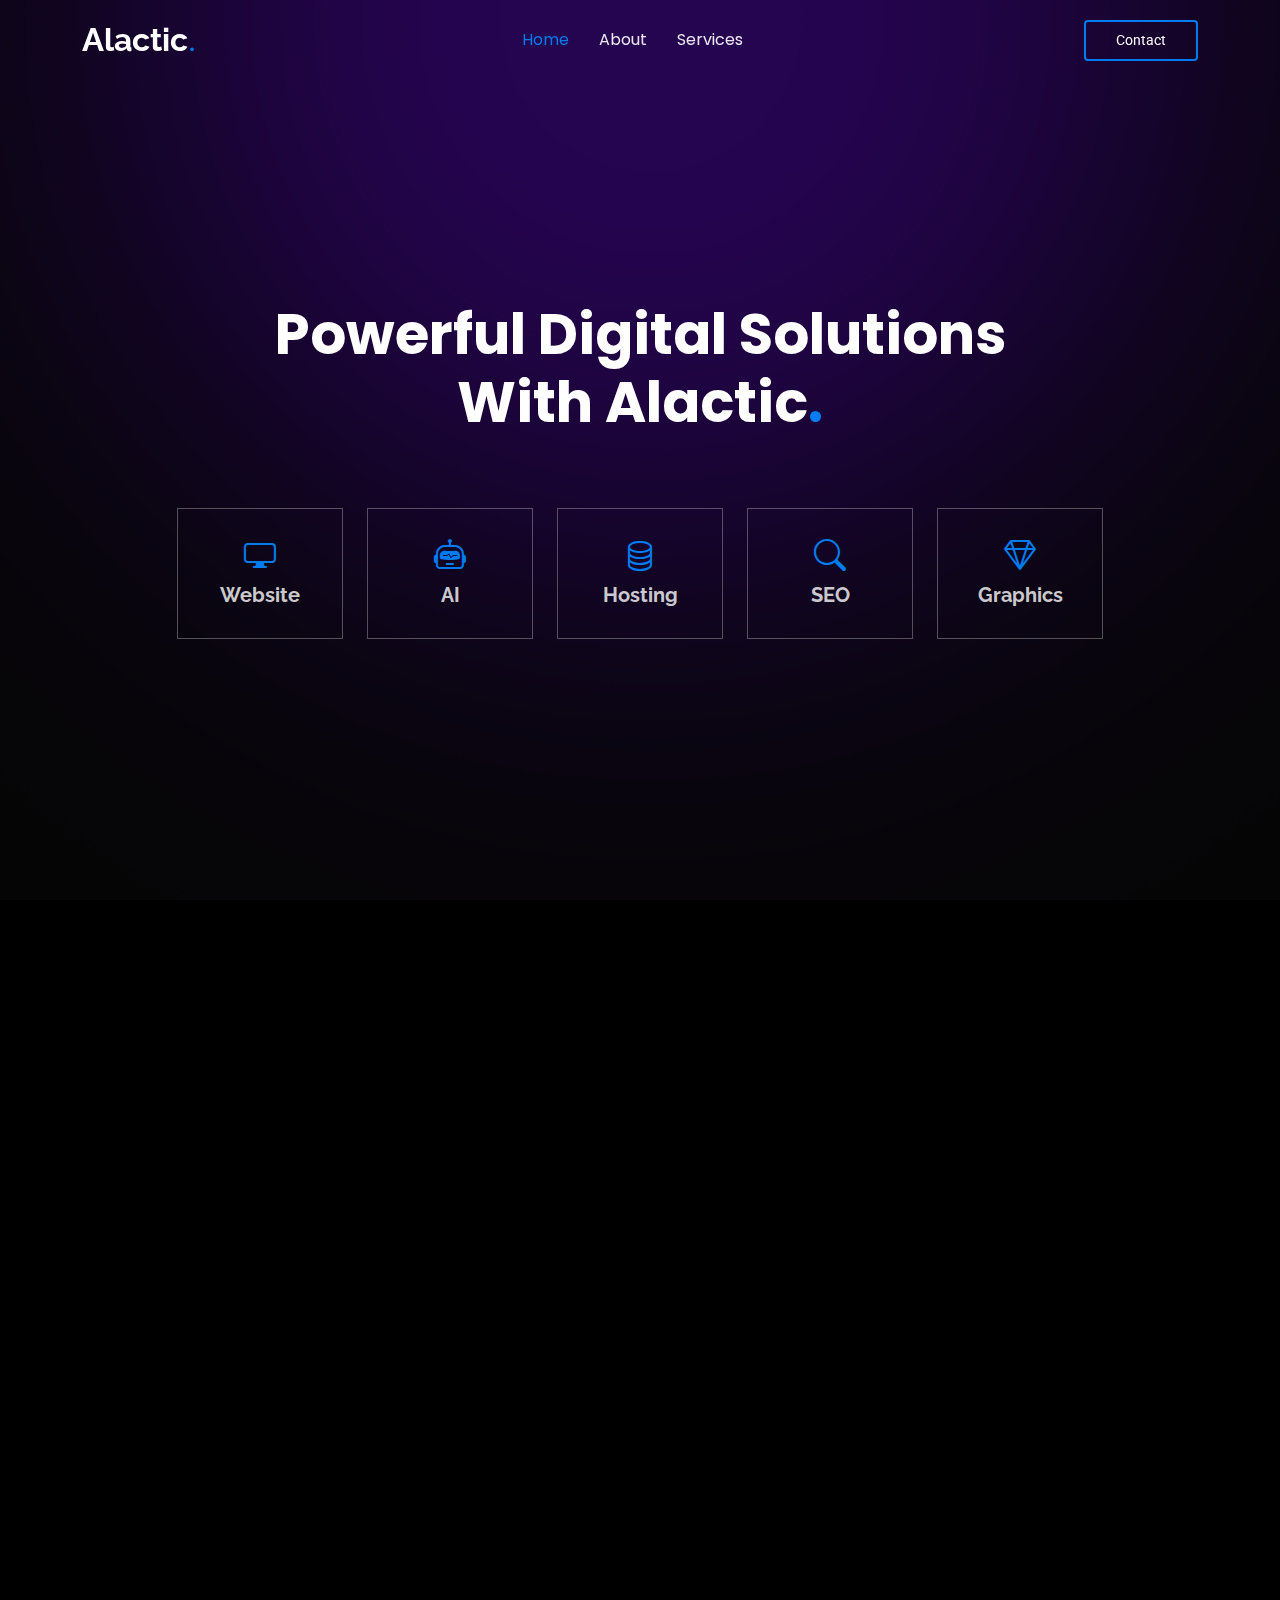
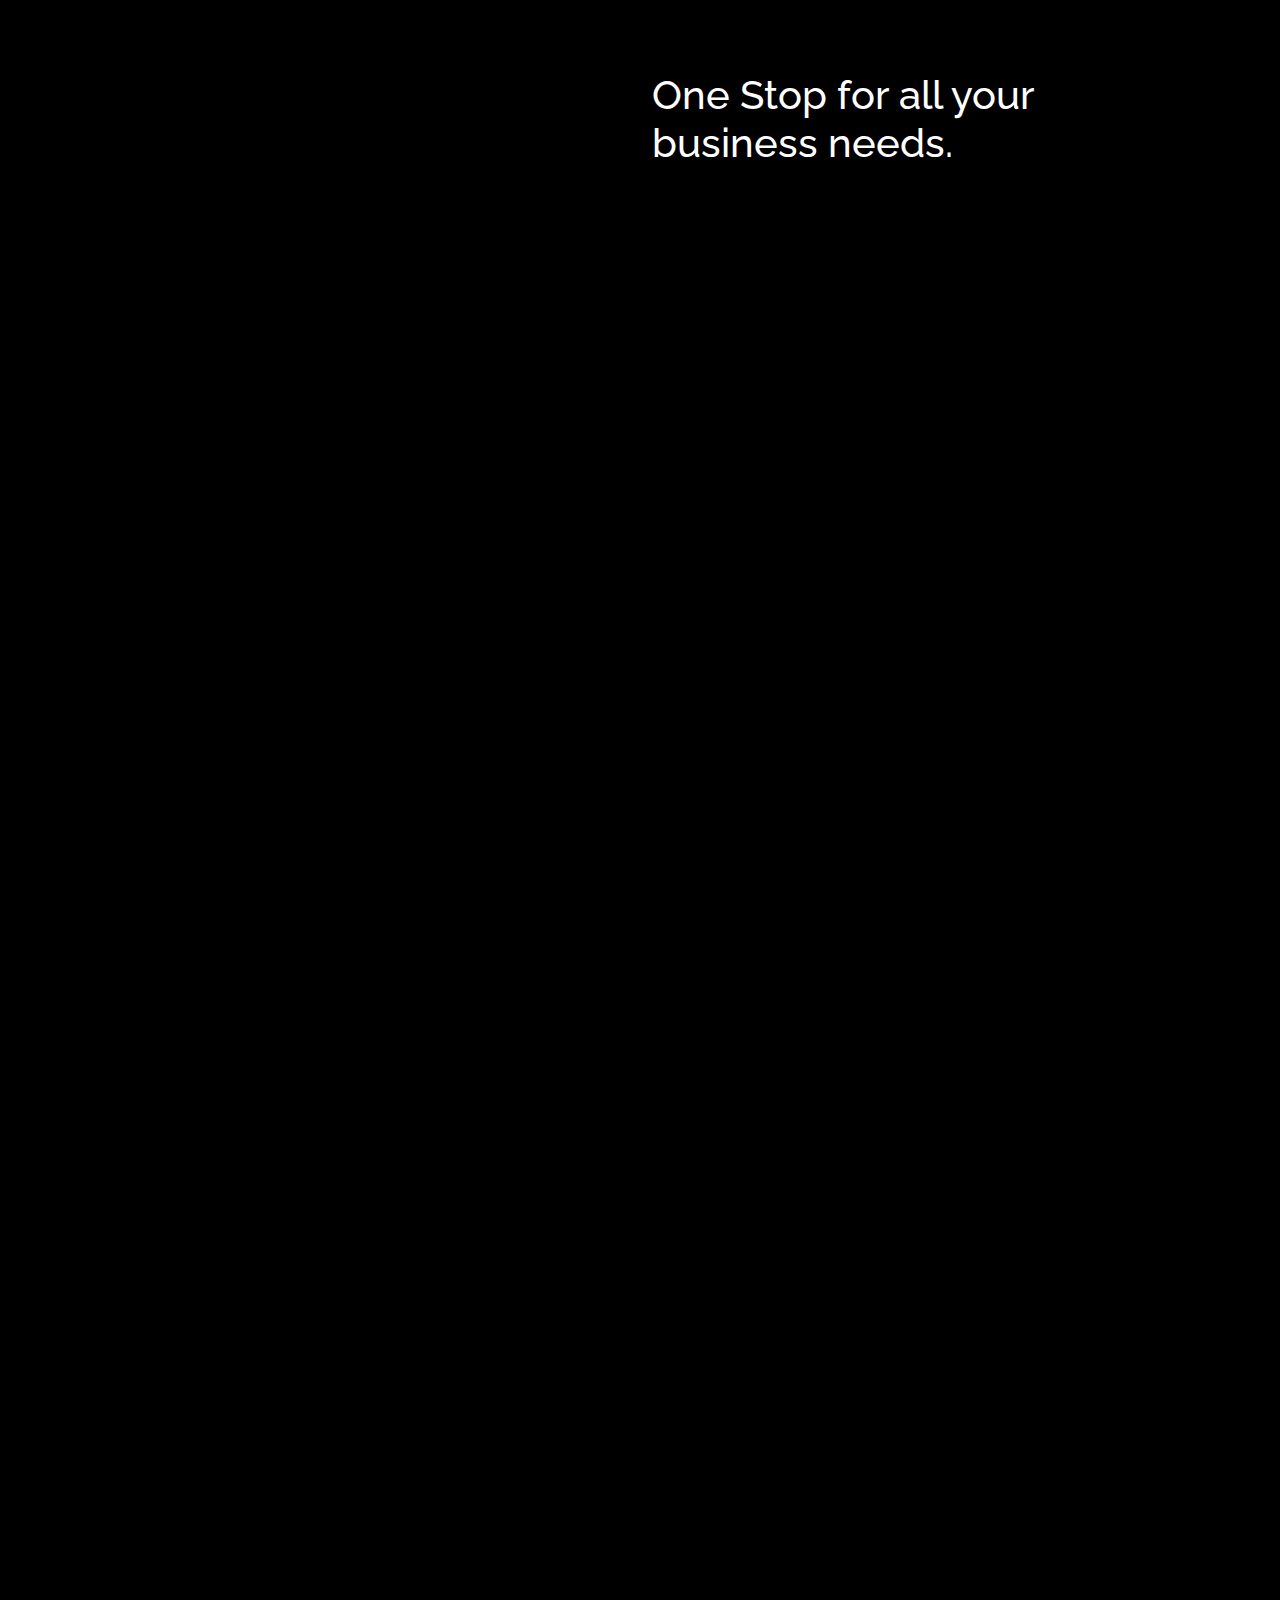
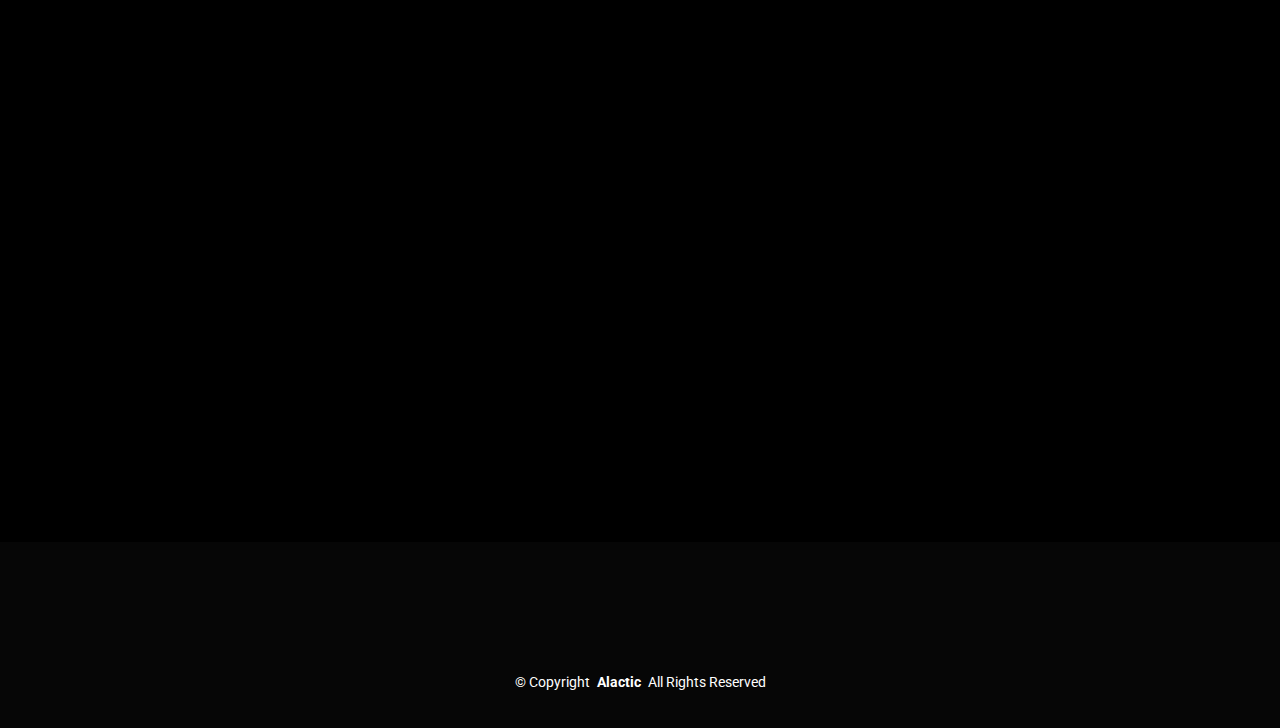
==== commit 6044fc0a: "New Website" ====
--- a/index.html
+++ b/index.html
@@ -1,404 +1,558 @@
 <!DOCTYPE html>
 <html lang="en">
+
 <head>
+  <meta charset="utf-8">
+  <meta content="width=device-width, initial-scale=1.0" name="viewport">
   <title>Alactic</title>
-  <meta charset="UTF-8">
-  <link rel="shortcut icon" href="images/logo.png" type="image/x-icon">
-  <meta name="viewport" content="width=device-width, initial-scale=1.0">
-  <meta http-equiv="X-UA-Compatible" content="ie=edge">
-  <link rel="stylesheet" href="vendors/owl-carousel/css/owl.carousel.min.css">
-  <link rel="stylesheet" href="vendors/owl-carousel/css/owl.theme.default.css">
-  <link rel="stylesheet" href="vendors/mdi/css/materialdesignicons.min.css">
-  <link rel="stylesheet" href="vendors/aos/css/aos.css">
-  <link rel="stylesheet" href="css/style.min.css">
-  <link rel="stylesheet" href="css/style.css">
-  <meta content="Alactic Business Services" property="og:title" />
-  <meta content="Website | Software | Custom Bots | AI | ML" property="og:description" />
-  <meta content="https://embed.com/this-is-the-site-url" property="og:url" />
-  <meta content="https://embed.com/embedimage.png" property="og:image" />
-  <meta content="#43B581" data-react-helmet="true" name="theme-color" />
+  <meta content="" name="description">
+  <meta content="" name="keywords">
+
+  <!-- Favicons -->
+  <link href="assets/img/logo.png" rel="icon">
+  <link href="assets/img/logo.png" rel="apple-touch-icon">
+
+  <!-- Fonts -->
+  <link href="https://fonts.googleapis.com" rel="preconnect">
+  <link href="https://fonts.gstatic.com" rel="preconnect" crossorigin>
+  <link href="https://fonts.googleapis.com/css2?family=Roboto:ital,wght@0,100;0,300;0,400;0,500;0,700;0,900;1,100;1,300;1,400;1,500;1,700;1,900&family=Poppins:ital,wght@0,100;0,200;0,300;0,400;0,500;0,600;0,700;0,800;0,900;1,100;1,200;1,300;1,400;1,500;1,600;1,700;1,800;1,900&family=Raleway:ital,wght@0,100;0,200;0,300;0,400;0,500;0,600;0,700;0,800;0,900;1,100;1,200;1,300;1,400;1,500;1,600;1,700;1,800;1,900&display=swap" rel="stylesheet">
+
+  <!-- Vendor CSS Files -->
+  <link href="assets/vendor/bootstrap/css/bootstrap.min.css" rel="stylesheet">
+  <link href="assets/vendor/bootstrap-icons/bootstrap-icons.css" rel="stylesheet">
+  <link href="assets/vendor/aos/aos.css" rel="stylesheet">
+  <link href="assets/vendor/swiper/swiper-bundle.min.css" rel="stylesheet">
+  <link href="assets/vendor/glightbox/css/glightbox.min.css" rel="stylesheet">
+
+  <!-- Main CSS File -->
+  <link href="assets/css/main.css" rel="stylesheet">
+
+  <!-- =======================================================
+  * Template Name: Alactic
+  * Template URL: https://bootstrapmade.com/Alactic-free-multipurpose-html-bootstrap-template/
+  * Updated: Jun 29 2024 with Bootstrap v5.3.3
+  * Author: BootstrapMade.com
+  * License: https://bootstrapmade.com/license/
+  ======================================================== -->
 </head>
-<body id="body" data-spy="scroll" data-target=".navbar" data-offset="100">
-  <header id="header-section">
-    <nav class="navbar navbar-expand-lg pl-3 pl-sm-0" id="navbar">
-    <div class="container">
-      <div class="navbar-brand-wrapper d-flex w-100" style="display: flex; align-items: center;">
-        <img src="images/logo-black.png" alt="" height='40'>
-        <button class="navbar-toggler ml-auto" type="button" data-toggle="collapse" data-target="#navbarSupportedContent" aria-controls="navbarSupportedContent" aria-expanded="false" aria-label="Toggle navigation">
-          <span class="mdi mdi-menu navbar-toggler-icon"></span>
-        </button> 
-      </div>
-      <div class="collapse navbar-collapse navbar-menu-wrapper" id="navbarSupportedContent">
-        <ul class="navbar-nav align-items-lg-center align-items-start ml-auto">
-          <li class="d-flex align-items-center justify-content-between pl-4 pl-lg-0">
-            <div class="navbar-collapse-logo">
-              <img src="images/logo-black.png" alt="" height='40'>
-            </div>
-            <button class="navbar-toggler close-button" type="button" data-toggle="collapse" data-target="#navbarSupportedContent" aria-controls="navbarSupportedContent" aria-expanded="false" aria-label="Toggle navigation">
-              <span class="mdi mdi-close navbar-toggler-icon pl-5"></span>
-            </button>
-          </li>
-          <li class="nav-item">
-            <a class="nav-link" href="#header-section">Home <span class="sr-only">(current)</span></a>
-          </li>
-          <li class="nav-item">
-            <a class="nav-link" href="#features-section">About</a>
-          </li>
-          <li class="nav-item">
-            <a class="nav-link" href="#case-studies-section">Services</a>  
-          </li>
-          <li class="nav-item">
-            <a class="nav-link" href="#feedback-section">Portfolio</a>
-          </li>
-          <li class="nav-item btn-contact-us pl-4 pl-lg-0">
-            <button class="btn btn-info" data-toggle="modal" data-target="#exampleModal" style="box-shadow: 1px 1px 2.1875rem 1.125rem rgba(0, 140, 255, 0.24);">Contact Us</button>
-          </li>
+
+<body class="index-page">
+
+  <header id="header" class="header d-flex align-items-center fixed-top">
+    <div class="container-fluid container-xl position-relative d-flex align-items-center justify-content-between">
+
+      <a href="index.html" class="logo d-flex align-items-center me-auto me-lg-0">
+        <!-- Uncomment the line below if you also wish to use an image logo -->
+        <!-- <img src="assets/img/logo.png" alt=""> -->
+        <h1 class="sitename">Alactic</h1>
+        <span>.</span>
+      </a>
+
+      <nav id="navmenu" class="navmenu">
+        <ul>
+          <li><a href="/" class="active">Home<br></a></li>
+          <li><a href="#about">About</a></li>
+          <li><a href="#services">Services</a></li>
+          <!-- <li><a href="#portfolio">Portfolio</a></li>
+          <li><a href="#team">Team</a></li> -->
+          <!-- <li class="dropdown"><a href="#"><span>Dropdown</span> <i class="bi bi-chevron-down toggle-dropdown"></i></a>
+            <ul>
+              <li><a href="#">Dropdown 1</a></li>
+              <li class="dropdown"><a href="#"><span>Deep Dropdown</span> <i class="bi bi-chevron-down toggle-dropdown"></i></a>
+                <ul>
+                  <li><a href="#">Deep Dropdown 1</a></li>
+                  <li><a href="#">Deep Dropdown 2</a></li>
+                  <li><a href="#">Deep Dropdown 3</a></li>
+                  <li><a href="#">Deep Dropdown 4</a></li>
+                  <li><a href="#">Deep Dropdown 5</a></li>
+                </ul>
+              </li>
+              <li><a href="#">Dropdown 2</a></li>
+              <li><a href="#">Dropdown 3</a></li>
+              <li><a href="#">Dropdown 4</a></li>
+            </ul>
+          </li> -->
+          <!-- <li><a href="#contact">Contact</a></li> -->
         </ul>
-      </div>
-    </div> 
-    </nav>   
+        <i class="mobile-nav-toggle d-xl-none bi bi-list"></i>
+      </nav>
+
+      <a class="btn-getstarted" href="index.html#about">Contact</a>
+
+    </div>
   </header>
-  <div class="banner" >
-    <div class="container">
-      <h1 class="font-weight-semibold">One Stop Solution For All <br> Your Business Needs</h1>
-      <h6 class="font-weight-normal text-muted pb-3">Alactic provides all services for an online business,<br> Website Design and Development, SEO, Marketing</h6>
-      <div>
-        <a class="btn btn-opacity-light mr-1" style="color: black; " href="#digital-marketing-section ">View Solutions</a>
-        <a class="btn btn-opacity-success ml-1" style="color: black;"  data-toggle="modal" data-target="#exampleModal" >Get In Touch</a>
-      </div>
-      <!-- <div data-w-id="cd749424-ea4f-2945-4b81-8ec569011acb" class="section thin-section gradient-bar" style="margin-top: 20px;"></div> -->
-
-      <!-- <section style="display: flex; align-items: center; justify-content: center; padding-top: 12px; padding-bottom: 10px;">
-        <div style="border-right: 1px solid black; ; width: 100%; margin: 0;"><h5>Website Developement</h5></div>
-        <div style="border-right: 1px solid black; ; width: 100%; margin: 0;"><h5>SEO</h5></div>
-        <div style=" width: 100%; margin: 0;"><h5>Hosting</h5></div>
-      </section> -->
-      
-      <!-- <div data-w-id="cd749424-ea4f-2945-4b81-8ec569011acb" class="section thin-section gradient-bar"></div> -->
-      <img src="images/Group171.svg" alt="" class="img-fluid">
+
+  <main class="main">
+
+    <!-- Hero Section -->
+    <section id="hero" class="hero section dark-background">
+
+      <img src="assets/img/hero.png" alt="" data-aos="fade-in">
+
+      <div class="container">
+
+        <div class="row justify-content-center text-center" data-aos="fade-up" data-aos-delay="100">
+          <div class="col-xl-8 col-lg-10">
+            <h2>Powerful Digital Solutions With Alactic<span>.</span></h2>
+            <!-- <p>We are team of talented developers.</p> -->
+          </div>
+        </div>
+
+        <div class="row gy-4 mt-5 justify-content-center" data-aos="fade-up" data-aos-delay="200">
+          <div class="col-xl-2 col-md-4" data-aos="fade-up" data-aos-delay="300">
+            <div class="icon-box">
+              <i class="bi bi-display"></i>
+              <h3><a href="">Website</a></h3>
+            </div>
+          </div>
+          <div class="col-xl-2 col-md-4" data-aos="fade-up" data-aos-delay="400">
+            <div class="icon-box">
+              <i class="bi bi-robot"></i>
+              <h3><a href="">AI</a></h3>
+            </div>
+          </div>
+          <div class="col-xl-2 col-md-4" data-aos="fade-up" data-aos-delay="500">
+            <div class="icon-box">
+              <i class="bi bi-database"></i>
+              <h3><a href="">Hosting</a></h3>
+            </div>
+          </div>
+          <div class="col-xl-2 col-md-4" data-aos="fade-up" data-aos-delay="600">
+            <div class="icon-box">
+              <i class="bi bi-search"></i>
+              <h3><a href="">SEO</a></h3>
+            </div>
+          </div>
+          <div class="col-xl-2 col-md-4" data-aos="fade-up" data-aos-delay="700">
+            <div class="icon-box">
+              <i class="bi bi-gem"></i>
+              <h3><a href="">Graphics</a></h3>
+            </div>
+          </div>
+        </div>
+
+      </div>
+
+    </section><!-- /Hero Section -->
+
+    <!-- About Section -->
+    <section id="about" class="about section">
+
+      <div class="container" data-aos="fade-up" data-aos-delay="100">
+
+        <div class="row gy-4">
+          <div class="col-lg-6 order-1 order-lg-2">
+            <img src="assets/img/about.png" class="img-fluid" alt="">
+          </div>
+          <div class="col-lg-6 order-2 order-lg-1 content">
+            <h3>Leading Digital Agency <br>
+              for Business Solution.</h3>
+            <p class="fst-italic">
+              From Landing Pages To Content Monetization
+            </p>
+            <ul>
+              <li><i class="bi bi-check2-all"></i> <span>Comprehensive digital strategies to enhance brand presence.</span></li>
+              <li><i class="bi bi-check2-all"></i> <span>Advanced AI and SEO solutions to drive traffic and engagement.</span></li>
+              <li><i class="bi bi-check2-all"></i> <span>Professional hosting, graphics, and content management for seamless online experiences.</span></li>
+            </ul>
+            <p>
+              We Offer All The Tools You Need To Reach A Wider Range of Customers Online, From Fully Managing Your Website, Making Your Brand Presence Online, To Content management And Monetization
+            </p>
+          </div>
+        </div>
+
+      </div>
+
+    </section><!-- /About Section -->
+
+    <!-- Clients Section -->
+    <section id="clients" class="clients section">
+
+      <div class="container" data-aos="fade-up" data-aos-delay="100">
+
+        <div class="swiper init-swiper">
+          <script type="application/json" class="swiper-config">
+            {
+              "loop": true,
+              "speed": 600,
+              "autoplay": {
+                "delay": 800
+              },
+              "slidesPerView": "auto",
+              "pagination": {
+                "el": ".swiper-pagination",
+                "type": "bullets",
+                "clickable": true
+              },
+              "breakpoints": {
+                "320": {
+                  "slidesPerView": 2,
+                  "spaceBetween": 40
+                },
+                "480": {
+                  "slidesPerView": 3,
+                  "spaceBetween": 60
+                },
+                "640": {
+                  "slidesPerView": 4,
+                  "spaceBetween": 80
+                },
+                "992": {
+                  "slidesPerView": 6,
+                  "spaceBetween": 120
+                }
+              }
+            }
+          </script>
+          <h1 style="text-align: center;">Tech We Use</h1>
+          <div class="swiper-wrapper align-items-center">
+            <div class="swiper-slide"><img src="assets/img/clients/1.png" class="img-fluid" alt=""></div>
+            <div class="swiper-slide"><img src="assets/img/clients/2.png" class="img-fluid" alt=""></div>
+            <div class="swiper-slide"><img src="assets/img/clients/3.png" class="img-fluid" alt=""></div>
+            <div class="swiper-slide"><img src="assets/img/clients/4.png" class="img-fluid" alt=""></div>
+            <div class="swiper-slide"><img src="assets/img/clients/5.png" class="img-fluid" alt=""></div>
+            <div class="swiper-slide"><img src="assets/img/clients/6.png" class="img-fluid" alt=""></div>
+            <div class="swiper-slide"><img src="assets/img/clients/7.png" class="img-fluid" alt=""></div>
+            <div class="swiper-slide"><img src="assets/img/clients/8.png" class="img-fluid" alt=""></div>
+            <div class="swiper-slide"><img src="assets/img/clients/9.png" class="img-fluid" alt=""></div>
+            <div class="swiper-slide"><img src="assets/img/clients/10.png" class="img-fluid" alt=""></div>
+          </div>
+          <!-- <div class="swiper-pagination"></div> -->
+        </div>
+
+      </div>
+
+    </section><!-- /Clients Section -->
+
+    <!-- Features Section -->
+    <section id="features" class="features section">
+
+      <div class="container">
+
+        <div class="row gy-4">
+          <div class="features-image col-lg-6" data-aos="fade-up" data-aos-delay="100"><img src="assets/img/features.png" alt=""></div>
+          <div class="col-lg-6">
+            <h1>One Stop for all your business needs.</h1>
+            <br>
+            <div class="features-item d-flex ps-0 ps-lg-3 pt-4 pt-lg-0" data-aos="fade-up" data-aos-delay="100">
+              <i class="bi bi-brush"></i>
+              <div>
+                <h4>Website Design</h4>
+                <p>Get a website that reflects your brand.</p>
+              </div>
+            </div><!-- End Features Item-->
+
+            <div class="features-item d-flex mt-5 ps-0 ps-lg-3" data-aos="fade-up" data-aos-delay="100">
+              <i class="bi bi-robot"></i>
+              <div>
+                <h4>AI</h4>
+                <p>Supercharge your business with an AI Buddy.</p>
+              </div>
+            </div><!-- End Features Item-->
+
+            <div class="features-item d-flex mt-5 ps-0 ps-lg-3" data-aos="fade-up" data-aos-delay="100">
+              <i class="bi bi-broadcast"></i>
+              <div>
+                <h4>Hosting</h4>
+                <p>99.99% Guranteed Uptime with our dedicated hosting for any need!</p>
+              </div>
+            </div><!-- End Features Item-->
+
+            <div class="features-item d-flex mt-5 ps-0 ps-lg-3" data-aos="fade-up" data-aos-delay="100">
+              <i class="bi bi-camera-reels"></i>
+              <div>
+                <h4>Graphic Designs</h4>
+                <p>Get the best content for your brand.</p>
+              </div>
+            </div><!-- End Features Item-->
+
+          </div>
+        </div>
+
+      </div>
+
+    </section><!-- /Features Section -->
+
+    <!-- Services Section -->
+    <section id="services" class="services section">
+
+      <!-- Section Title -->
+      <div class="container section-title" data-aos="fade-up">
+        <h2>Services</h2>
+        <p>Check our Services</p>
+      </div><!-- End Section Title -->
+
+      <div class="container">
+
+        <div class="row gy-4">
+
+          <div class="col-lg-4 col-md-6 dark-background" data-aos="fade-up" data-aos-delay="100">
+            <div class="service-item position-relative">
+              <div class="icon" style="background-color: white;">
+                <img width="50" height="50" src="https://img.icons8.com/ios/100/000000/laptop-coding.png" alt="laptop-coding"/>
+                <!-- <i class="bi bi-activity"></i> -->
+              </div>
+               
+              <a class="stretched-link">
+                 <!-- href='service-details.html' -->
+                <h3>Website Design & Development</h3>
+              </a>
+              <p>Custom websites that captivate and convert.</p>
+            </div>
+          </div><!-- End Service Item -->
+
+          <div class="col-lg-4 col-md-6 dark-background" data-aos="fade-up" data-aos-delay="200">
+            <div class="service-item position-relative">
+              <div class="icon" style="background-color: white;">
+                <img width="50" height="50" src="https://img.icons8.com/external-flatart-icons-outline-flatarticons/64/external-hosting-seo-flatart-icons-outline-flatarticons.png" alt="external-hosting-seo-flatart-icons-outline-flatarticons"/>
+                <!-- <i class="bi bi-activity"></i> -->
+              </div>
+              <a class="stretched-link">
+                <h3>Hosting</h3>
+              </a>
+              <p>Reliable, fast, and secure web hosting solutions.</p>
+            </div>
+          </div><!-- End Service Item -->
+
+          <div class="col-lg-4 col-md-6 dark-background" data-aos="fade-up" data-aos-delay="300">
+            <div class="service-item position-relative">
+              <div class="icon" style="background-color: white;">
+                <img width="50" height="50" src="https://img.icons8.com/ios/50/speaker_1.png" alt="speaker_1"/>
+                <!-- <i class="bi bi-activity"></i> -->
+              </div>
+              <a class="stretched-link">
+                <h3>Marketing & Advertisement:</h3>
+              </a>
+              <p>Boost your brand with targeted marketing and effective ads.</p>
+            </div>
+          </div><!-- End Service Item -->
+
+          <div class="col-lg-4 col-md-6 dark-background" data-aos="fade-up" data-aos-delay="400">
+            <div class="service-item position-relative">
+              <div class="icon" style="background-color: white;">
+                <img width="50" height="50" src="https://img.icons8.com/ios/50/positive-dynamic--v1.png" alt="positive-dynamic--v1"/>
+                <!-- <i class="bi bi-activity"></i> -->
+              </div>
+              <a class="stretched-link">
+                <h3>SEO & Backlinks</h3>
+              </a>
+              <p>Improve rankings with expert SEO and quality backlinks.</p>
+              <a class="stretched-link"></a>
+            </div>
+          </div><!-- End Service Item -->
+
+          <div class="col-lg-4 col-md-6 dark-background" data-aos="fade-up" data-aos-delay="500">
+            <div class="service-item position-relative">
+              <div class="icon" style="background-color: white;">
+                <img width="50" height="50" src="https://img.icons8.com/material-sharp/50/artificial-intelligence.png" alt="artificial-intelligence"/>
+                <!-- <i class="bi bi-activity"></i> -->
+              </div>
+              <a class="stretched-link">
+                <h3>AI & ML</h3>
+              </a>
+              <p>Innovative AI and ML solutions for smarter business insights.</p>
+              <a class="stretched-link"></a>
+            </div>
+          </div><!-- End Service Item -->
+
+          <div class="col-lg-4 col-md-6 dark-background" data-aos="fade-up" data-aos-delay="600">
+            <div class="service-item position-relative">
+              <div class="icon" style="background-color: white;">
+                <img width="50" height="50" src="https://img.icons8.com/ios/50/settings--v1.png" alt="settings--v1"/>
+                <!-- <i class="bi bi-activity"></i> -->
+              </div>
+              <a href="service-details.html" class="stretched-link">
+                <h3>Software Development</h3>
+              </a>
+              <p>Tailor-made software solutions to fit your unique needs.</p>
+              <a href="service-details.html" class="stretched-link"></a>
+            </div>
+          </div><!-- End Service Item -->
+
+        </div>
+
+      </div>
+
+    </section><!-- /Services Section -->
+
+    <!-- Call To Action Section -->
+    <!-- <section id="call-to-action" class="call-to-action section dark-background"> -->
+
+      <!-- <img src="assets/img/cta-bg.jpg" alt=""> -->
+
+      <!-- <div class="container">
+        <div class="row justify-content-center" data-aos="zoom-in" data-aos-delay="100">
+          <div class="col-xl-10">
+            <div class="text-center">
+              <h3>We got the tech covered for you!</h3>
+              <p>Providing Since 2022</p>
+              <a class="cta-btn" href="#">Connect with us</a>
+            </div>
+          </div>
+        </div>
+      </div>
+
+    </section> -->
+
+
+
+    <!--REMOVED SECTION: remove.html-->
+
+
+
+
+
+
+    <!-- Contact Section -->
+    <section id="contact" class="contact section">
+
+      <!-- Section Title -->
+      <div class="container section-title" data-aos="fade-up">
+        <h2>Contact</h2>
+        <p>Contact Us</p>
+      </div><!-- End Section Title -->
+
+      <div class="container" data-aos="fade-up" data-aos-delay="100">
+
+        <div class="row gy-4">
+
+          <div class="col-lg-4">
+            <div class="info-item d-flex" data-aos="fade-up" data-aos-delay="300">
+              <img width="48" height="48" src="https://img.icons8.com/color/48/discord--v2.png" alt="discord--v2" style="margin-right: 10px;"/>
+              <div>
+                <h3>Discord</h3>
+                <p>Click <a href="https://discord.com/users/673464245031272469">Here</a> to connect with us on discord</p>
+              </div>
+            </div><!-- End Info Item -->
+
+            <div class="info-item d-flex" data-aos="fade-up" data-aos-delay="500">
+              <img width="48" height="48" src="https://img.icons8.com/fluency/48/new-post.png" alt="new-post" style="margin-right: 10px;"/>
+              <div>
+                <h3>Email Us</h3>
+                <p>contact@alactic.net</p>
+              </div>
+            </div><!-- End Info Item -->
+
+          </div>
+
+          <div class="col-lg-8">
+            <form action="https://formcarry.com/s/w4mtzeBLoi0"
+            method="POST"
+            enctype="multipart/form-data" class="php-email-form" data-aos="fade-up" data-aos-delay="200">
+              <div class="row gy-4">
+
+                <div class="col-md-6">
+                  <input type="text" name="name" class="form-control" placeholder="Your Name" required="">
+                </div>
+
+                <div class="col-md-6 ">
+                  <input type="email" class="form-control" name="email" placeholder="Your Email" required="">
+                </div>
+
+                <div class="col-md-12">
+                  <input type="text" class="form-control" name="subject" placeholder="Subject" required="">
+                </div>
+
+                <div class="col-md-12">
+                  <textarea class="form-control" name="message" rows="6" placeholder="Message" required=""></textarea>
+                </div>
+                  <button type="submit">Send Message</button>
+                </div>
+
+              </div>
+            </form>
+          </div><!-- End Contact Form -->
+
+        </div>
+
+      </div>
+
+    </section><!-- /Contact Section -->
+
+  </main>
+
+  <footer id="footer" class="footer dark-background">
+
+    <div class="footer-top">
+      <div class="container">
+        <div class="row gy-4">
+          <!-- <div class="col-lg-4 col-md-6 footer-about"> -->
+            <!-- <a href="index.html" class="logo d-flex align-items-center">
+              <span class="sitename">Alactic</span>
+            </a> -->
+            <!-- <div class="social-links d-flex mt-4">
+              <a href=""><i class="bi bi-twitter-x"></i></a>
+              <a href=""><i class="bi bi-facebook"></i></a>
+              <a href=""><i class="bi bi-instagram"></i></a>
+              <a href=""><i class="bi bi-linkedin"></i></a>
+            </div> -->
+          <!-- </div> -->
+
+          <!-- <div class="col-lg-2 col-md-3 footer-links">
+            <h4>Useful Links</h4>
+            <ul>
+              <li><i class="bi bi-chevron-right"></i> <a href="#"> Home</a></li>
+              <li><i class="bi bi-chevron-right"></i> <a href="#"> About us</a></li>
+              <li><i class="bi bi-chevron-right"></i> <a href="#"> Services</a></li>
+              <li><i class="bi bi-chevron-right"></i> <a href="#"> Terms of service</a></li>
+              <li><i class="bi bi-chevron-right"></i> <a href="#"> Privacy policy</a></li>
+            </ul>
+          </div>
+
+          <div class="col-lg-2 col-md-3 footer-links">
+            <h4>Our Services</h4>
+            <ul>
+              <li><i class="bi bi-chevron-right"></i> <a href="#"> Web Design</a></li>
+              <li><i class="bi bi-chevron-right"></i> <a href="#"> Web Development</a></li>
+              <li><i class="bi bi-chevron-right"></i> <a href="#"> Product Management</a></li>
+              <li><i class="bi bi-chevron-right"></i> <a href="#"> Marketing</a></li>
+              <li><i class="bi bi-chevron-right"></i> <a href="#"> Graphic Design</a></li>
+            </ul>
+          </div>
+
+          <div class="col-lg-4 col-md-12 footer-newsletter">
+            <h4>Our Newsletter</h4>
+            <p>Subscribe to our newsletter and receive the latest news about our products and services!</p>
+            <form action="forms/newsletter.php" method="post" class="php-email-form">
+              <div class="newsletter-form"><input type="email" name="email"><input type="submit" value="Subscribe"></div>
+              <div class="loading">Loading</div>
+              <div class="error-message"></div>
+              <div class="sent-message">Your subscription request has been sent. Thank you!</div>
+            </form> -->
+          <!-- </div> -->
+
+        </div>
+      </div>
     </div>
-  </div>
-  <div class="content-wrapper">
-    <div class="container">
-      <section class="features-overview" id="features-section" >
-        <div class="content-header">
-          <h2>How does it works</h2>
-          <h6 class="section-subtitle text-muted">Alactic is a leading provider of online business services,<br>that meets customer's needs.</h6>
-        </div>
-        <div class="d-md-flex justify-content-between">
-          <div class="grid-margin d-flex justify-content-start">
-            <div class="features-width">
-              <img src="images/Group12.svg" alt="" class="img-icons">
-              <h5 class="py-3">Website Designing<br>and Development</h5>
-              <p class="text-muted">Crafting captivating websites that reflect your brand's identity and drive engagement. Let's transform your online presence into a powerful tool for growth.</p>
-              <!-- <a href="#"><p class="readmore-link">Readmore</p></a>   -->
-            </div>
-          </div>
-          <div class="grid-margin d-flex justify-content-center">
-            <div class="features-width">
-              <img src="images/Group7.svg" alt="" class="img-icons">
-              <h5 class="py-3">SEO and<br>Backlinks</h5>
-              <p class="text-muted">Strategic SEO solutions to boost your website's visibility and attract qualified leads. Stay ahead of the competition and maximize your digital impact with our proven techniques.</p>
-              <!-- <a href="#"><p class="readmore-link">Readmore</p></a> -->
-            </div>
-          </div>
-          <div class="grid-margin d-flex justify-content-end">
-            <div class="features-width">
-              <img src="images/Group5.svg" alt="" class="img-icons">
-              <h5 class="py-3">Hosting<br>and Management</h5>
-              <p class="text-muted">Reliable hosting solutions ensuring lightning-fast load times, maximum uptime, and robust security. Focus on your business while we handle the technicalities.</p>
-              <!-- <a href="#"><p class="readmore-link">Readmore</p></a> -->
-            </div>
-          </div>
-          
-        </div>
-      </section>     
-      <section class="digital-marketing-service" id="digital-marketing-section">
-        <div class="row align-items-center">
-          <div class="col-12 col-lg-7 grid-margin grid-margin-lg-0" data-aos="fade-right">
-            <h3 class="m-0">Leading Digital Agency<br>for  Business Solution.</h3>
-            <div class="col-lg-7 col-xl-6 p-0">
-              <p class="py-4 m-0 text-muted">From Landing Pages To Content Monetization</p>
-              <p class="font-weight-medium text-muted">We Offer All The Tools You Need To Reach A Wider Range of Customers Online, From Fully Managing Your Website, Making Your Brand Presence Online, To Content management And Monetization</p>
-            </div>    
-          </div>
-          <div class="col-12 col-lg-5 p-0 img-digital grid-margin grid-margin-lg-0" data-aos="fade-left">
-            <img src="images/Group2.png" alt="" class="img-fluid">
-          </div>
-        </div>
-        <div class="row align-items-center">
-          <div class="col-12 col-lg-7 text-center flex-item grid-margin" data-aos="fade-right">
-            
-            <img src="images/Group1.png" alt="" class="img-fluid">
-          </div>
-          <div class="col-12 col-lg-5 flex-item grid-margin" data-aos="fade-left">
-            <h3 class="m-0">We Are Here<br>For all Your Business Needs</h3>
-            <div class="col-lg-9 col-xl-8 p-0">
-              <p class="py-4 m-0 text-muted">Services That No One Offers at An Unbeatable Price</p>
-              <p class="pb-2 font-weight-medium text-muted">Kickstart Your Online Journey With Our Special Landing Pages, The First Step Towards Customer Conversion.</p>
-            </div>
-            <!-- <button class="btn btn-info">View Services</button> -->
-          </div>
-        </div>
-      </section>     
-      <section class="case-studies" id="case-studies-section">
-        <div class="row grid-margin">
-          <div class="col-12 text-center pb-5">
-            <h2>Our Expertise
-            </h2>
-            <h6 class="section-subtitle text-muted">View our Field Of Expertise In Online Business Services
-            </h6>
-          </div>
-          <div class="col-12 col-md-6 col-lg-3 stretch-card mb-3 mb-lg-0" data-aos="zoom-in">
-            <div class="card color-cards">
-              <div class="card-body p-0">
-                <div class="bg-primary text-center card-contents">
-                  <div class="card-image">
-                    <img src="images/Group95.svg" class="case-studies-card-img" alt="">
-                  </div>  
-                  <div class="card-desc-box d-flex align-items-center justify-content-around">
-                    <div>
-                      <h6 class="text-white pb-2 px-3">Online Marketing To Pump Sales</h6>
-                      <!-- <button class="btn btn-white">Read More</button> -->
-                    </div>
-                  </div>
-                </div>   
-                <div class="card-details text-center pt-4">
-                    <h6 class="m-0 pb-1">Online Marketing</h6>
-                    <p>SEO, Marketing, Advertisement</p>
-                </div>
-              </div>
-            </div>
-          </div>
-          <div class="col-12 col-md-6 col-lg-3 stretch-card mb-3 mb-lg-0" data-aos="zoom-in" data-aos-delay="200">
-            <div class="card color-cards">
-              <div class="card-body p-0">
-                <div class="bg-warning text-center card-contents">
-                  <div class="card-image">
-                      <img src="images/Group108.svg" class="case-studies-card-img" alt="">
-                  </div>  
-                  <div class="card-desc-box d-flex align-items-center justify-content-around">
-                    <div>
-                      <h6 class="text-white pb-2 px-3">A Website That Suits Your Brand Profile</h6>
-                      <!-- <button class="btn btn-white">Read More</button> -->
-                    </div>
-                  </div>
-                </div>   
-                <div class="card-details text-center pt-4">
-                    <h6 class="m-0 pb-1">Web Development</h6>
-                    <p>Developing, Designing, Hosting</p>
-                </div>
-              </div>
-            </div>
-          </div>
-          <div class="col-12 col-md-6 col-lg-3 stretch-card mb-3 mb-lg-0" data-aos="zoom-in" data-aos-delay="400">
-            <div class="card color-cards">
-              <div class="card-body p-0">
-                <div class="bg-violet text-center card-contents">
-                  <div class="card-image">
-                      <img src="images/Group126.svg" class="case-studies-card-img" alt="">
-                  </div>  
-                  <div class="card-desc-box d-flex align-items-center justify-content-around">
-                    <div>
-                      <h6 class="text-white pb-2 px-3">Host Exclusive Content On Your Website</h6>
-                      <!-- <button class="btn btn-white">Read More</button> -->
-                    </div>
-                  </div>
-                </div>   
-                <div class="card-details text-center pt-4">
-                    <h6 class="m-0 pb-1">Content Hosting</h6>
-                    <p>Video Streaming, Files Hosting</p>
-                </div>
-              </div>
-            </div>
-          </div>
-          <div class="col-12 col-md-6 col-lg-3 stretch-card" data-aos="zoom-in" data-aos-delay="600">
-            <div class="card color-cards">
-              <div class="card-body p-0">
-                <div class="bg-success text-center card-contents">
-                  <div class="card-image">
-                      <img src="images/Group115.svg" class="case-studies-card-img" alt="">
-                  </div>  
-                  <div class="card-desc-box d-flex align-items-center justify-content-around">
-                    <div>
-                      <h6 class="text-white pb-2 px-3">Get A Customized Software That Suits Your Needs</h6>
-                      <!-- <button class="btn btn-white">Read More</button> -->
-                    </div>
-                  </div>
-                </div>   
-                <div class="card-details text-center pt-4">
-                    <h6 class="m-0 pb-1">Software Development</h6>
-                    <p>Developing, Designing, Launching</p>
-                </div>
-              </div>
-            </div>
-          </div>
-        </div>
-      </section>     
-      <section class="customer-feedback" id="feedback-section">
-        <div class="row">
-          <div class="col-12 text-center pb-5">
-            <h2>Portflio</h2>
-            <h6 class="section-subtitle text-muted m-0">Have A Glance At Our Work</h6>
-          </div>
-
-
-          <div class="owl-carousel owl-theme grid-margin" style="transform: scale(1.4);">
-            <div class="card customer-cards">
-              <div class="card-body">
-                <div class="text-center" style="overflow: hidden;">
-                  <img src="portfolio-img/10.png" height='150'>
-                
-                </div>
-              </div>
-            </div>
-
-
-              <div class="card customer-cards">
-                <div class="card-body">
-                  <div class="text-center" style="overflow: hidden;">
-                    <img src="portfolio-img/Blue and White Simple Minimalist Modern Travel Agency Website Desktop Prototype.png" height='150'>
-                  
-                  </div>
-                </div>
-              </div>
-
-              
-              <div class="card customer-cards">
-                <div class="card-body">
-                  <div class="text-center" style="overflow: hidden;">
-                    <img src="portfolio-img/12.png" height='150'>
-                  
-                  </div>
-                </div>
-              </div>
-
-              <div class="card customer-cards">
-                <div class="card-body">
-                  <div class="text-center" style="overflow: hidden;">
-                    <img src="portfolio-img/9.png" height='150'>
-                  </div>
-                </div>
-              </div>
-              
-              <div class="card customer-cards">
-                <div class="card-body">
-                  <div class="text-center" style="overflow: hidden;">
-                    <img src="portfolio-img/Home (2).png" height='150'>
-                  </div>
-                </div>
-              </div>
-
-              <div class="card customer-cards">
-                <div class="card-body">
-                  <div class="text-center" style="overflow: hidden;">
-                    <img src="portfolio-img/Home.png" height='150'>
-                  </div>
-                </div>
-              </div>
-                
-
-              
-              <div class="card customer-cards">
-                <div class="card-body">
-                  <div class="text-center" style="overflow: hidden;">
-                    <img src="portfolio-img/8.png" height='150'>
-                  </div>
-                </div>
-              </div>
-
-              
-              <div class="card customer-cards">
-                <div class="card-body">
-                  <div class="text-center" style="overflow: hidden;">
-                    <img src="portfolio-img/14.png" height='150'>
-                  
-                  </div>
-                </div>
-              </div>
-        </div>
-      </section>
-      <section class="contact-us" id="contact-section">
-        <div class="contact-us-bgimage grid-margin" >
-          <div class="pb-4">
-            <h4 class="px-3 px-md-0 m-0" data-aos="fade-down">Do you have any projects?</h4>
-            <h4 class="pt-1" data-aos="fade-down">Contact us</h4>
-          </div>
-          <div data-aos="fade-up">
-            
-            <button class="btn btn-info" data-toggle="modal" data-target="#exampleModal">Contact Us</button>
-          </div>          
-        </div>
-      </section>
-      <section class="contact-details" id="contact-details-section">
-        <div class="row text-center text-md-left">
-          <div class="col-12 col-md-6 col-lg-3 grid-margin">
-            <img src="images/logo-black.png" alt="" class="pb-2" height="50px">
-            <div class="pt-2">
-              <p class="text-muted m-0">contact@alactic.net</p>
-            </div>         
-          </div>
-          <div class="col-12 col-md-6 col-lg-3 grid-margin">
-            
-          </div>
-          <div class="col-12 col-md-6 col-lg-3 grid-margin">
-            <h5 class="pb-2">Our Guidelines</h5>
-            <a href="tos.html"><p class="m-0 pb-2">Terms</p></a>   
-            <a href="privacy.html"><p class="m-0 pt-1 pb-2">Privacy policy</p></a>
-          </div>
-          <div class="col-12 col-md-6 col-lg-3 grid-margin">
-              <h5 class="pb-2">Follow Our Socials</h5>
-              <div class="d-flex justify-content-center justify-content-md-start">
-                <a href="#"><span class="mdi mdi-twitter"></span></a>
-                <a href="#"><span class="mdi mdi-instagram"></span></a>
-              </div>
-          </div>
-        </div>  
-      </section>
-      <footer class="border-top">
-        <p class="text-center text-muted pt-4">Copyright © 2024<a href="https://www.alactic.net/" class="px-1">Alactic.</a>All rights reserved.</p>
-      </footer>
-      <!-- Modal for Contact - us Button -->
-      <div class="modal fade" id="exampleModal" tabindex="-1" role="dialog" aria-labelledby="exampleModalLabel" aria-hidden="true">
-        <div class="modal-dialog" role="document">
-          <div class="modal-content">
-            <div class="modal-header">
-              <h4 class="modal-title" id="exampleModalLabel">Contact Us</h4>
-              
-            </div>
-            <div class="modal-body">
-              <form
-              action="https://formcarry.com/s/w4mtzeBLoi0"
-              method="POST">
-                <div class="form-group">
-                  <label for="Name">Name</label>
-                  <input type="text" class="form-control" id="name" name="name" placeholder="Name" required>
-                </div>
-                <div class="form-group">
-                  <label for="Email">Email</label>
-                  <input type="email" class="form-control" id="Email-1" placeholder="Email" name="email" required>
-                </div>
-                <div class="form-group">
-                  <label for="Message">Message</label>
-                  <textarea class="form-control" id="Message" placeholder="Enter your Message" name="message" required></textarea>
-                </div>
-                <div class="modal-footer">
-                  <button type="button" class="btn btn-light" data-dismiss="modal">Close</button>
-                  <button type="submit" class="btn btn-success">Submit</button>
-                </div>
-                <h5 class="modal-title" id="exampleModelLabel" style="padding-bottom: 30px;">Connect To us Via <a href="https://discord.com/users/673464245031272469"><img width="35" height="35" src="https://img.icons8.com/ios-filled/50/discord-logo.png" alt="discord-logo"/></a></h2>
-              </form>
-            </div>
-            
-          </div>
-        </div>
-      </div>
-    </div> 
-  </div>
-  <script src="vendors/jquery/jquery.min.js"></script>
-  <script src="vendors/bootstrap/bootstrap.min.js"></script>
-  <script src="vendors/owl-carousel/js/owl.carousel.min.js"></script>
-  <script src="vendors/aos/js/aos.js"></script>
-  <script src="js/landingpage.js"></script>
+
+    <div class="copyright">
+      <div class="container text-center">
+        <p>© <span>Copyright</span> <strong class="px-1 sitename">Alactic</strong> <span>All Rights Reserved</span></p>
+        <div class="credits">
+        </div>
+      </div>
+    </div>
+
+  </footer>
+
+  <!-- Scroll Top -->
+  <a href="#" id="scroll-top" class="scroll-top d-flex align-items-center justify-content-center"><i class="bi bi-arrow-up-short"></i></a>
+
+  <!-- Preloader -->
+  <div id="preloader"></div>
+
+  <!-- Vendor JS Files -->
+  <script src="assets/vendor/bootstrap/js/bootstrap.bundle.min.js"></script>
+  <script src="assets/vendor/aos/aos.js"></script>
+  <script src="assets/vendor/swiper/swiper-bundle.min.js"></script>
+  <script src="assets/vendor/glightbox/js/glightbox.min.js"></script>
+  <script src="assets/vendor/imagesloaded/imagesloaded.pkgd.min.js"></script>
+  <script src="assets/vendor/isotope-layout/isotope.pkgd.min.js"></script>
+  <script src="assets/vendor/purecounter/purecounter_vanilla.js"></script>
+
+  <!-- Main JS File -->
+  <script src="assets/js/main.js"></script>
+
 </body>
+
 </html>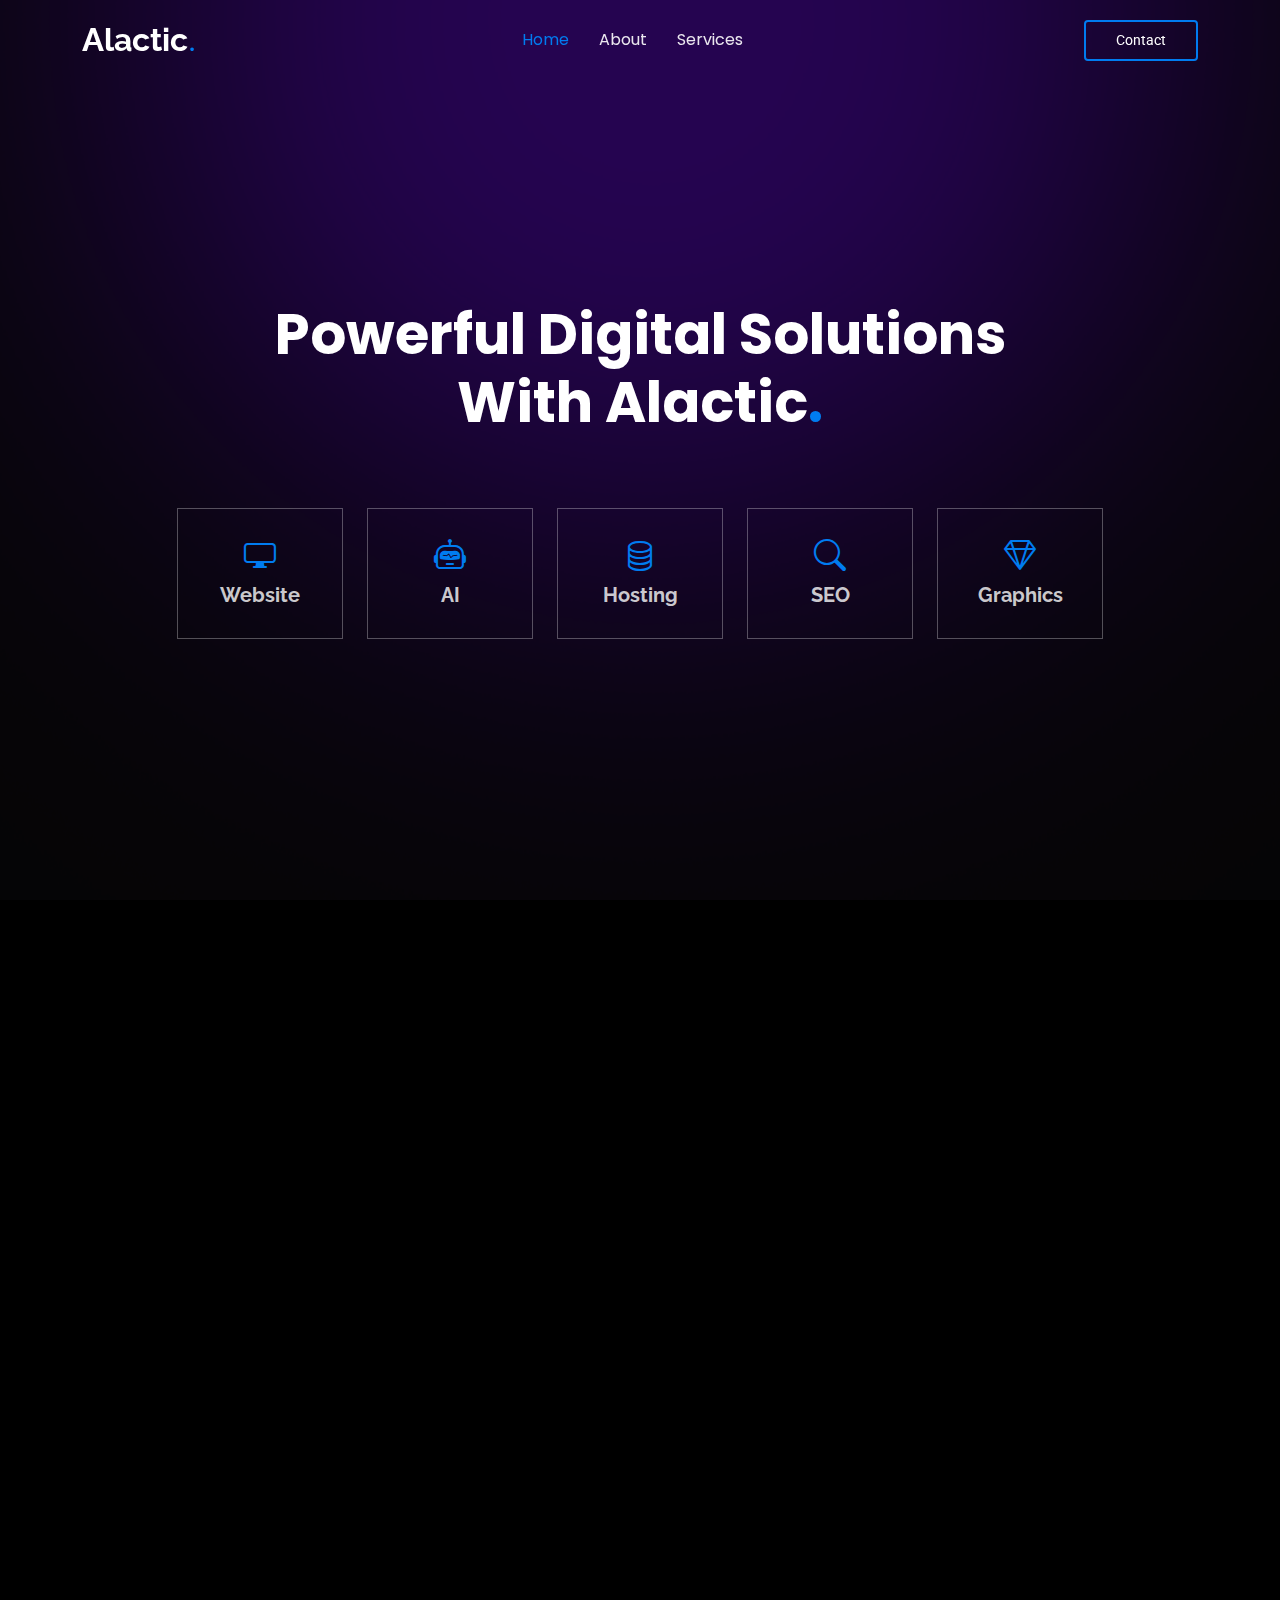
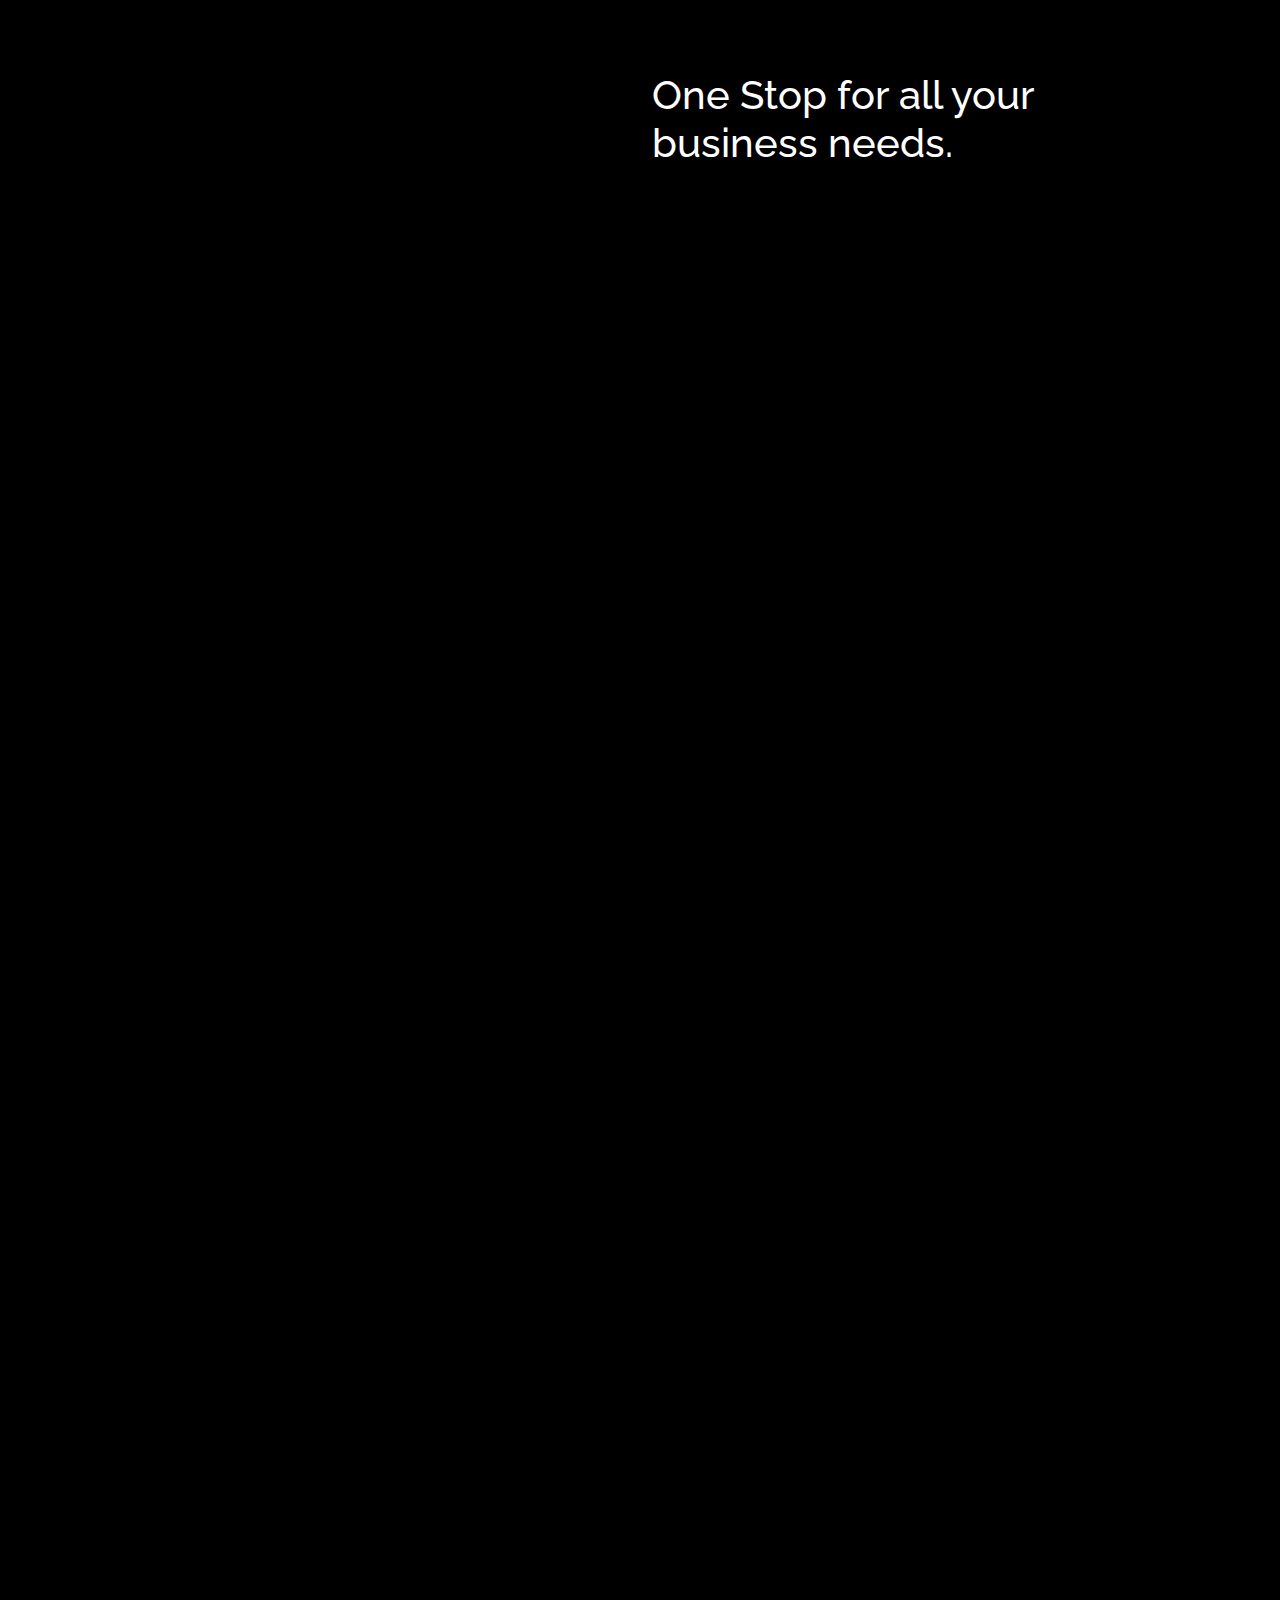
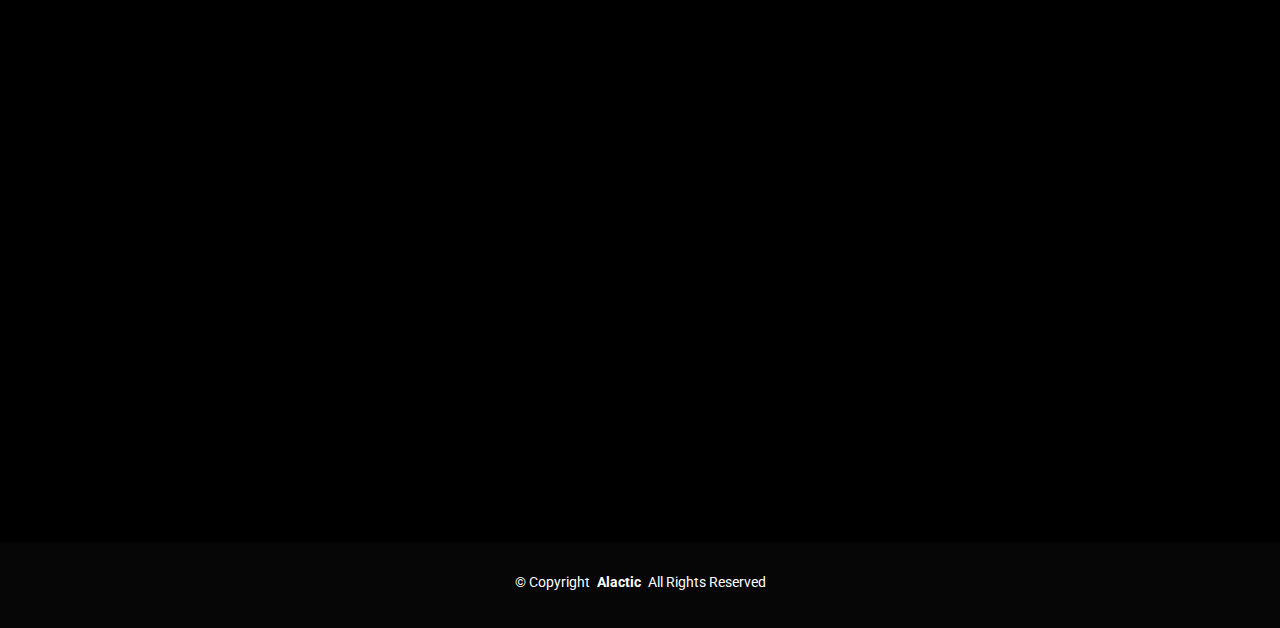
==== commit 1083ab00: "Fixed Contact Button" ====
--- a/index.html
+++ b/index.html
@@ -77,7 +77,7 @@
         <i class="mobile-nav-toggle d-xl-none bi bi-list"></i>
       </nav>
 
-      <a class="btn-getstarted" href="index.html#about">Contact</a>
+      <a class="btn-getstarted" href="#contact">Contact</a>
 
     </div>
   </header>
@@ -472,7 +472,7 @@
   </main>
 
   <footer id="footer" class="footer dark-background">
-
+<!-- 
     <div class="footer-top">
       <div class="container">
         <div class="row gy-4">
@@ -521,9 +521,9 @@
             </form> -->
           <!-- </div> -->
 
-        </div>
-      </div>
-    </div>
+        <!-- </div>
+      </div>
+    </div> -->
 
     <div class="copyright">
       <div class="container text-center">
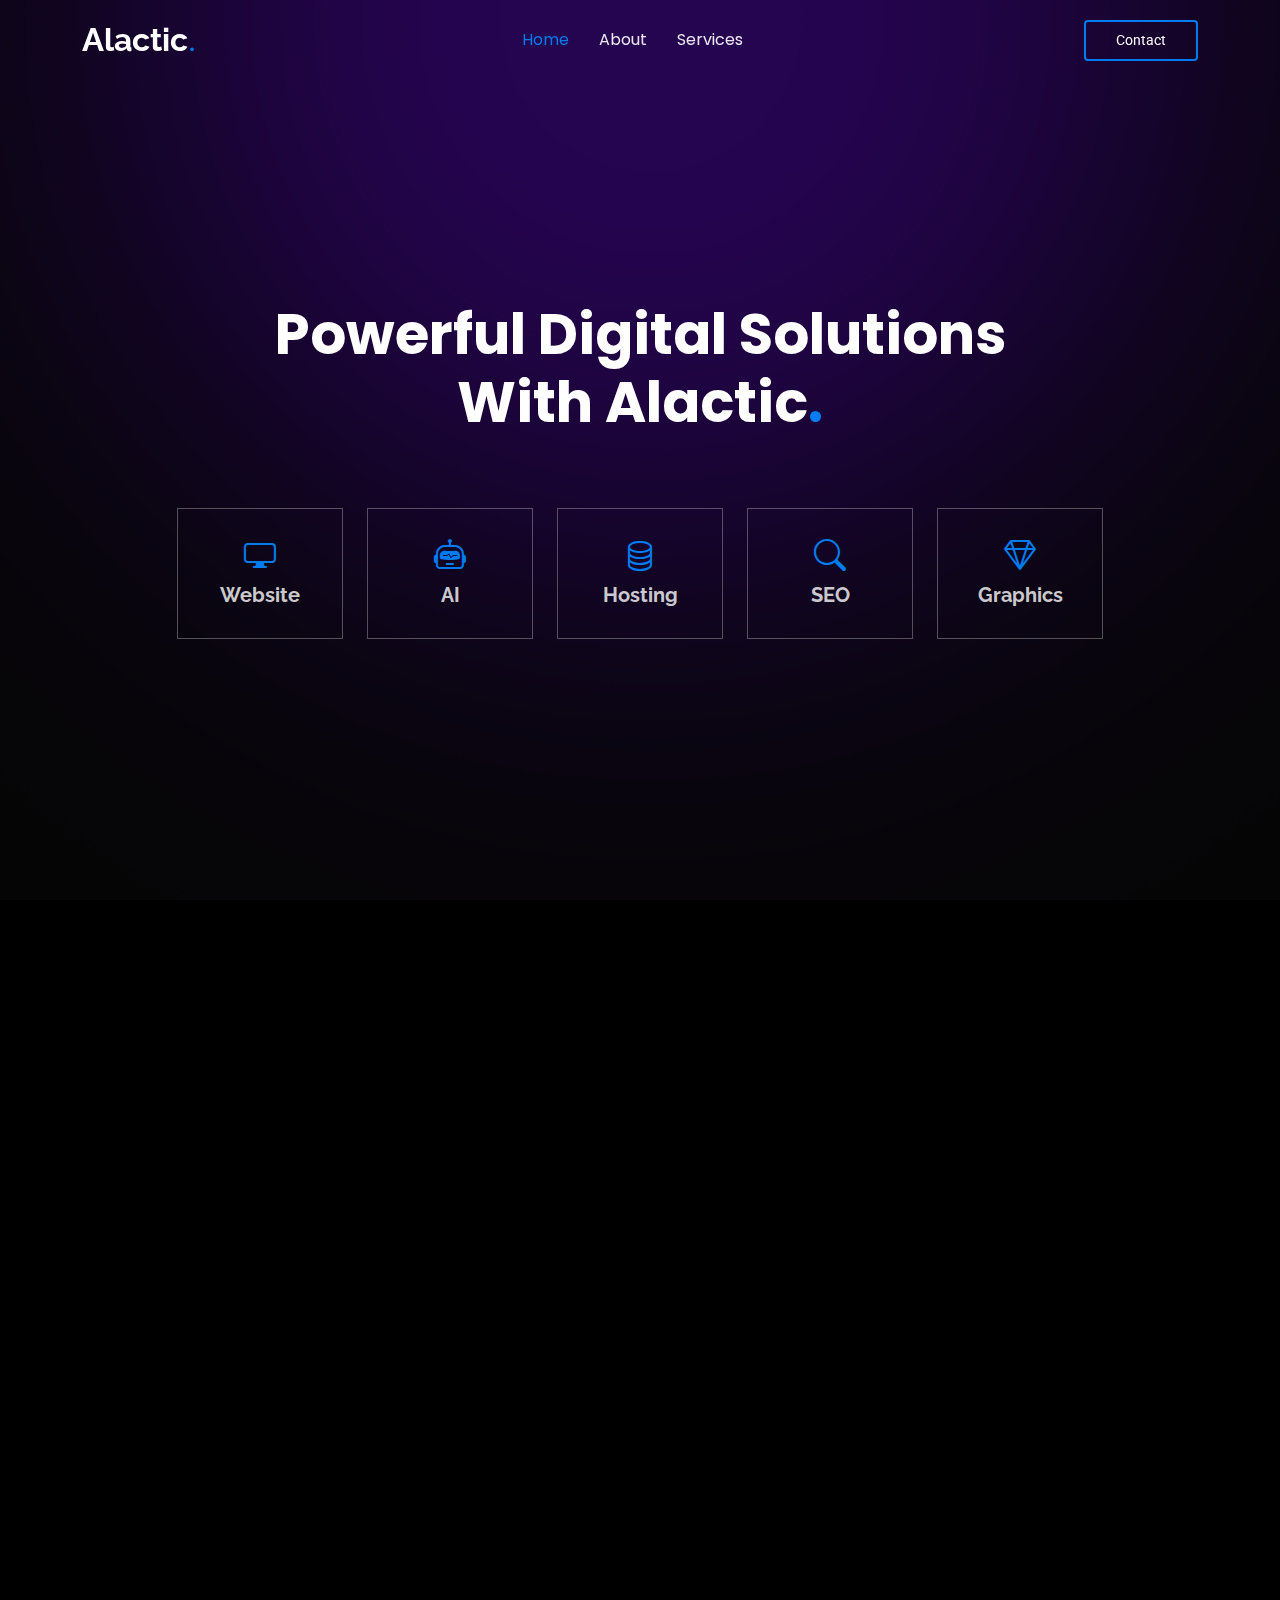
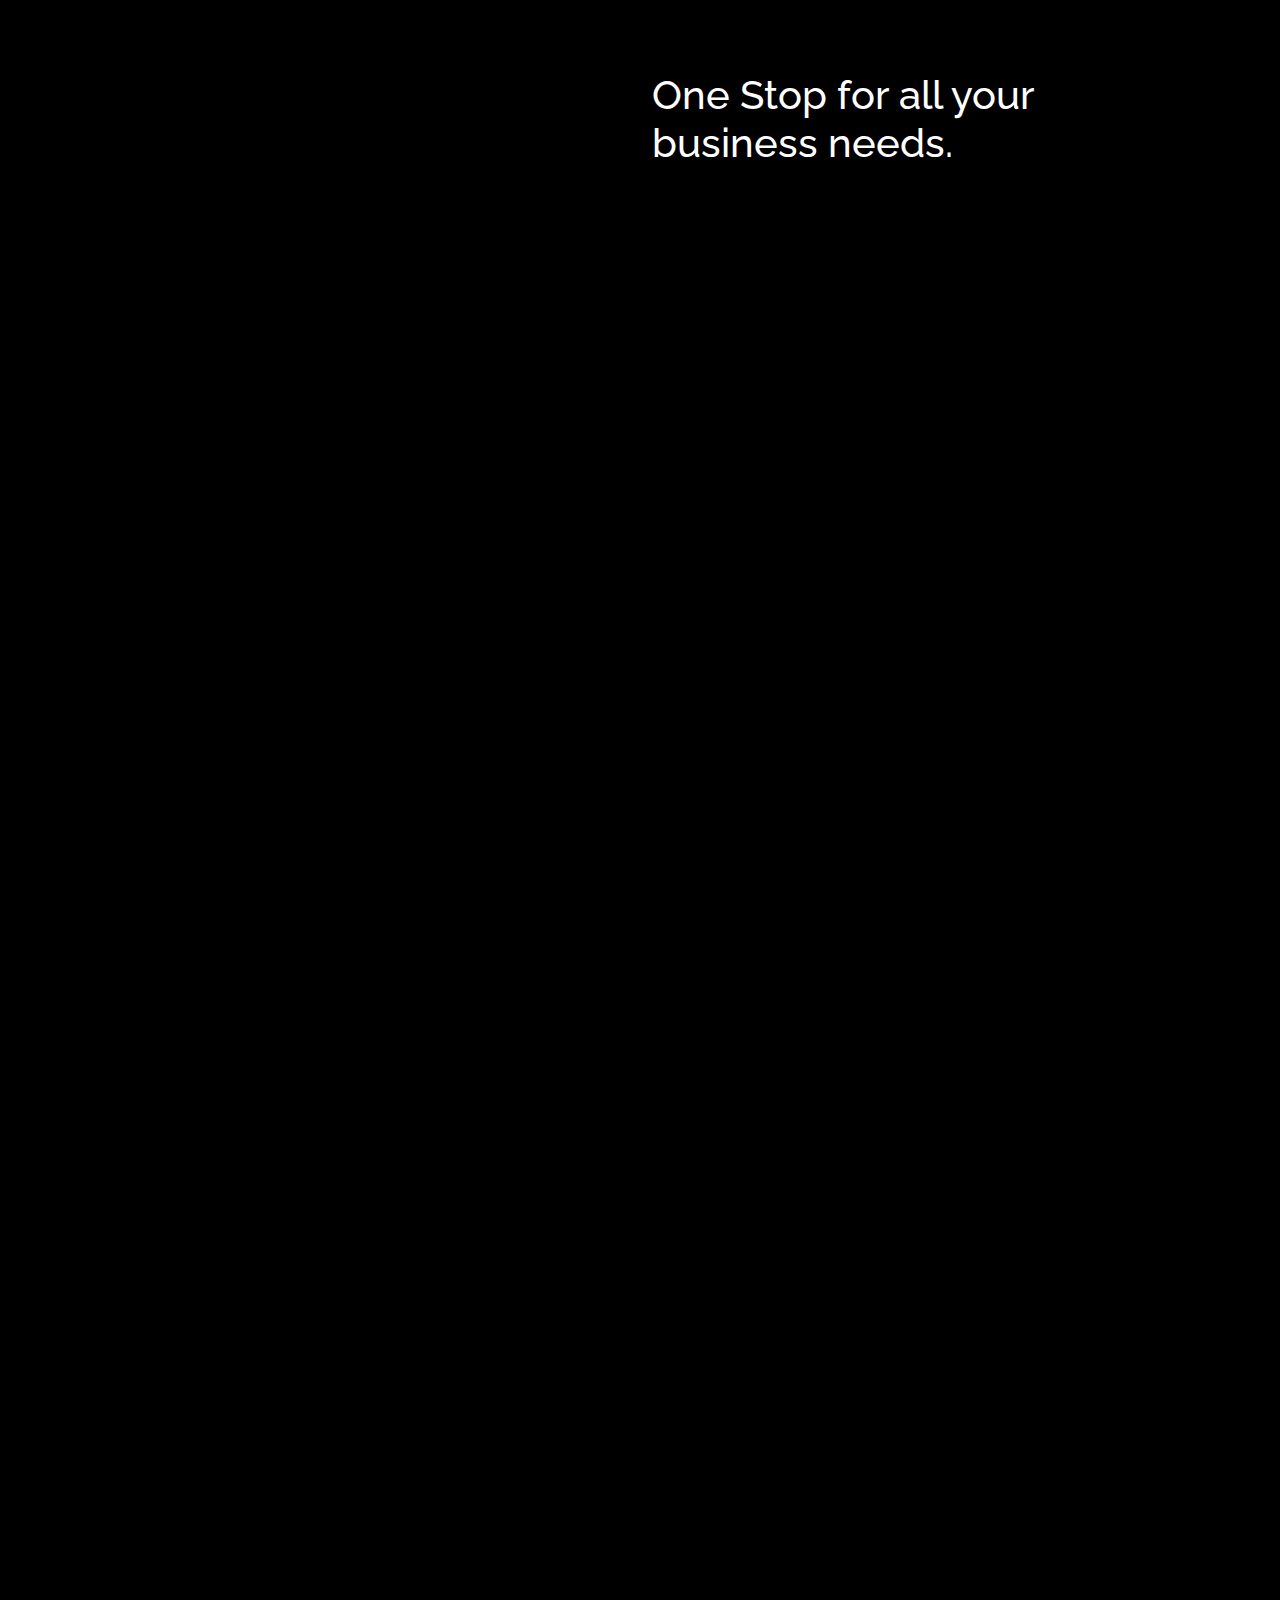
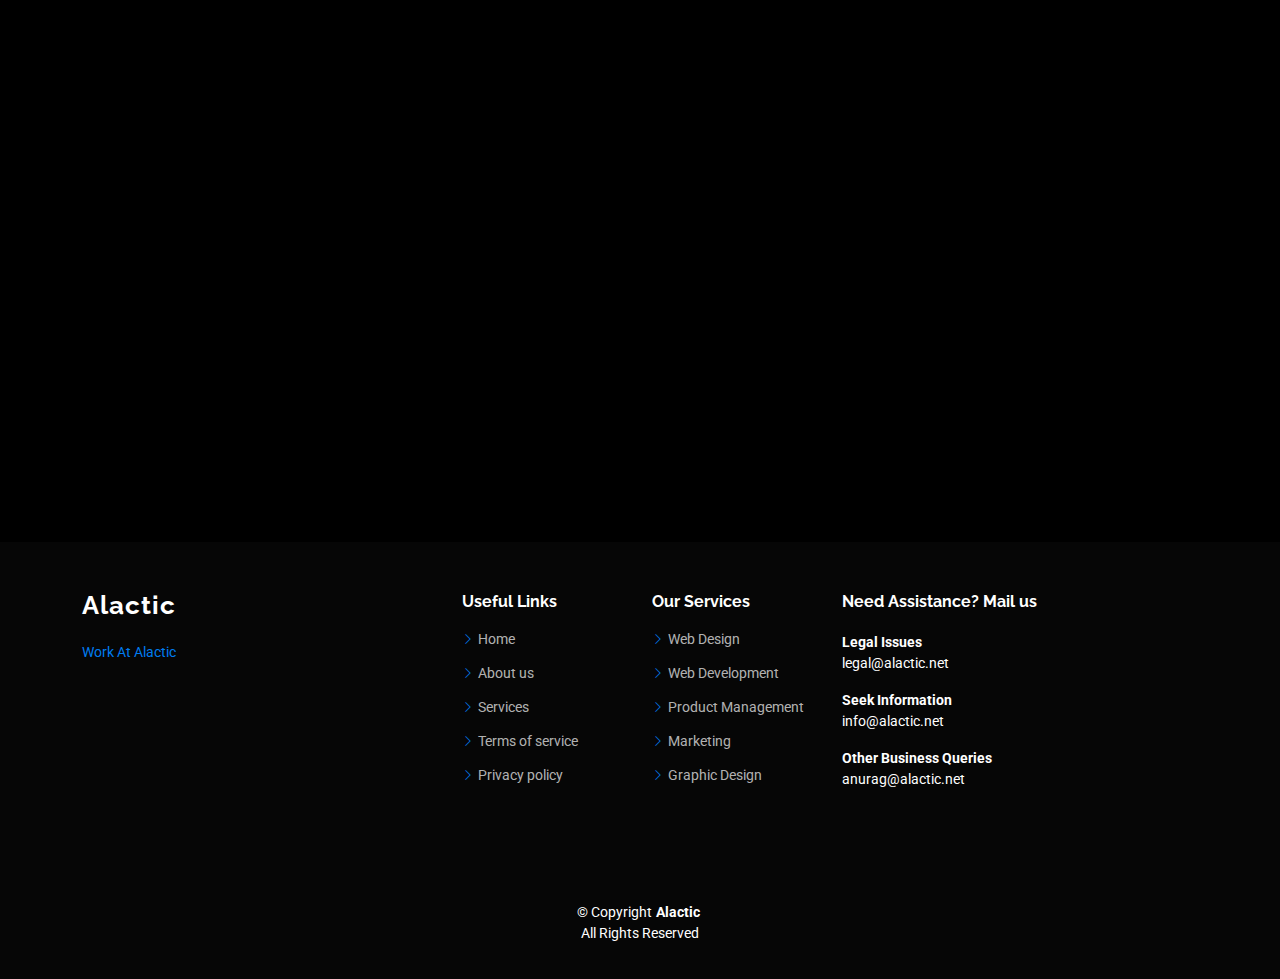
==== commit 2f57c9fb: "Fixed Footer + TOS + Privacy Policy" ====
--- a/index.html
+++ b/index.html
@@ -41,7 +41,7 @@
   <header id="header" class="header d-flex align-items-center fixed-top">
     <div class="container-fluid container-xl position-relative d-flex align-items-center justify-content-between">
 
-      <a href="index.html" class="logo d-flex align-items-center me-auto me-lg-0">
+      <a href="/" class="logo d-flex align-items-center me-auto me-lg-0">
         <!-- Uncomment the line below if you also wish to use an image logo -->
         <!-- <img src="assets/img/logo.png" alt=""> -->
         <h1 class="sitename">Alactic</h1>
@@ -51,8 +51,8 @@
       <nav id="navmenu" class="navmenu">
         <ul>
           <li><a href="/" class="active">Home<br></a></li>
-          <li><a href="#about">About</a></li>
-          <li><a href="#services">Services</a></li>
+          <li><a href="/#about">About</a></li>
+          <li><a href="/#services">Services</a></li>
           <!-- <li><a href="#portfolio">Portfolio</a></li>
           <li><a href="#team">Team</a></li> -->
           <!-- <li class="dropdown"><a href="#"><span>Dropdown</span> <i class="bi bi-chevron-down toggle-dropdown"></i></a>
@@ -417,7 +417,7 @@
         <div class="row gy-4">
 
           <div class="col-lg-4">
-            <div class="info-item d-flex" data-aos="fade-up" data-aos-delay="300">
+            <div class="info-item d-flex">
               <img width="48" height="48" src="https://img.icons8.com/color/48/discord--v2.png" alt="discord--v2" style="margin-right: 10px;"/>
               <div>
                 <h3>Discord</h3>
@@ -425,7 +425,7 @@
               </div>
             </div><!-- End Info Item -->
 
-            <div class="info-item d-flex" data-aos="fade-up" data-aos-delay="500">
+            <div class="info-item d-flex" data-aos="fade-up" data-aos-delay="100">
               <img width="48" height="48" src="https://img.icons8.com/fluency/48/new-post.png" alt="new-post" style="margin-right: 10px;"/>
               <div>
                 <h3>Email Us</h3>
@@ -472,62 +472,55 @@
   </main>
 
   <footer id="footer" class="footer dark-background">
-<!-- 
+
     <div class="footer-top">
       <div class="container">
         <div class="row gy-4">
-          <!-- <div class="col-lg-4 col-md-6 footer-about"> -->
-            <!-- <a href="index.html" class="logo d-flex align-items-center">
+          <div class="col-lg-4 col-md-6 footer-about">
+            <a href="index.html" class="logo d-flex align-items-center">
               <span class="sitename">Alactic</span>
-            </a> -->
-            <!-- <div class="social-links d-flex mt-4">
-              <a href=""><i class="bi bi-twitter-x"></i></a>
-              <a href=""><i class="bi bi-facebook"></i></a>
-              <a href=""><i class="bi bi-instagram"></i></a>
-              <a href=""><i class="bi bi-linkedin"></i></a>
-            </div> -->
-          <!-- </div> -->
-
-          <!-- <div class="col-lg-2 col-md-3 footer-links">
+            </a>
+            <div class=" d-flex mt-4">
+              <a href="">Work At Alactic</a>
+            </div>
+          </div>
+
+          <div class="col-lg-2 col-md-3 footer-links">
             <h4>Useful Links</h4>
             <ul>
               <li><i class="bi bi-chevron-right"></i> <a href="#"> Home</a></li>
-              <li><i class="bi bi-chevron-right"></i> <a href="#"> About us</a></li>
-              <li><i class="bi bi-chevron-right"></i> <a href="#"> Services</a></li>
-              <li><i class="bi bi-chevron-right"></i> <a href="#"> Terms of service</a></li>
-              <li><i class="bi bi-chevron-right"></i> <a href="#"> Privacy policy</a></li>
+              <li><i class="bi bi-chevron-right"></i> <a href="/#about"> About us</a></li>
+              <li><i class="bi bi-chevron-right"></i> <a href="/#services"> Services</a></li>
+              <li><i class="bi bi-chevron-right"></i> <a href="/tos.html"> Terms of service</a></li>
+              <li><i class="bi bi-chevron-right"></i> <a href="/privacy.html"> Privacy policy</a></li>
             </ul>
           </div>
 
           <div class="col-lg-2 col-md-3 footer-links">
             <h4>Our Services</h4>
             <ul>
-              <li><i class="bi bi-chevron-right"></i> <a href="#"> Web Design</a></li>
-              <li><i class="bi bi-chevron-right"></i> <a href="#"> Web Development</a></li>
-              <li><i class="bi bi-chevron-right"></i> <a href="#"> Product Management</a></li>
-              <li><i class="bi bi-chevron-right"></i> <a href="#"> Marketing</a></li>
-              <li><i class="bi bi-chevron-right"></i> <a href="#"> Graphic Design</a></li>
+              <li><i class="bi bi-chevron-right"></i> <a> Web Design</a></li>
+              <li><i class="bi bi-chevron-right"></i> <a> Web Development</a></li>
+              <li><i class="bi bi-chevron-right"></i> <a> Product Management</a></li>
+              <li><i class="bi bi-chevron-right"></i> <a> Marketing</a></li>
+              <li><i class="bi bi-chevron-right"></i> <a> Graphic Design</a></li>
             </ul>
           </div>
 
           <div class="col-lg-4 col-md-12 footer-newsletter">
-            <h4>Our Newsletter</h4>
-            <p>Subscribe to our newsletter and receive the latest news about our products and services!</p>
-            <form action="forms/newsletter.php" method="post" class="php-email-form">
-              <div class="newsletter-form"><input type="email" name="email"><input type="submit" value="Subscribe"></div>
-              <div class="loading">Loading</div>
-              <div class="error-message"></div>
-              <div class="sent-message">Your subscription request has been sent. Thank you!</div>
-            </form> -->
-          <!-- </div> -->
-
-        <!-- </div>
-      </div>
-    </div> -->
+            <h4>Need Assistance? Mail us</h4>
+            <p><b>Legal Issues</b><br> legal@alactic.net</p>
+            <p><b>Seek Information</b><br> info@alactic.net</p>
+            <p><b>Other Business Queries</b><br> anurag@alactic.net</p>
+          </div>
+
+        </div>
+      </div>
+    </div>
 
     <div class="copyright">
       <div class="container text-center">
-        <p>© <span>Copyright</span> <strong class="px-1 sitename">Alactic</strong> <span>All Rights Reserved</span></p>
+        <p>© <span>Copyright</span><strong class="px-1 sitename">Alactic</strong><br><span>All Rights Reserved</span></p>
         <div class="credits">
         </div>
       </div>
